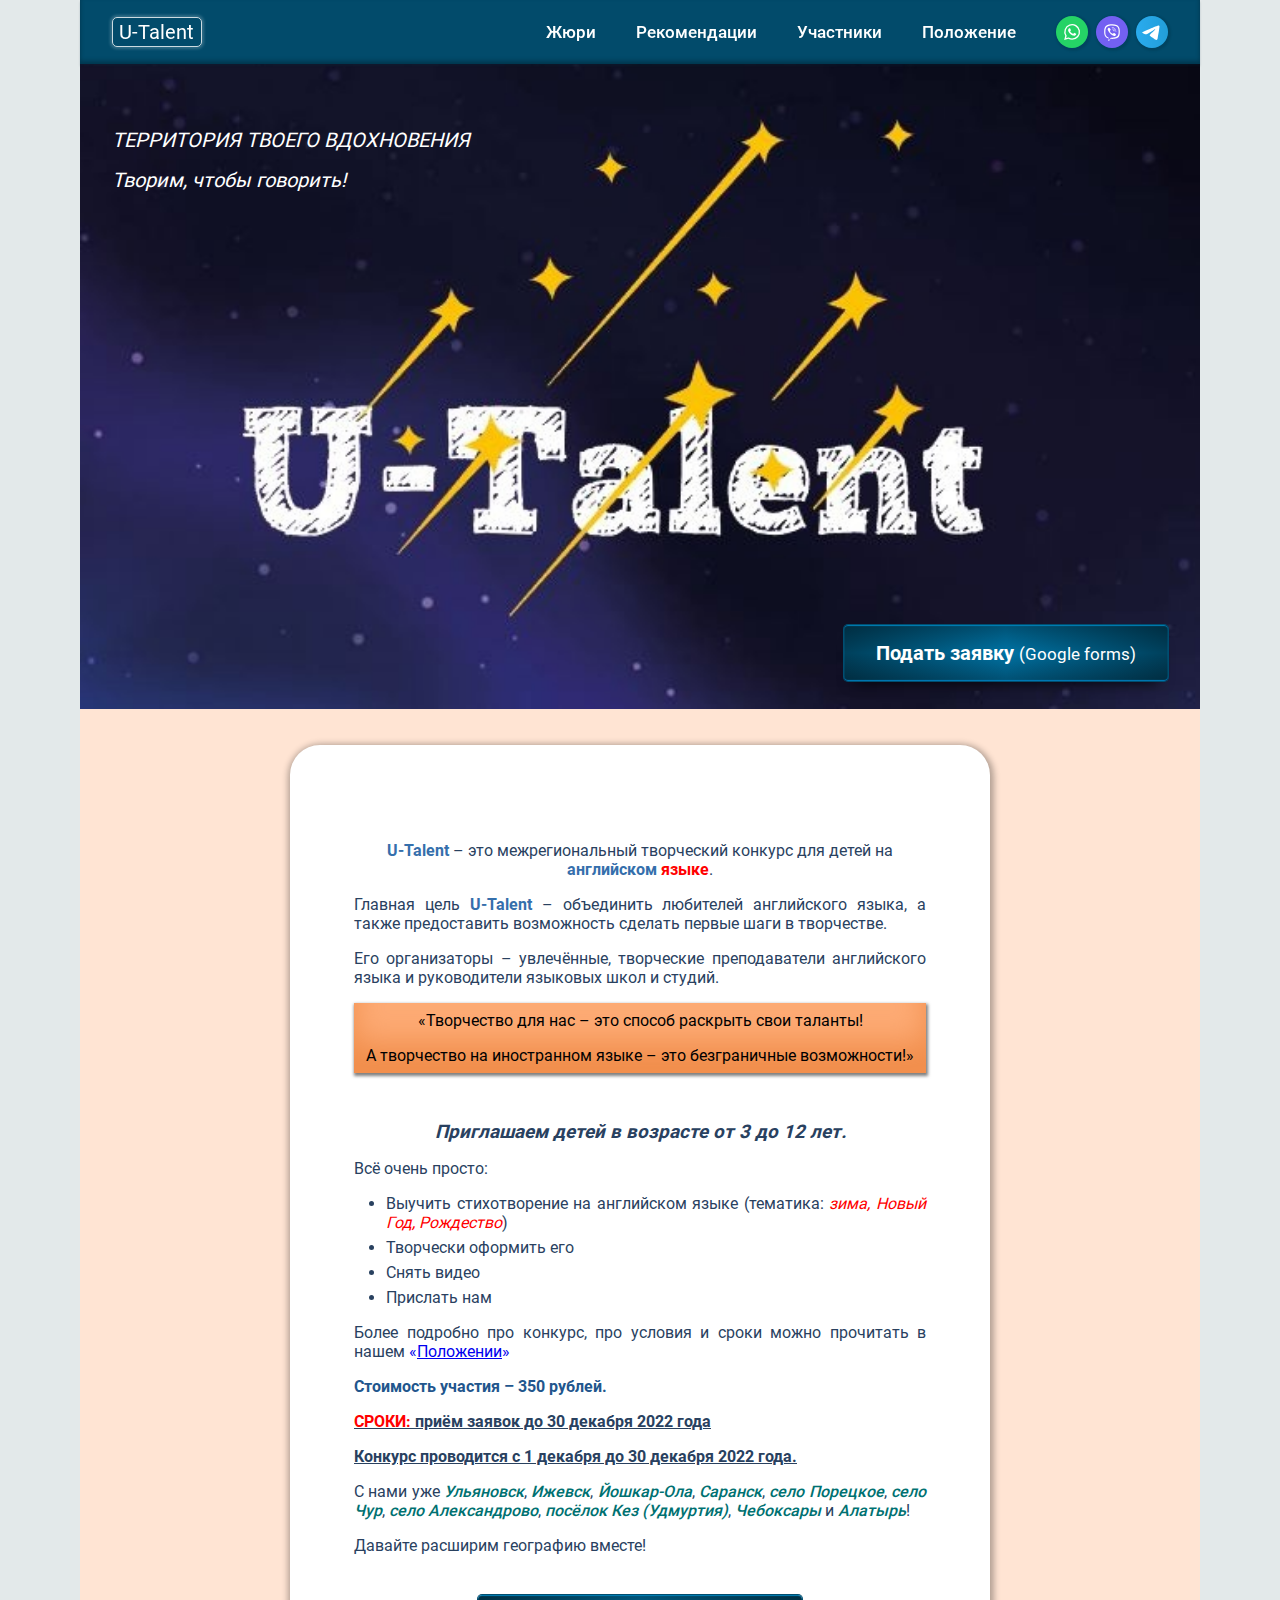
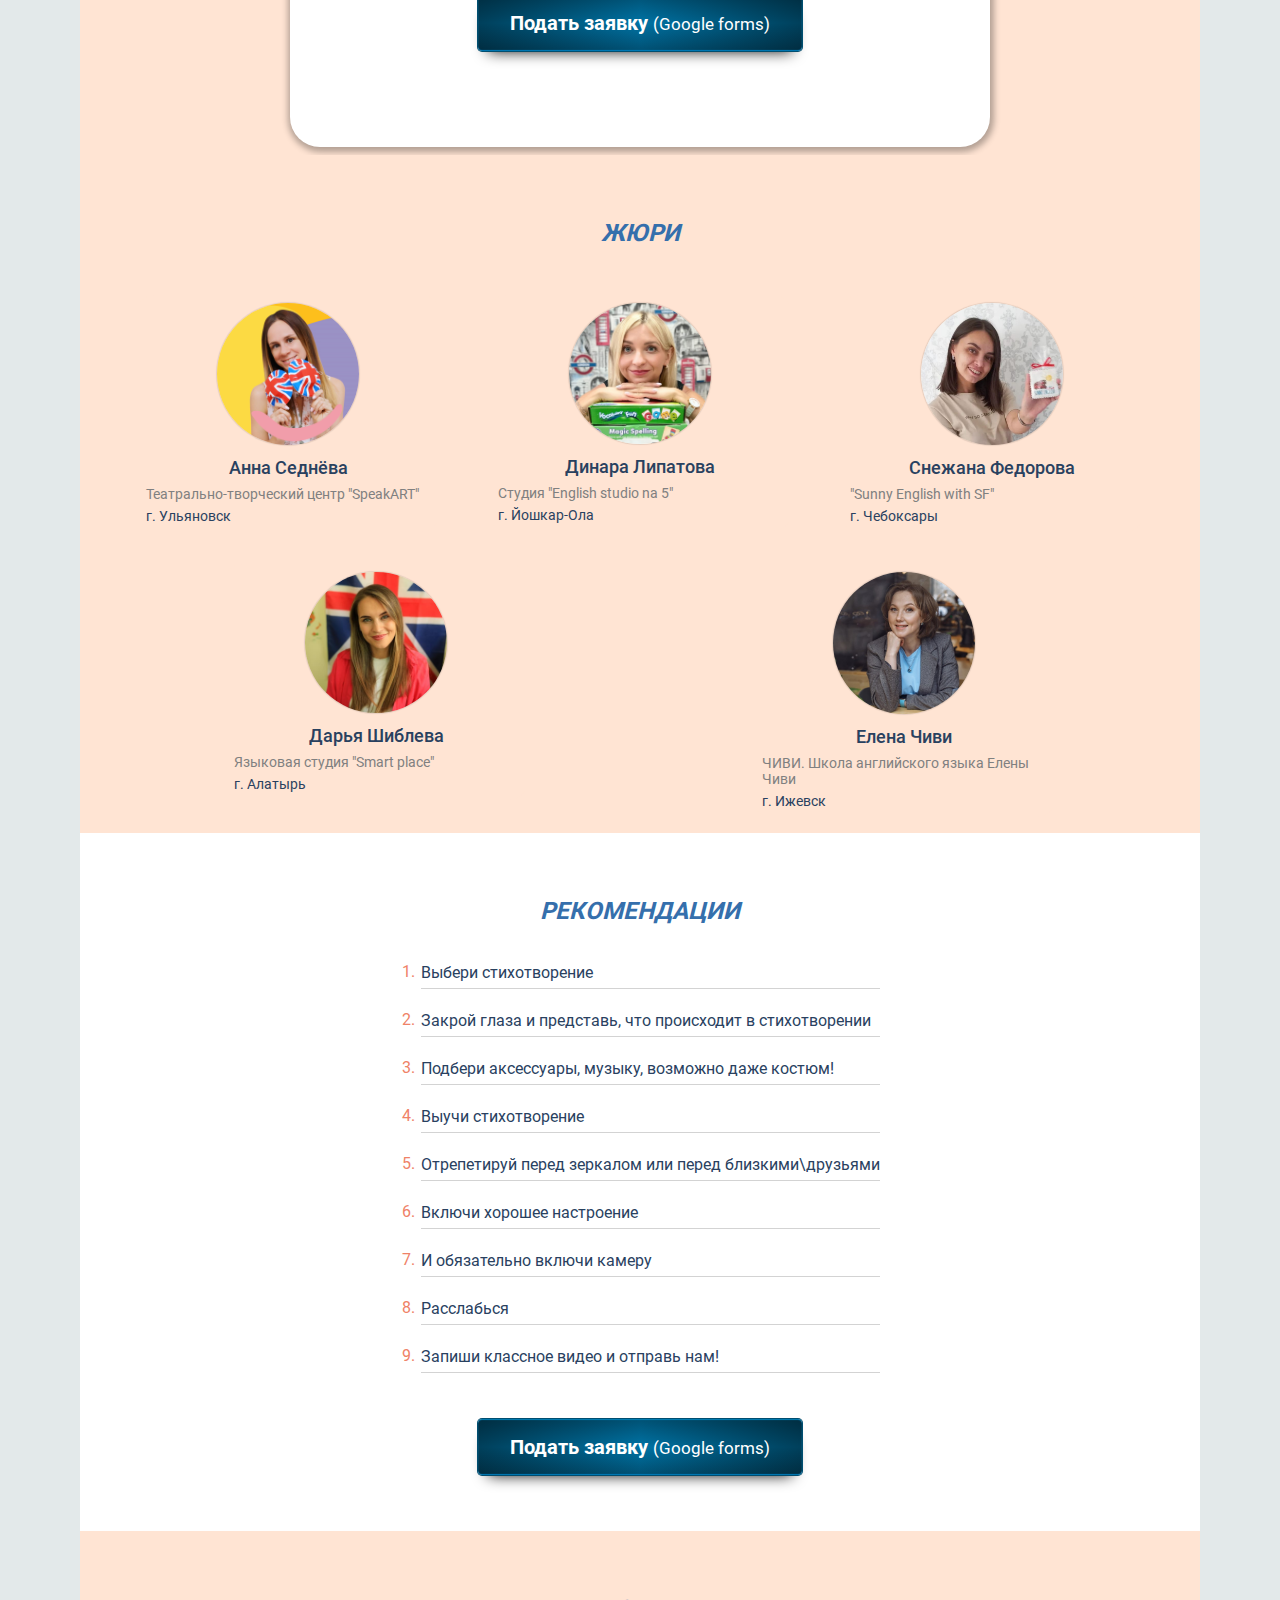
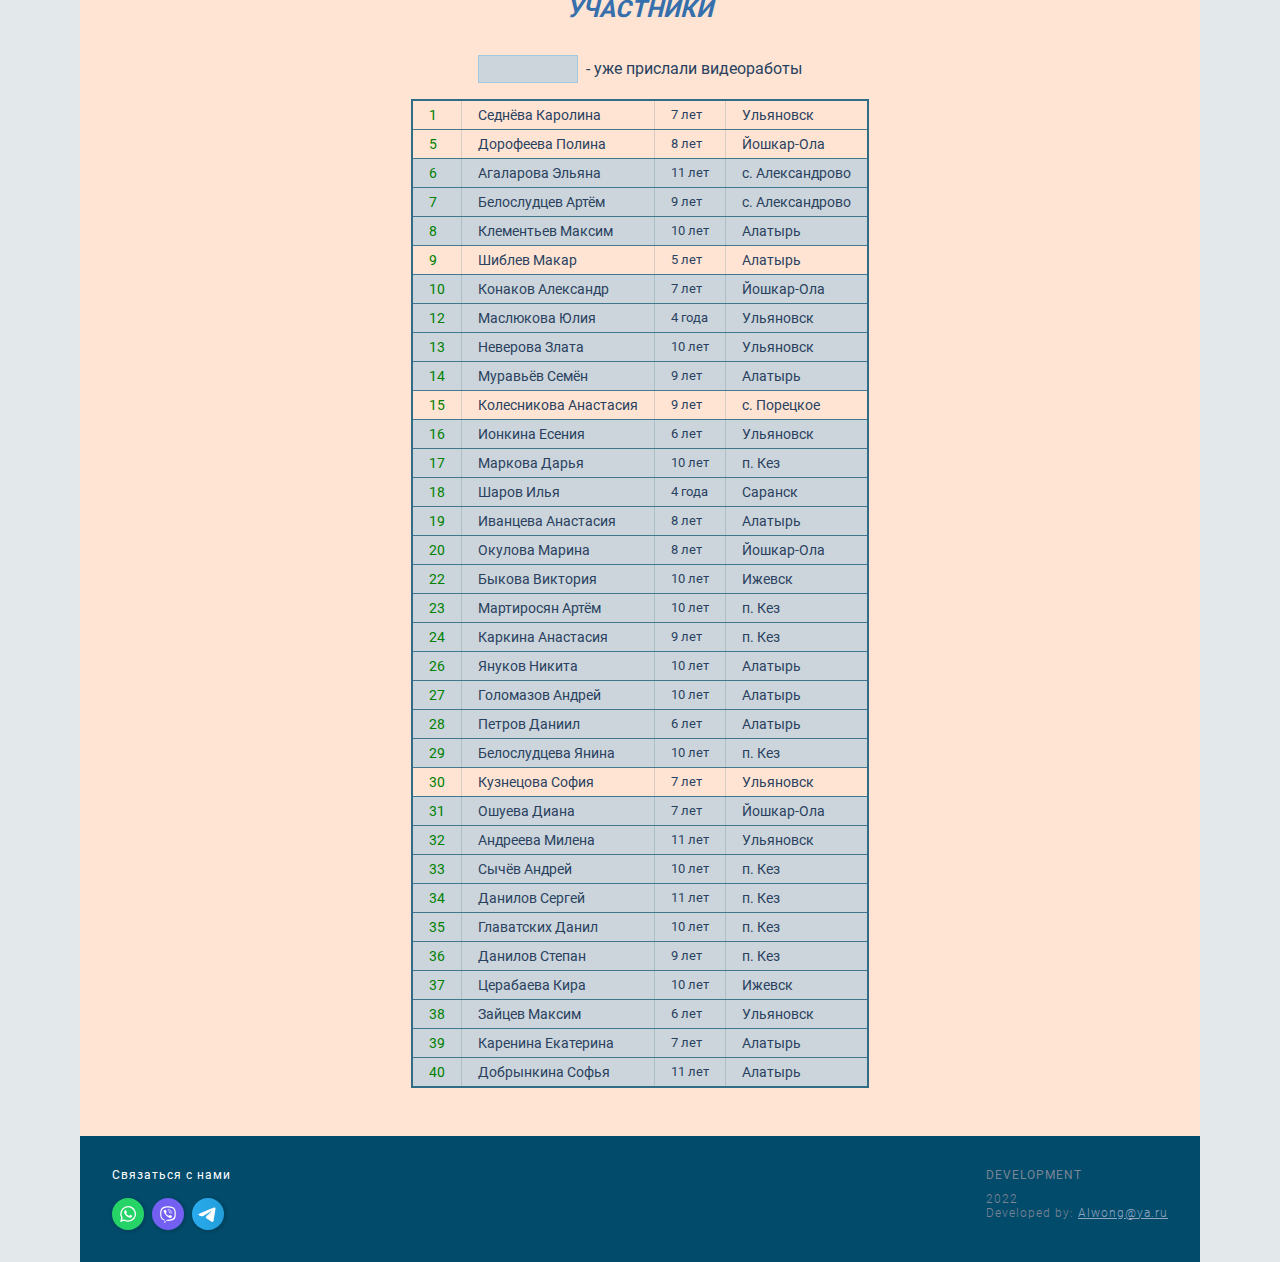
==== index.html @ 957dec99 "deleted some parts" ====
<!DOCTYPE html>
<html lang="ru">
<head>
    <meta charset="UTF-8">
    <meta http-equiv="X-UA-Compatible" content="IE=edge">
    <meta name="viewport" content="width=device-width, initial-scale=1.0">
    <link rel="icon" href="favicon.ico">
    <title>U-Talent</title>       
    <link rel="stylesheet" href="css/style.min.css">
</head>
<body>
    <div class="wrapper">
        <div class="nav-panel">
            <nav class="nav-panel__container">
                <div class="nav-panel__home">
                    <a href="#home">U-Talent</a>
                </div> 
                <ul class="nav-panel__list">
                    <li class="nav-panel__item"><a href="#jury">Жюри</a></li>
                    <li class="nav-panel__item"><a href="#recomendations">Рекомендации</a></li>
                    <li class="nav-panel__item"><a href="#participants">Участники</a></li>                            
                    <li class="nav-panel__item"><a target="_blank" href="./pdf/position.pdf" title="скачать">Положение</a></li> 
                    
                    <li class="nav-panel__item nav-panel__item-social-media">
                        <ul class="social-media">
                            <li class="social-media__whatsapp">
                                <a href="whatsapp://send?phone=79297990809&amp;text=" class="whatsapp" title="whatsapp"></a> 
                            </li>
                            <li class="social-media__viber">
                                <a href="viber://chat?number=%2B79297990809" class="viber" title="viber"></a>
                            </li>
                            <li class="social-media__telegram">
                                <a href="https://t.me/UTalent22" class="telegram" title="telegram"></a>
                            </li>
                        </ul>
                    </li>
                </ul>
                <button class="nav-panel__menu-btn"></button>                
            </nav>
        </div>        

        <section class="home" id="home">
            <div class="home__container">
                <img class="home__img" src="img/home/bg-main.jpg" alt="">
                <div class="home__content">
                    <p>ТЕРРИТОРИЯ ТВОЕГО ВДОХНОВЕНИЯ</p>
                    <p>Творим, чтобы говорить!</p>
                </div>
                <div class="app-button home__link">
                   <a href="https://docs.google.com/forms/d/e/1FAIpQLSfu6E7W_0shIkQJlI0VEFm3xjeNcvjaUx1IylLX9G5d7t27ww/viewform?usp=sf_link">

                        <b>Подать заявку</b> <small>(Google forms)</small>
                    </a>
                </div>
            </div>
            <div class="home__description">
                <p class="home__description-header">
                    <span class="blue-text"><b>U-Talent</b></span> – это межрегиональный творческий конкурс для детей на 
                    <span class="blue-text"><b>английском</b></span> <span class="red-text"><b>языке</b></span>.</p>

                <p class="home__description-text">Главная цель <span class="blue-text"><b>U-Talent</b></span> – объединить любителей английского языка, а также 
                    предоставить возможность сделать первые шаги в творчестве.</p>

                <p class="home__description-text">Его организаторы – увлечённые, творческие преподаватели английского 
                    языка и руководители языковых школ и студий.</p>
                    
                <div class="home__description-slogan">
                    <p>«Творчество для нас – это способ раскрыть свои таланты!</p>
                    <p>А творчество на иностранном языке – это безграничные возможности!»</p>
                </div>

                <h3 class="home__description-title">Приглашаем детей в возрасте от 3 до 12 лет.</h3>
                
                <p class="home__description-list-title">Всё очень просто:</p>
                
                <ul>
                    <li>Выучить стихотворение на английском языке (тематика: <i class="red-text">зима, Новый Год, Рождество</i>)</li>
                    <li>Творчески оформить его</li>
                    <li>Снять видео</li>
                    <li>Прислать нам</li>
                </ul>

                <p class="home__description-text">Более подробно про конкурс, про условия и сроки можно прочитать в нашем 
                    <a target="_blank" href="./pdf/position.pdf" title="скачать">«<u>Положении</u>»</a></p>

                <p class="home__description-price">Стоимость участия – 350 рублей.</p>

                <p class="home__description-deadline"><span class="red-text">СРОКИ:</span> приём заявок до 30 декабря 2022 года</p>

                <p class="home__description-deadline">Конкурс проводится с 1 декабря до 30 декабря 2022 года.</p>

                <p class="home__description-text">
                    С нами уже 
                    <span class="light-bold">Ульяновск</span>, 
                    <span class="light-bold">Ижевск</span>, 
                    <span class="light-bold">Йошкар-Ола</span>, 
                    <span class="light-bold">Саранск</span>, 
                    <span class="light-bold">село Порецкое</span>, 
                    <span class="light-bold">село Чур</span>, 
                    <span class="light-bold">село Александрово</span>, 
                    <span class="light-bold">посёлок Кез (Удмуртия)</span>, 
                    <span class="light-bold">Чебоксары</span> и 
                    <span class="light-bold">Алатырь</span>!</p>
                <p class="home__description-text">Давайте расширим географию вместе!</p>

                <div class="app-button home__description-link">
                    <a href="https://docs.google.com/forms/d/e/1FAIpQLSfu6E7W_0shIkQJlI0VEFm3xjeNcvjaUx1IylLX9G5d7t27ww/viewform?usp=sf_link">
                        <b>Подать заявку</b> <small>(Google forms)</small>
                    </a>
                </div>
            </div>
        </section>

        <section class="jury" id="jury">
            <div class="jury__container">
                <h2 class="jury__title">ЖЮРИ</h2>
                <ul class="jury__card-list">
                    <li class="jury__card-item">
                        <div class="jury__image-block">
                            <img src="img/jury/anna_sedneva.jpg" alt="фото жюри">
                        </div>
                        <h3 class="jury__name">Анна Седнёва</h3>
                        <p class="jury__company">Театрально-творческий центр "SpeakART"</p>
                        <p class="jury__city">г. Ульяновск</p>
                    </li>
                    <li class="jury__card-item">
                        <div class="jury__image-block">
                            <img src="img/jury/diana_lipatova.jpg" alt="фото жюри">
                        </div>
                        <h3 class="jury__name">Динара Липатова</h3>
                        <p class="jury__company">Студия "English studio na 5"</p>
                        <p class="jury__city">г. Йошкар-Ола</p>
                    </li>
                    <li class="jury__card-item">
                        <div class="jury__image-block">
                            <img src="img/jury/snezhana_fedorova.jpg" alt="фото жюри">
                        </div>
                        <h3 class="jury__name">Снежана Фeдорова</h3>
                        <p class="jury__company">"Sunny English with SF"</p>
                        <p class="jury__city">г. Чебоксары</p>
                    </li>
                    <li class="jury__card-item">
                        <div class="jury__image-block">
                            <img src="img/jury/darja_shibleva.jpg" alt="фото жюри">
                        </div>
                        <h3 class="jury__name">Дарья Шиблева</h3>
                        <p class="jury__company">Языковая студия "Smart place"</p>
                        <p class="jury__city">г. Алатырь</p>
                    </li>
                    <li class="jury__card-item">
                        <div class="jury__image-block">
                            <img src="img/jury/elena_chivi.jpg" alt="фото жюри">
                        </div>
                        <h3 class="jury__name">Елена Чиви</h3>
                        <p class="jury__company">ЧИВИ. Школа английского языка Елены Чиви</p>
                        <p class="jury__city">г. Ижевск</p>
                    </li>
                </ul>
            </div>
        </section>

        <section class="recomendations" id="recomendations">
            <div class="recomendations__container">
                <h2 class="recomendations__title">РЕКОМЕНДАЦИИ</h2>
                <ol class="recomendations__list">
                    <li class="recomendations__item">Выбери стихотворение</li>
                    <li class="recomendations__item">Закрой глаза и представь, что происходит в стихотворении</li>
                    <li class="recomendations__item">Подбери аксессуары, музыку, возможно даже костюм!</li>
                    <li class="recomendations__item">Выучи стихотворение</li>
                    <li class="recomendations__item">Отрепетируй перед зеркалом или перед близкими\друзьями</li>
                    <li class="recomendations__item">Включи хорошее настроение</li>
                    <li class="recomendations__item">И обязательно включи камеру</li>
                    <li class="recomendations__item">Расслабься</li>
                    <li class="recomendations__item">Запиши классное видео и отправь нам!</li>                  
                </ol>

                <div class="app-button recomendations__link">
                    <a href="https://docs.google.com/forms/d/e/1FAIpQLSfu6E7W_0shIkQJlI0VEFm3xjeNcvjaUx1IylLX9G5d7t27ww/viewform?usp=sf_link">
                        <b>Подать заявку</b> <small>(Google forms)</small>
                    </a>
                </div>                
            </div>
        </section>

        <section class="participants" id="participants">
            <div class="participants__container">
                <h2 class="participants__title">УЧАСТНИКИ</h2>

                <div class="participants__note">
                    <p class="participants__note-color bg-blue"></p>
                    <p class="participants__note-label"> - уже прислали видеоработы</p>
                </div>

                
                <table class="participants-table">
                    <tr class="participants-table__row">
                        <td class="participants-table__number">1</td>
                        <td class="participants-table__name">Седнёва Каролина</td>
                        <td class="participants-table__age">7 лет</td>
                        <td class="participants-table__city">Ульяновск</td>
                    </tr>  
 

                    <tr class="participants-table__row">
                        <td class="participants-table__number">5</td>
                        <td class="participants-table__name">Дорофеева Полина</td>
                        <td class="participants-table__age">8 лет</td>
                        <td class="participants-table__city">Йошкар-Ола</td>
                    </tr> 

                    <tr class="participants-table__row bg-blue">
                        <td class="participants-table__number">6</td>
                        <td class="participants-table__name">Агаларова Эльяна</td>
                        <td class="participants-table__age">11 лет</td>
                        <td class="participants-table__city">с. Александрово</td>
                    </tr>       

                    <tr class="participants-table__row bg-blue">
                        <td class="participants-table__number">7</td>
                        <td class="participants-table__name">Белослудцев Артём</td>
                        <td class="participants-table__age">9 лет</td>
                        <td class="participants-table__city">с. Александрово</td>
                    </tr> 

                    <tr class="participants-table__row bg-blue">
                        <td class="participants-table__number">8</td>
                        <td class="participants-table__name">Клементьев Максим</td>
                        <td class="participants-table__age">10 лет</td>
                        <td class="participants-table__city">Алатырь</td>
                    </tr> 

                    <tr class="participants-table__row">
                        <td class="participants-table__number">9</td>
                        <td class="participants-table__name">Шиблев Макар</td>
                        <td class="participants-table__age">5 лет</td>
                        <td class="participants-table__city">Алатырь</td>
                    </tr>  

                    <tr class="participants-table__row bg-blue">
                        <td class="participants-table__number">10</td>
                        <td class="participants-table__name">Конаков Александр</td>
                        <td class="participants-table__age">7 лет</td>
                        <td class="participants-table__city">Йошкар-Ола</td>
                    </tr>                    

                    <tr class="participants-table__row bg-blue">
                        <td class="participants-table__number">12</td>
                        <td class="participants-table__name">Маслюкова Юлия</td>
                        <td class="participants-table__age">4 года</td>
                        <td class="participants-table__city">Ульяновск</td>
                    </tr>  

                    <tr class="participants-table__row bg-blue">
                        <td class="participants-table__number">13</td>
                        <td class="participants-table__name">Неверова Злата</td>
                        <td class="participants-table__age">10 лет</td>
                        <td class="participants-table__city">Ульяновск</td>
                    </tr>                    

                    <tr class="participants-table__row bg-blue">
                        <td class="participants-table__number">14</td>
                        <td class="participants-table__name">Муравьёв Семён</td>
                        <td class="participants-table__age">9 лет</td>
                        <td class="participants-table__city">Алатырь</td>
                    </tr>                    

                    <tr class="participants-table__row">
                        <td class="participants-table__number">15</td>
                        <td class="participants-table__name">Колесникова Анастасия</td>
                        <td class="participants-table__age">9 лет</td>
                        <td class="participants-table__city">с. Порецкое</td>
                    </tr>                    

                    <tr class="participants-table__row bg-blue">
                        <td class="participants-table__number">16</td>
                        <td class="participants-table__name">Ионкина Есения</td>
                        <td class="participants-table__age">6 лет</td>
                        <td class="participants-table__city">Ульяновск</td>
                    </tr>                    

                    <tr class="participants-table__row bg-blue">
                        <td class="participants-table__number">17</td>
                        <td class="participants-table__name">Маркова Дарья</td>
                        <td class="participants-table__age">10 лет</td>
                        <td class="participants-table__city">п. Кез</td>
                    </tr> 

                    <tr class="participants-table__row bg-blue">
                        <td class="participants-table__number">18</td>
                        <td class="participants-table__name">Шаров Илья</td>
                        <td class="participants-table__age">4 года</td>
                        <td class="participants-table__city">Саранск</td>
                    </tr> 

                    <tr class="participants-table__row bg-blue">
                        <td class="participants-table__number">19</td>
                        <td class="participants-table__name">Иванцева Анастасия</td>
                        <td class="participants-table__age">8 лет</td>
                        <td class="participants-table__city">Алатырь</td>
                    </tr> 

                    <tr class="participants-table__row bg-blue">
                        <td class="participants-table__number">20</td>
                        <td class="participants-table__name">Окулова Марина</td>
                        <td class="participants-table__age">8 лет</td>
                        <td class="participants-table__city">Йошкар-Ола</td>
                    </tr> 

                    <tr class="participants-table__row bg-blue">
                        <td class="participants-table__number">22</td>
                        <td class="participants-table__name">Быкова Виктория</td>
                        <td class="participants-table__age">10 лет</td>
                        <td class="participants-table__city">Ижевск</td>
                    </tr> 

                    <tr class="participants-table__row bg-blue">
                        <td class="participants-table__number">23</td>
                        <td class="participants-table__name">Мартиросян Артём</td>
                        <td class="participants-table__age">10 лет</td>
                        <td class="participants-table__city">п. Кез</td>
                    </tr> 

                    <tr class="participants-table__row bg-blue">
                        <td class="participants-table__number">24</td>
                        <td class="participants-table__name">Каркина Анастасия</td>
                        <td class="participants-table__age">9 лет</td>
                        <td class="participants-table__city">п. Кез</td>
                    </tr> 

                    <tr class="participants-table__row bg-blue">
                        <td class="participants-table__number">26</td>
                        <td class="participants-table__name">Януков Никита</td>
                        <td class="participants-table__age">10 лет</td>
                        <td class="participants-table__city">Алатырь</td>
                    </tr> 

                    <tr class="participants-table__row bg-blue">
                        <td class="participants-table__number">27</td>
                        <td class="participants-table__name">Голомазов Андрей</td>
                        <td class="participants-table__age">10 лет</td>
                        <td class="participants-table__city">Алатырь</td>
                    </tr> 

                    <tr class="participants-table__row bg-blue">
                        <td class="participants-table__number">28</td>
                        <td class="participants-table__name">Петров Даниил</td>
                        <td class="participants-table__age">6 лет</td>
                        <td class="participants-table__city">Алатырь</td>
                    </tr> 

                    <tr class="participants-table__row bg-blue">
                        <td class="participants-table__number">29</td>
                        <td class="participants-table__name">Белослудцева Янина</td>
                        <td class="participants-table__age">10 лет</td>
                        <td class="participants-table__city">п. Кез</td>
                    </tr> 

                    <tr class="participants-table__row">
                        <td class="participants-table__number">30</td>
                        <td class="participants-table__name">Кузнецова София</td>
                        <td class="participants-table__age">7 лет</td>
                        <td class="participants-table__city">Ульяновск</td>
                    </tr> 

                    <tr class="participants-table__row bg-blue">
                        <td class="participants-table__number">31</td>
                        <td class="participants-table__name">Ошуева Диана</td>
                        <td class="participants-table__age">7 лет</td>
                        <td class="participants-table__city">Йошкар-Ола</td>
                    </tr> 

                    <tr class="participants-table__row bg-blue">
                        <td class="participants-table__number">32</td>
                        <td class="participants-table__name">Андреева Милена</td>
                        <td class="participants-table__age">11 лет</td>
                        <td class="participants-table__city">Ульяновск</td>
                    </tr> 

                    <tr class="participants-table__row bg-blue">
                        <td class="participants-table__number">33</td>
                        <td class="participants-table__name">Сычёв Андрей</td>
                        <td class="participants-table__age">10 лет</td>
                        <td class="participants-table__city">п. Кез</td>
                    </tr> 

                    <tr class="participants-table__row bg-blue">
                        <td class="participants-table__number">34</td>
                        <td class="participants-table__name">Данилов Сергей</td>
                        <td class="participants-table__age">11 лет</td>
                        <td class="participants-table__city">п. Кез</td>
                    </tr> 

                    <tr class="participants-table__row bg-blue">
                        <td class="participants-table__number">35</td>
                        <td class="participants-table__name">Главатских Данил</td>
                        <td class="participants-table__age">10 лет</td>
                        <td class="participants-table__city">п. Кез</td>
                    </tr> 

                    <tr class="participants-table__row bg-blue">
                        <td class="participants-table__number">36</td>
                        <td class="participants-table__name">Данилов Степан</td>
                        <td class="participants-table__age">9 лет</td>
                        <td class="participants-table__city">п. Кез</td>
                    </tr> 

                    <tr class="participants-table__row bg-blue">
                        <td class="participants-table__number">37</td>
                        <td class="participants-table__name">Церабаева Кира</td>
                        <td class="participants-table__age">10 лет</td>
                        <td class="participants-table__city">Ижевск</td>
                    </tr> 

                    <tr class="participants-table__row bg-blue">
                        <td class="participants-table__number">38</td>
                        <td class="participants-table__name">Зайцев Максим</td>
                        <td class="participants-table__age">6 лет</td>
                        <td class="participants-table__city">Ульяновск</td>
                    </tr> 

                    <tr class="participants-table__row bg-blue">
                        <td class="participants-table__number">39</td>
                        <td class="participants-table__name">Каренина Екатерина</td>
                        <td class="participants-table__age">7 лет</td>
                        <td class="participants-table__city">Алатырь</td>
                    </tr> 

                    <tr class="participants-table__row bg-blue">
                        <td class="participants-table__number">40</td>
                        <td class="participants-table__name">Добрынкина Софья</td>
                        <td class="participants-table__age">11 лет</td>
                        <td class="participants-table__city">Алатырь</td>
                    </tr> 
                </table>
            </div>
        </section>      

        <footer class="app-footer">
            <div class="app-footer__contacts">
                <h4>Cвязаться с нами</h4>
                <ul class="social-media">
                    <li class="social-media__whatsapp">
                        <a href="whatsapp://send?phone=79297990809&amp;text=" class="whatsapp" title="whatsapp"></a> 
                    </li>
                    <li class="social-media__viber">
                        <a href="viber://chat?number=%2B79297990809" class="viber" title="viber"></a>
                    </li>
                    <li class="social-media__telegram">
                        <a href="https://t.me/UTalent22" class="telegram" title="telegram"></a>
                    </li>
                </ul>
            </div>
            <div class="app-footer__devider"></div>
            <div class="app-footer__dev-info">
                <h4>Development</h4>
                <p>2022</p>
                <p>Developed by: <a class="app-footer__dev-email" href="mailto:Alwong@ya.ru">Alwong@ya.ru</a></p>
            </div>
        </footer>
    </div>
    <script src="js/index.js"></script>    
</body>
</html>
---- css/style.min.css ----
@font-face{font-family:"Roboto";src:url("../fonts/Roboto-Bold.woff2") format("woff2"),url("../fonts/Roboto-Bold.woff") format("woff"),url("../fonts/Roboto-Bold.ttf") format("truetype");font-weight:700;font-style:bold}@font-face{font-family:"Roboto";src:url("../fonts/Roboto-Medium.woff2") format("woff2"),url("../fonts/Roboto-Medium.woff") format("woff"),url("../fonts/Roboto-Medium.ttf") format("truetype");font-weight:500;font-style:medium}@font-face{font-family:"Roboto";src:url("../fonts/Roboto-Regular.woff2") format("woff2"),url("../fonts/Roboto-Regular.woff") format("woff"),url("../fonts/Roboto-Regular.ttf") format("truetype");font-weight:400;font-style:normal}@font-face{font-family:"Roboto";src:url("../fonts/Roboto-Light.woff2") format("woff2"),url("../fonts/Roboto-Light.woff") format("woff"),url("../fonts/Roboto-Light.ttf") format("truetype");font-weight:300;font-style:light}*,*::before,*::after{box-sizing:border-box;margin:0;padding:0;scroll-behavior:smooth}ul{list-style:none}a{text-decoration:none}button{background:rgba(0,0,0,0);border:none}body{background:#e3e9ea;font-family:"Roboto",serif;color:#29415f}.wrapper{background:#fff;max-width:1120px;margin:0 auto}h2{text-align:center;font-style:italic;color:#356fac;width:70%;margin:0 auto;padding:16px 0;margin-bottom:32px}@media(min-width: 1024px)and (max-width: 1439px){h2{margin-bottom:16px}}@media(min-width: 768px)and (max-width: 1023px){h2{width:80%}}@media(max-width: 767px){h2{width:100%;padding:12px 0;font-size:15px}}td{margin:0;padding:0}.bg-blue{background-color:rgba(0,153,255,.2)}.background{position:fixed;left:0;right:0;top:0;bottom:0;background-color:rgba(24,34,41,.8);z-index:3}.modal{border-radius:10px;padding:32px 48px;position:absolute;left:50%;top:50%;transform:translate(-50%, -50%);z-index:1;background-color:#fff;box-shadow:2px 1px 3px 2px rgba(0,0,0,.4);text-align:center;font-size:18px}.modal p{margin-bottom:16px}@media(min-width: 1024px)and (max-width: 1439px){.modal{font-size:16px}}@media(min-width: 768px)and (max-width: 1023px){.modal{font-size:15px}}@media(max-width: 767px){.modal{width:75%;font-size:14px;padding:48px 0}}.modal-btn-ok{background-color:#e0eee7;border-radius:3px;border:1px solid #65816f;box-shadow:1px 1px 2px 1px rgba(0,0,0,.3);width:70px;height:30px;color:#003b15;font-size:14px;cursor:pointer}.modal-btn-ok:active{box-shadow:1px 1px 0px 0px rgba(0,0,0,.3);font-size:13px}.modal-btn-ok:hover{background-color:#389e6b;color:#fff}.app-button{width:100%;display:flex}.app-button a{background:linear-gradient(to left, rgba(0, 0, 0, 0.5), rgba(0, 0, 0, 0.1) 50%, rgba(0, 0, 0, 0.5)),linear-gradient(rgb(0, 90, 129), rgb(0, 128, 183), rgb(1, 89, 128));background-size:100% 100%,auto;background-position:50% 50%;box-shadow:inset #007dbb 0 -1px 1px,inset 0 1px 1px #0081b8,#004e70 0 0 0 1px,#000 0 10px 15px -10px;transition:.2s;border-radius:4px;width:fit-content;font-size:20px;color:#fff;padding:16px 32px}.app-button a:hover{background-size:140% 100%,auto}.app-button a:active{bottom:33px;color:#ffdead;box-shadow:inset #ebab00 0 -1px 1px,inset 0 1px 1px #ffbf00,#c72 0 0 0 1px,0 10px 10px -9px #000}@media(min-width: 768px)and (max-width: 1023px){.app-button a{font-size:16px;width:fit-content;padding:16px 32px}}@media(max-width: 767px){.app-button a{font-size:18px;width:100%;padding:24px 0;text-align:center}}.red-text{color:red}.blue-text{color:#356fac}.bold-text{font-weight:900}.light-bold{font-weight:500;color:#007171;font-style:italic}.nav-panel{position:fixed;top:0;left:0;height:64px;width:100%;z-index:2}.nav-panel__container{background:#024b6b;height:100%;box-shadow:inset 0px -3px 4px rgba(0,45,65,.7),0px 2px 2px 0px rgba(0,45,65,.2);max-width:1120px;display:flex;flex-wrap:wrap;justify-content:space-between;align-items:center;margin:0 auto;padding:0 32px;transition:.5s}.nav-panel__container.transparent{transition:.5s;background:rgba(0,0,0,0);box-shadow:none}@media(max-width: 767px){.nav-panel__container{padding:16px}}.nav-panel__home{display:flex;flex-wrap:wrap;justify-content:center;align-items:center;z-index:1;cursor:pointer}@media(max-width: 767px){.nav-panel__home{background-image:url("../img/svg/home.svg");background-repeat:no-repeat;background-position:center;width:32px;height:32px}.nav-panel__home:hover{border-radius:2px;box-shadow:1px 1px 10px 3px rgba(255,255,255,.4)}}.nav-panel__home:active{box-shadow:1px 1px 3px 1px rgba(0,0,0,.2)}.nav-panel__home a{border:1px solid rgba(255,255,255,.8);box-shadow:0px 0px 3px 2px rgba(255,255,255,.2);border-radius:5px;padding:2px 7px 2px 6px;font-size:20px;color:#fff;transition:.3s}@media(min-width: 767px){.nav-panel__home a:hover{border:1px solid #e8c300;box-shadow:0px 0px 5px 3px rgba(255,255,255,.4);color:#e8c300}.nav-panel__home a:active{border:1px solid #e8c300;box-shadow:0px 0px 3px 1px rgba(255,255,255,.4);color:#e8c300}}@media(max-width: 767px){.nav-panel__home a{color:rgba(0,0,0,0);border:none;box-shadow:none;padding:0}}.nav-panel__list{display:flex;flex-wrap:wrap;justify-content:center;align-items:center}@media(max-width: 767px){.nav-panel__list{background-color:#024b6b;flex-direction:column;justify-content:center;position:absolute;top:0;left:0;width:100%;height:100vh;margin-top:-100vh;transition:margin-top .5s}.nav-panel__list.active{display:flex;margin-top:0}}.nav-panel__item{margin:0 25px}@media(min-width: 1024px)and (max-width: 1439px){.nav-panel__item{margin:0 20px}}@media(min-width: 768px)and (max-width: 1023px){.nav-panel__item{margin:0 10px}}@media(max-width: 767px){.nav-panel__item{text-align:center;margin:0;margin-bottom:32px;border-bottom:1px solid #fff}}.nav-panel__item:last-child{margin-right:0}@media(max-width: 767px){.nav-panel__item:last-child{border-bottom:none;margin-top:32px}}.nav-panel__item a{color:#fff;font-size:18px;font-weight:500;transition:.3s}.nav-panel__item a:hover{color:#e8c300}@media(min-width: 1024px)and (max-width: 1439px){.nav-panel__item a{font-size:17px}}@media(min-width: 768px)and (max-width: 1023px){.nav-panel__item a{font-size:14px}}@media(max-width: 767px){.nav-panel__item a{font-size:30px;font-weight:400}}.nav-panel__menu-btn{display:none}@media(max-width: 767px){.nav-panel__menu-btn{z-index:4;cursor:pointer;content:"222";display:block;width:32px;height:32px;background-image:url("../img/svg/menu_btn.svg");background-repeat:no-repeat}.nav-panel__menu-btn:hover{border-radius:2px;box-shadow:1px 1px 10px 3px rgba(255,255,255,.4)}.nav-panel__menu-btn.active{background-image:url("../img/svg/menu_close_btn.svg");background-repeat:no-repeat}}.social-media{display:flex}.social-media li{border-radius:50%;box-shadow:1px 1px 2px 2px rgba(0,0,0,.1)}.social-media li:hover{box-shadow:0px 0px 5px 5px rgba(255,255,255,.4)}.social-media li:active{box-shadow:0px 0px 10px 10px rgba(14,129,252,.4)}.social-media li a{display:block;width:32px;height:32px}@media(max-width: 767px){.social-media li a{width:48px;height:48px}}.social-media li:not(:last-child){margin-right:8px}@media(max-width: 767px){.social-media li:not(:last-child){margin-right:24px}}.social-media__whatsapp a{background-image:url("../img/svg/whatsapp.svg")}.social-media__viber a{background-image:url("../img/svg/viber.svg")}.social-media__telegram a{background-image:url("../img/svg/telegram.svg")}.home{height:fit-content;background-color:#ffe4d3;padding-bottom:8px}@media(max-width: 767px){.home{background-color:#fff}}.home__container{margin-bottom:32px;position:relative;height:100%}.home__container img{width:100%;height:100%}@media(min-width: 768px)and (max-width: 1023px){.home__container img{height:auto}}@media(max-width: 767px){.home__container img{height:auto}}.home__content{position:absolute;left:0;top:128px;width:35%;color:#fff;font-size:20px;font-style:italic;font-weight:400;padding:32px}.home__content p:not(:last-child){margin-bottom:16px}@media(min-width: 1024px)and (max-width: 1439px){.home__content{width:45%;top:96px}}@media(min-width: 768px)and (max-width: 1023px){.home__content{width:55%;top:64px;font-size:17px}}@media(max-width: 767px){.home__content{width:55%;top:48px;font-size:12px;padding:16px}.home__content p:not(:last-child){margin-bottom:8px}.home__content p:last-child{display:none}}.home__link{position:absolute;padding:16px 32px 32px;right:0;bottom:0;justify-content:flex-end}@media(max-width: 767px){.home__link{position:static;width:100%;padding:16px 16px 16px}}.home__description{background-color:#fff;box-shadow:1px 2px 6px 3px rgba(0,0,0,.3);border-radius:30px;max-width:700px;text-align:justify;margin:0 auto;padding:96px 64px 96px}.home__description p{margin-bottom:16px}.home__description h3{text-align:center;font-style:italic;margin-bottom:16px}.home__description ul{list-style:disc;padding-left:32px;margin-bottom:16px}.home__description ul li{margin-bottom:6px}@media(max-width: 767px){.home__description{padding:16px;border-radius:0;box-shadow:none}}.home__description-header{text-align:center}.home__description-slogan{background-color:rgba(252,101,0,.547);box-shadow:1px 2px 3px 1px rgba(0,0,0,.5),inset 0px -30px 30px rgba(220,88,0,.35);text-align:center;padding:8px;color:#000;margin-bottom:48px}.home__description-slogan p:last-child{margin-bottom:0}.home__description-price{color:#22568d;font-weight:bold}.home__description-deadline{text-decoration:underline;font-weight:bold}.home__description-link{justify-content:center;padding-top:24px}.jury{background-color:#ffe4d3;height:fit-content;padding:48px 32px 0}@media(max-width: 767px){.jury{padding:48px 16px 0}}.jury__card-list{display:flex;justify-content:space-around;list-style:none;flex-wrap:wrap}@media(max-width: 767px){.jury__card-list{justify-content:space-around}}.jury__card-item{background-color:#ffe4d3;border-radius:16px;margin:16px;padding:16px;width:300px;height:100%}@media(min-width: 1024px)and (max-width: 1439px){.jury__card-item{width:300px;padding:8px}}@media(min-width: 768px)and (max-width: 1023px){.jury__card-item{width:30%;margin:16px;padding:16px;max-width:fit-content}}@media(max-width: 767px){.jury__card-item{width:40%;margin:16px 0;padding:8px;max-width:fit-content;box-shadow:0px 0px 2px 2px rgba(230,180,180,.3)}}.jury__image-block{display:flex;flex-wrap:wrap;justify-content:center;align-items:center;margin:0 auto;width:60%;height:auto;overflow:hidden;border-radius:50%;margin-bottom:24px;box-shadow:0px 0px 1px 1px rgba(0,0,0,.1)}.jury__image-block img{object-fit:cover;max-width:100%;max-height:100%;min-width:100%;min-height:100%}@media(min-width: 1024px)and (max-width: 1439px){.jury__image-block{width:50%;margin-bottom:12px}}@media(min-width: 768px)and (max-width: 1023px){.jury__image-block{margin-bottom:16px}}@media(max-width: 767px){.jury__image-block{margin-bottom:8px;box-shadow:none}}.jury__name{text-align:center;font-size:20px;font-weight:500;margin-bottom:16px}@media(min-width: 1024px)and (max-width: 1439px){.jury__name{font-size:18px;margin-bottom:8px}}@media(min-width: 768px)and (max-width: 1023px){.jury__name{font-size:16px;margin-bottom:12px}}@media(max-width: 767px){.jury__name{font-size:14px;line-height:16px;margin-bottom:6px}}.jury__company{margin-bottom:16px;color:gray}@media(min-width: 1024px)and (max-width: 1439px){.jury__company{font-size:14px;margin-bottom:6px}}@media(min-width: 768px)and (max-width: 1023px){.jury__company{font-size:12px;margin-bottom:12px}}@media(max-width: 767px){.jury__company{margin-bottom:6px;font-size:10px}}.jury__city{font-size:16px}@media(min-width: 1024px)and (max-width: 1439px){.jury__city{font-size:14px}}@media(min-width: 768px)and (max-width: 1023px){.jury__city{font-size:12px}}@media(max-width: 767px){.jury__city{font-size:10px}}.recomendations{padding:48px 32px 32px}@media(min-width: 768px)and (max-width: 1023px){.recomendations{padding:48px 16px 16px;font-size:14px}}@media(max-width: 767px){.recomendations{font-size:13px;padding:48px 16px 16px}}.recomendations__container{width:fit-content;margin:0 auto;list-style:none}.recomendations__container ol{list-style-type:none;counter-reset:num;margin:0 0 0 20px}.recomendations__container ol li{position:relative;font-size:16px;font-weight:400;border-bottom:1px solid #d3d3d3;padding:6px 0}@media(min-width: 768px)and (max-width: 1023px){.recomendations__container ol li{font-size:16px}}@media(max-width: 767px){.recomendations__container ol li{font-size:16px}}.recomendations__container ol li:before{content:counter(num) ".";counter-increment:num;display:inline-block;position:absolute;top:5px;left:-26px;width:20px;color:#ef8267;text-align:right}.recomendations__item{font-size:16px;margin-bottom:16px}.recomendations__link{justify-content:center;padding:30px 0 24px}.participants{background-color:#ffe4d3;padding:48px 32px 48px}@media(min-width: 768px)and (max-width: 1023px){.participants{padding:48px 16px 16px;font-size:14px}}@media(max-width: 767px){.participants{font-size:13px;padding:48px 16px 16px}}.participants__container{width:fit-content;margin:0 auto;list-style:none}@media(max-width: 767px){.participants__container{width:100%;margin:0}}.participants__note{margin-bottom:16px;height:28px;display:flex;align-items:center;justify-content:center}.participants__note-color{border:1px solid rgba(0,153,255,.2);width:100px;height:100%}.participants__note-label{padding-left:8px}.participants__container ol{list-style-type:none;counter-reset:num;margin:0 0 0 20px}.participants__container ol li{position:relative;font-size:16px;font-weight:400;border-bottom:1px dotted #00b903;padding:6px 0}@media(min-width: 768px)and (max-width: 1023px){.participants__container ol li{font-size:16px}}@media(max-width: 767px){.participants__container ol li{font-size:16px}}.participants__container ol li:before{content:counter(num) ".";counter-increment:num;display:inline-block;position:absolute;top:5px;left:-26px;width:20px;color:#00b903;font-weight:500;text-align:right}.participants__item{font-size:16px;margin-bottom:16px}.participants-table{border-collapse:collapse;border:2px solid #316d86}@media(max-width: 767px){.participants-table{min-width:100%}}.participants-table__row td{border:1px solid rgba(49,109,134,.2);border-bottom:1px solid rgba(49,109,134,.9);padding:6px 16px;font-size:14px}@media(max-width: 767px){.participants-table__row td{font-size:10px;padding:4px}}.participants-table__number{color:green;font-size:12px}@media(max-width: 767px){.participants-table__number{font-size:9px !important;padding:4px 6px}}.participants-table__age{font-size:13px !important}@media(max-width: 767px){.participants-table__age{font-size:9px !important}}.app-footer{background:#024b6b;display:flex;justify-content:space-between;align-items:flex-start;color:#fff;height:100%;font-size:16px;font-weight:300;letter-spacing:1px;padding:32px}@media(max-width: 767px){.app-footer{font-size:14px;font-weight:light;flex-direction:column;justify-content:center;align-items:center;padding:24px 16px 32px}}.app-footer__contacts h4{font-weight:normal;font-size:12px;margin-bottom:16px;text-align:center}.app-footer__contacts ul{width:100%}@media(max-width: 767px){.app-footer__contacts{margin-bottom:32px}}@media(max-width: 767px){.app-footer__devider{width:100%;box-shadow:0px 0px 1px .5px rgba(255,255,255,.2);margin-bottom:32px}}.app-footer__dev-info{color:#7a8596}.app-footer__dev-info h4{font-weight:normal;font-size:12px;margin-bottom:10px;text-transform:uppercase}.app-footer__dev-info p{font-size:12px;font-weight:300}@media(max-width: 767px){.app-footer__dev-info{width:100%}.app-footer__dev-info p{font-size:10px;font-weight:300}}.app-footer__dev-email{color:#8ea5c0;text-decoration:underline}.app-footer__dev-email:hover{color:#ffb384}/*# sourceMappingURL=style.min.css.map */
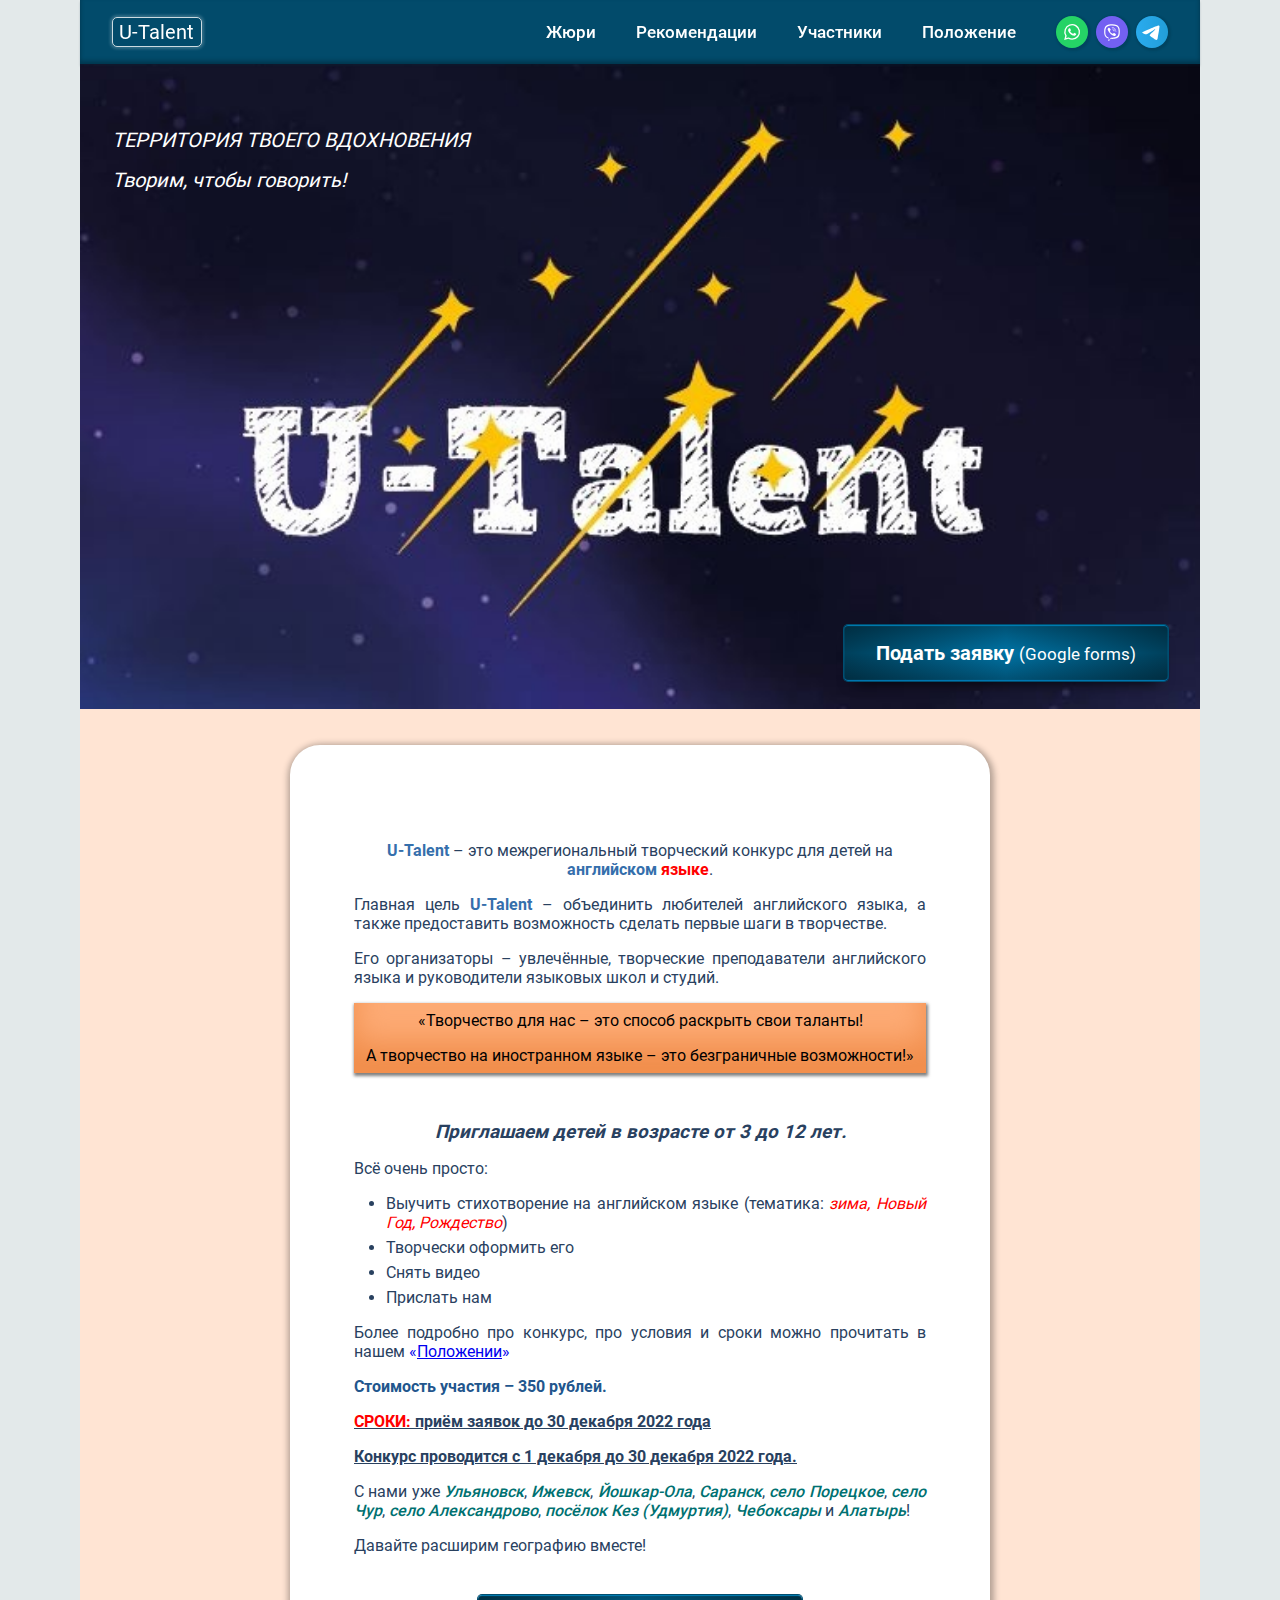
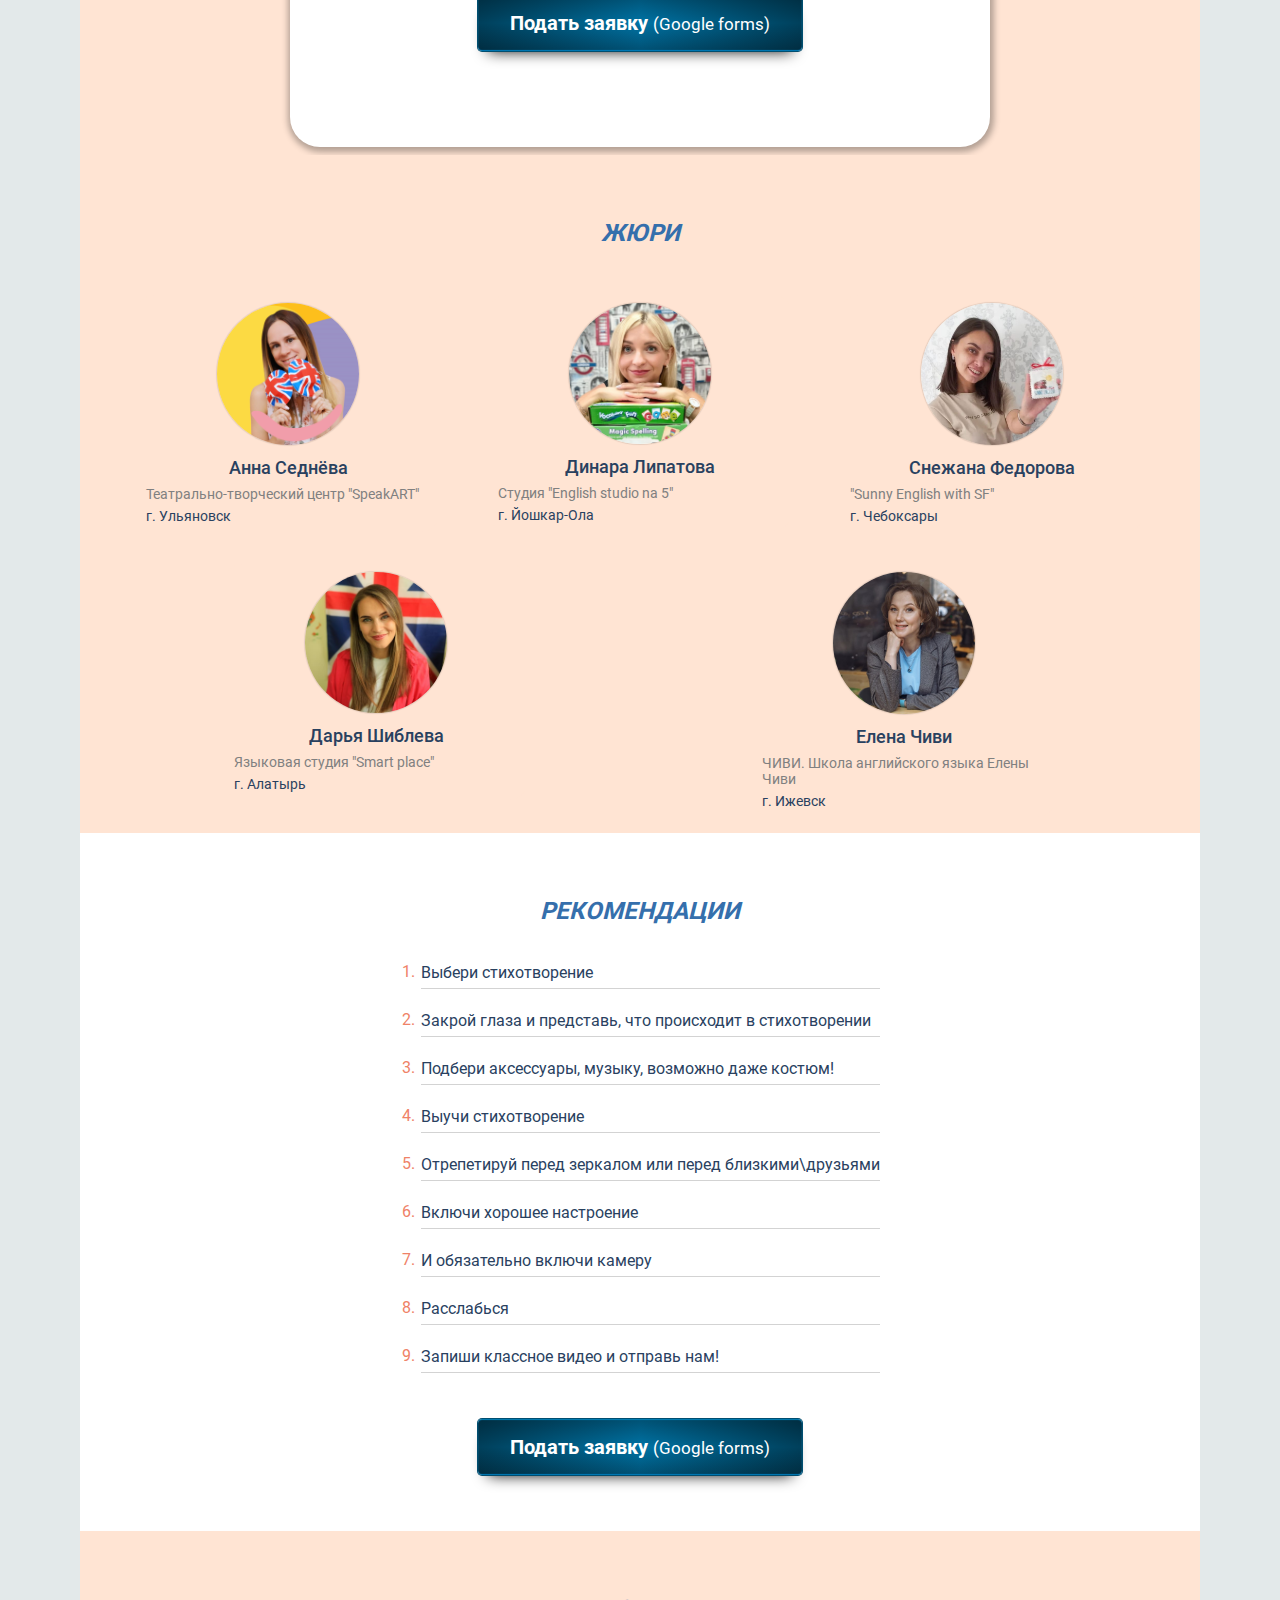
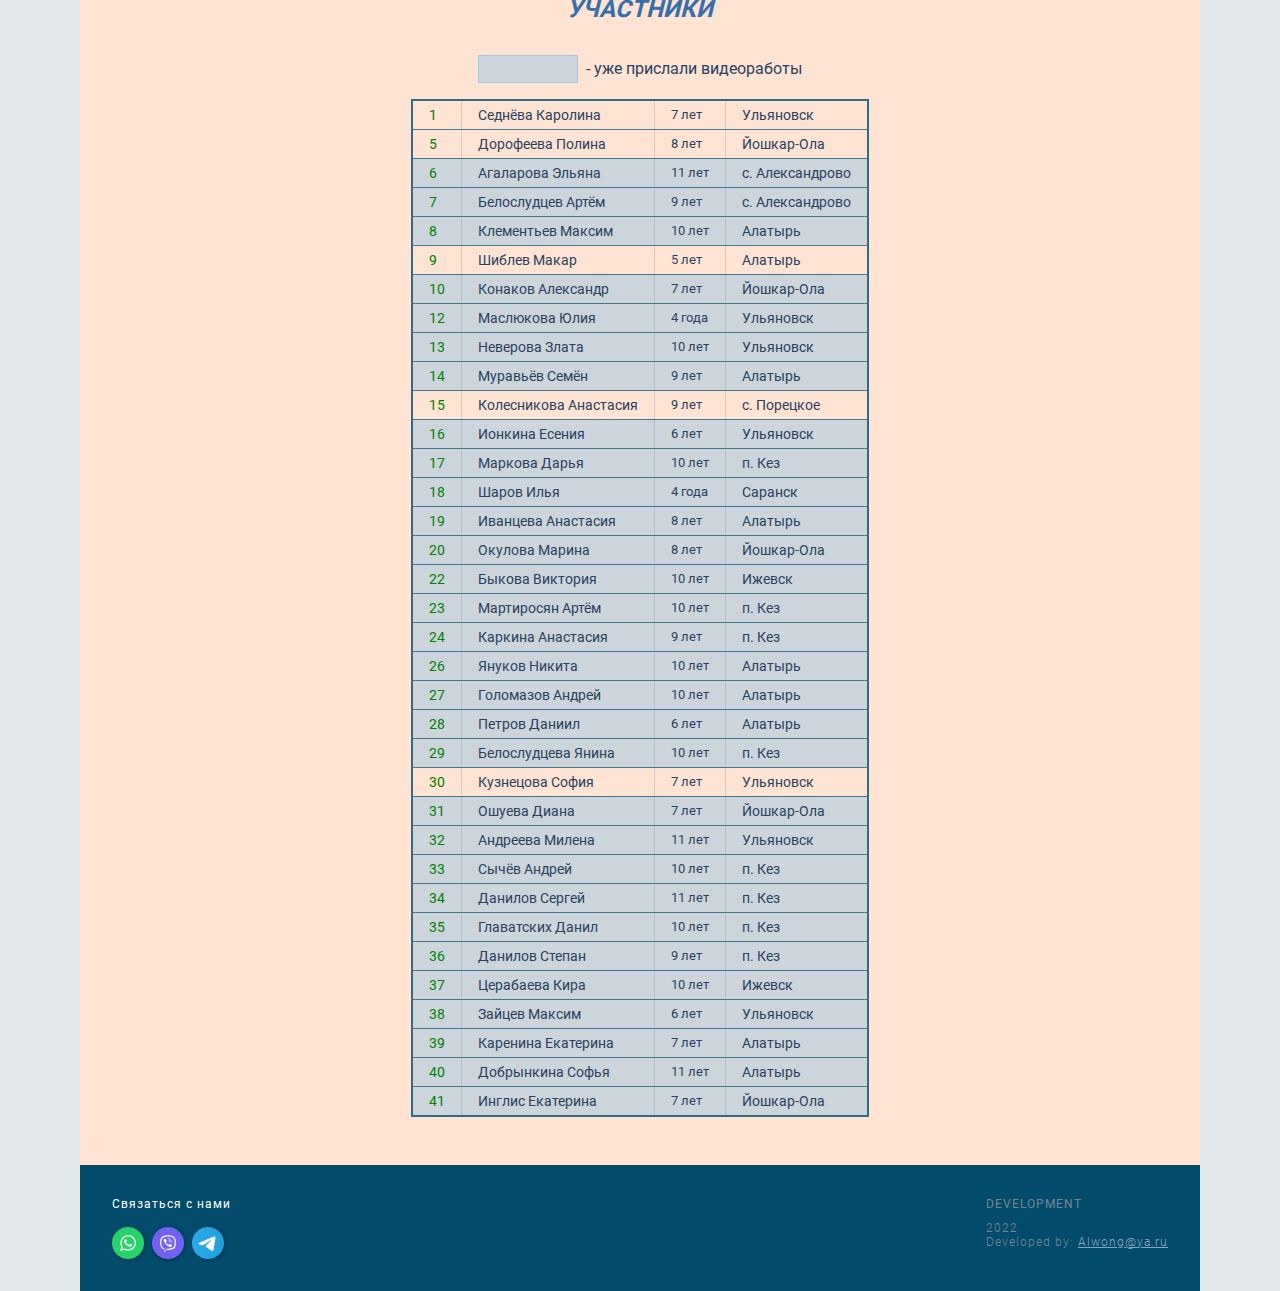
==== commit de4cc1dd: "add new part" ====
--- a/index.html
+++ b/index.html
@@ -431,6 +431,13 @@
                         <td class="participants-table__age">11 лет</td>
                         <td class="participants-table__city">Алатырь</td>
                     </tr> 
+
+                    <tr class="participants-table__row bg-blue">
+                        <td class="participants-table__number">41</td>
+                        <td class="participants-table__name">Инглис Екатерина</td>
+                        <td class="participants-table__age">7 лет</td>
+                        <td class="participants-table__city">Йошкар-Ола</td>
+                    </tr> 
                 </table>
             </div>
         </section>      
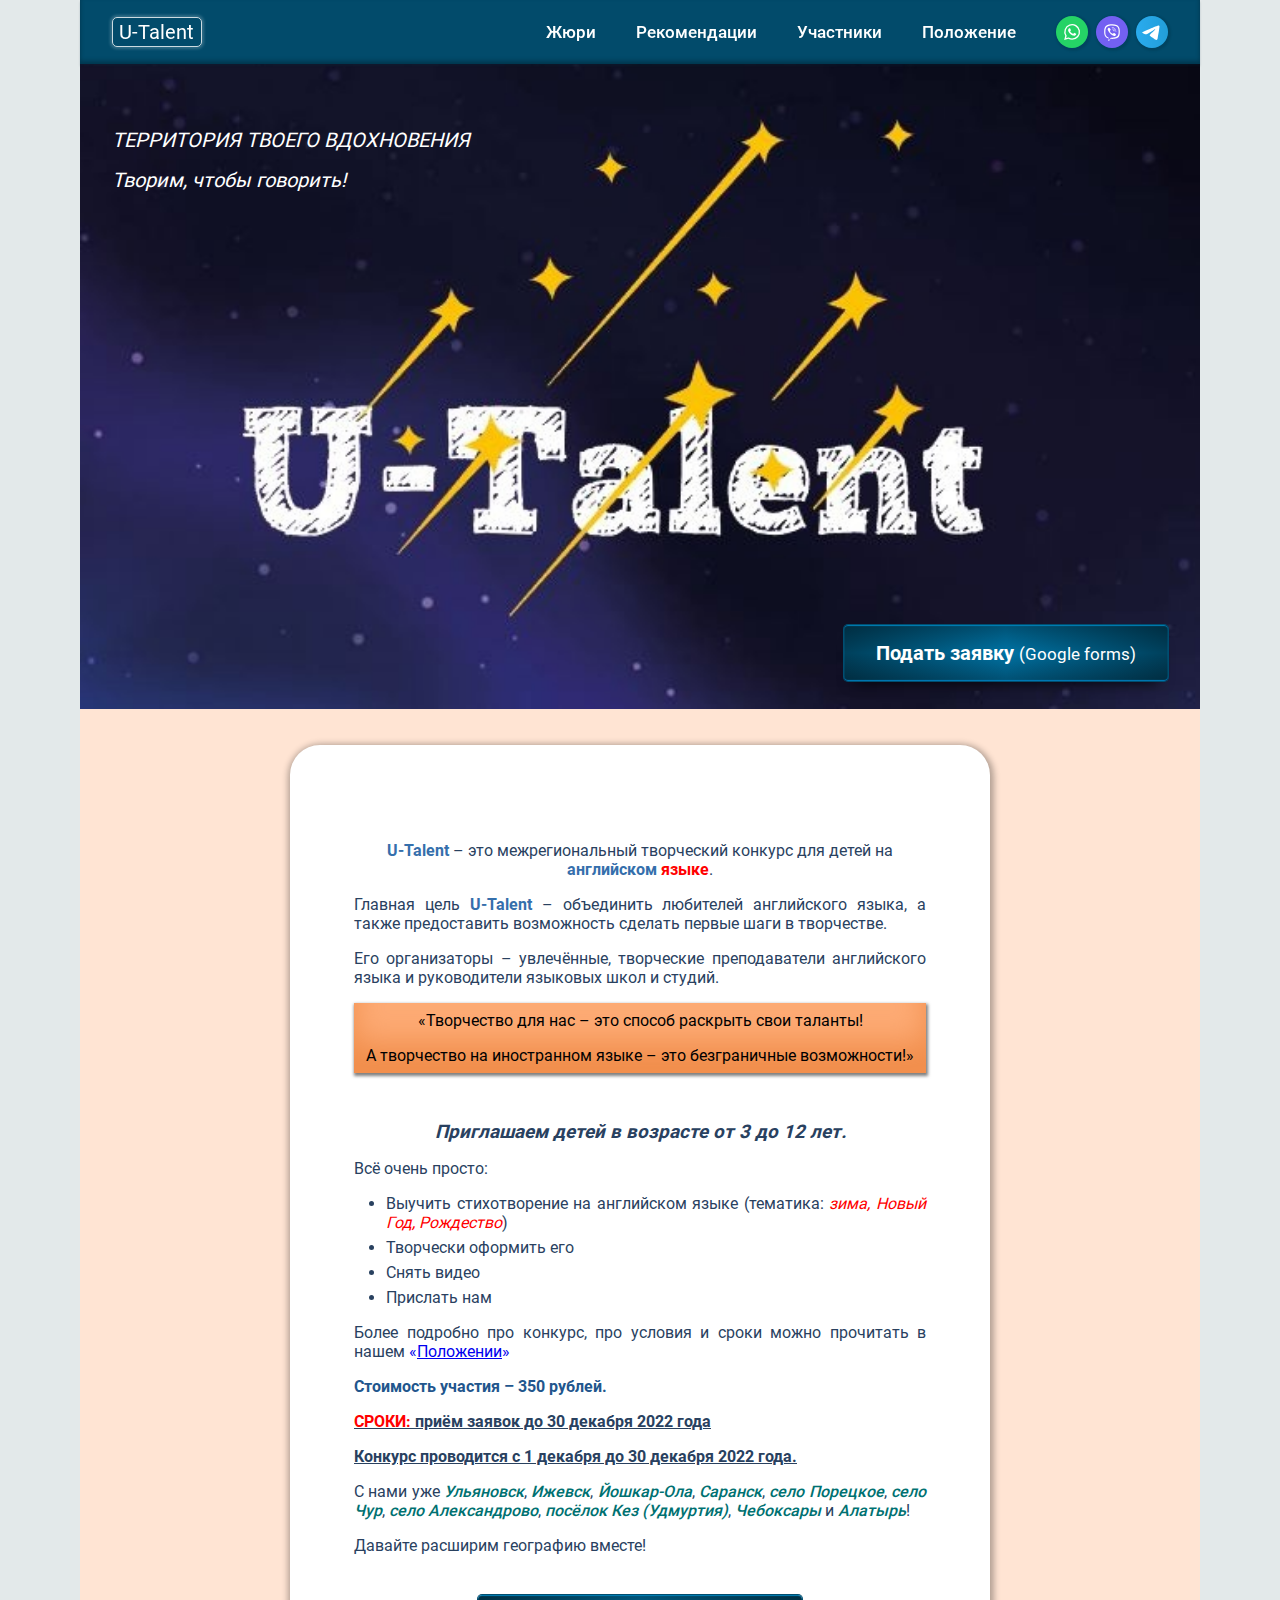
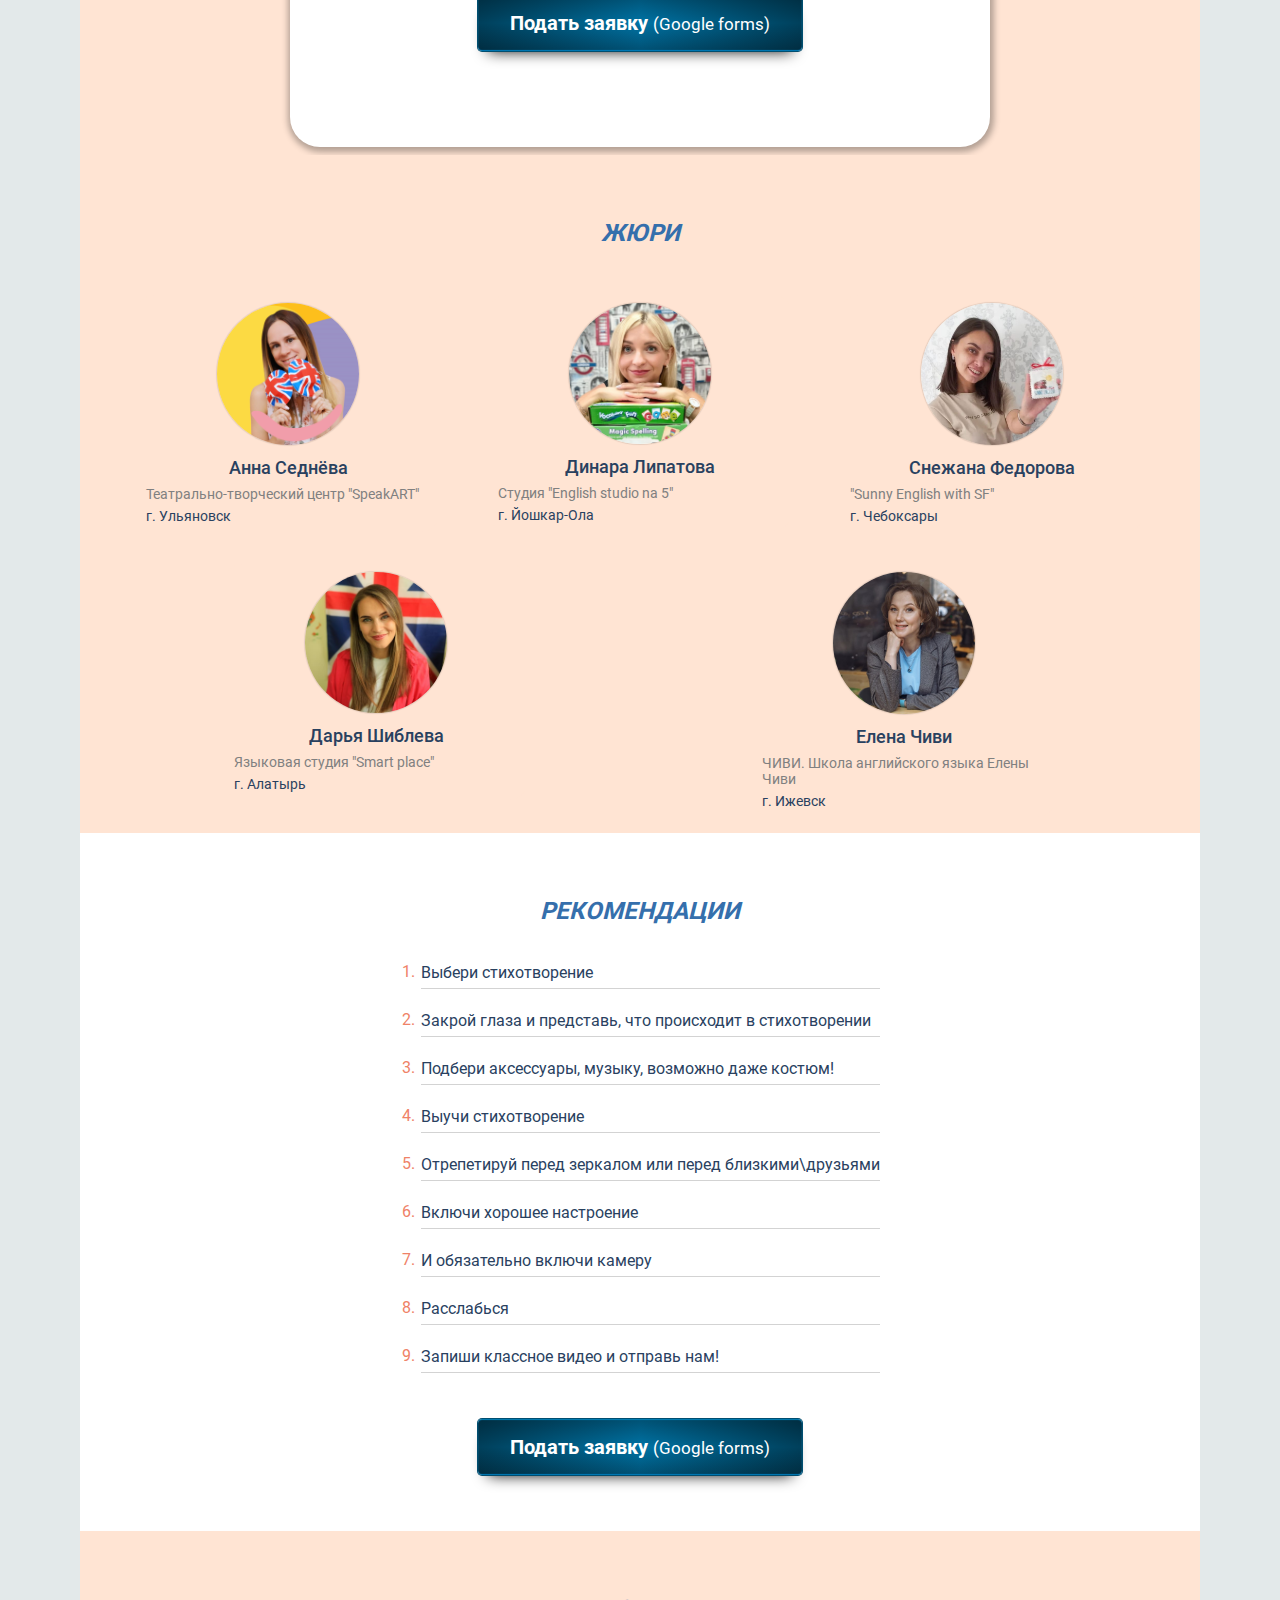
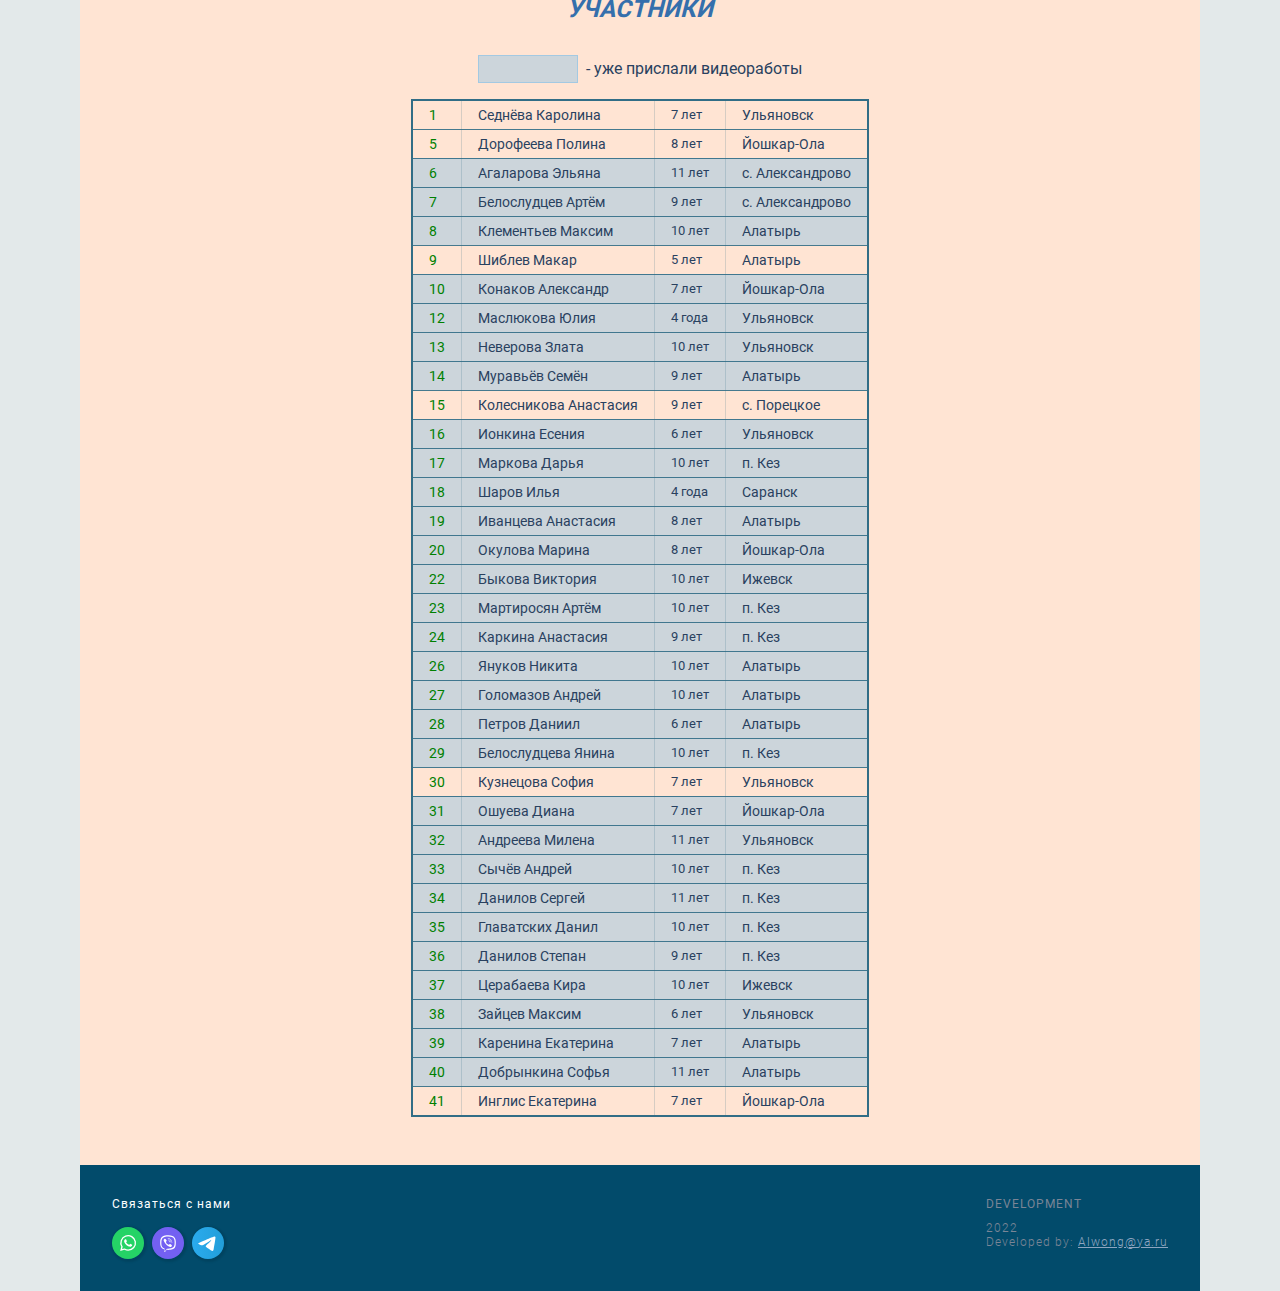
==== commit a75f8c59: "correction" ====
--- a/index.html
+++ b/index.html
@@ -432,7 +432,7 @@
                         <td class="participants-table__city">Алатырь</td>
                     </tr> 
 
-                    <tr class="participants-table__row bg-blue">
+                    <tr class="participants-table__row">
                         <td class="participants-table__number">41</td>
                         <td class="participants-table__name">Инглис Екатерина</td>
                         <td class="participants-table__age">7 лет</td>
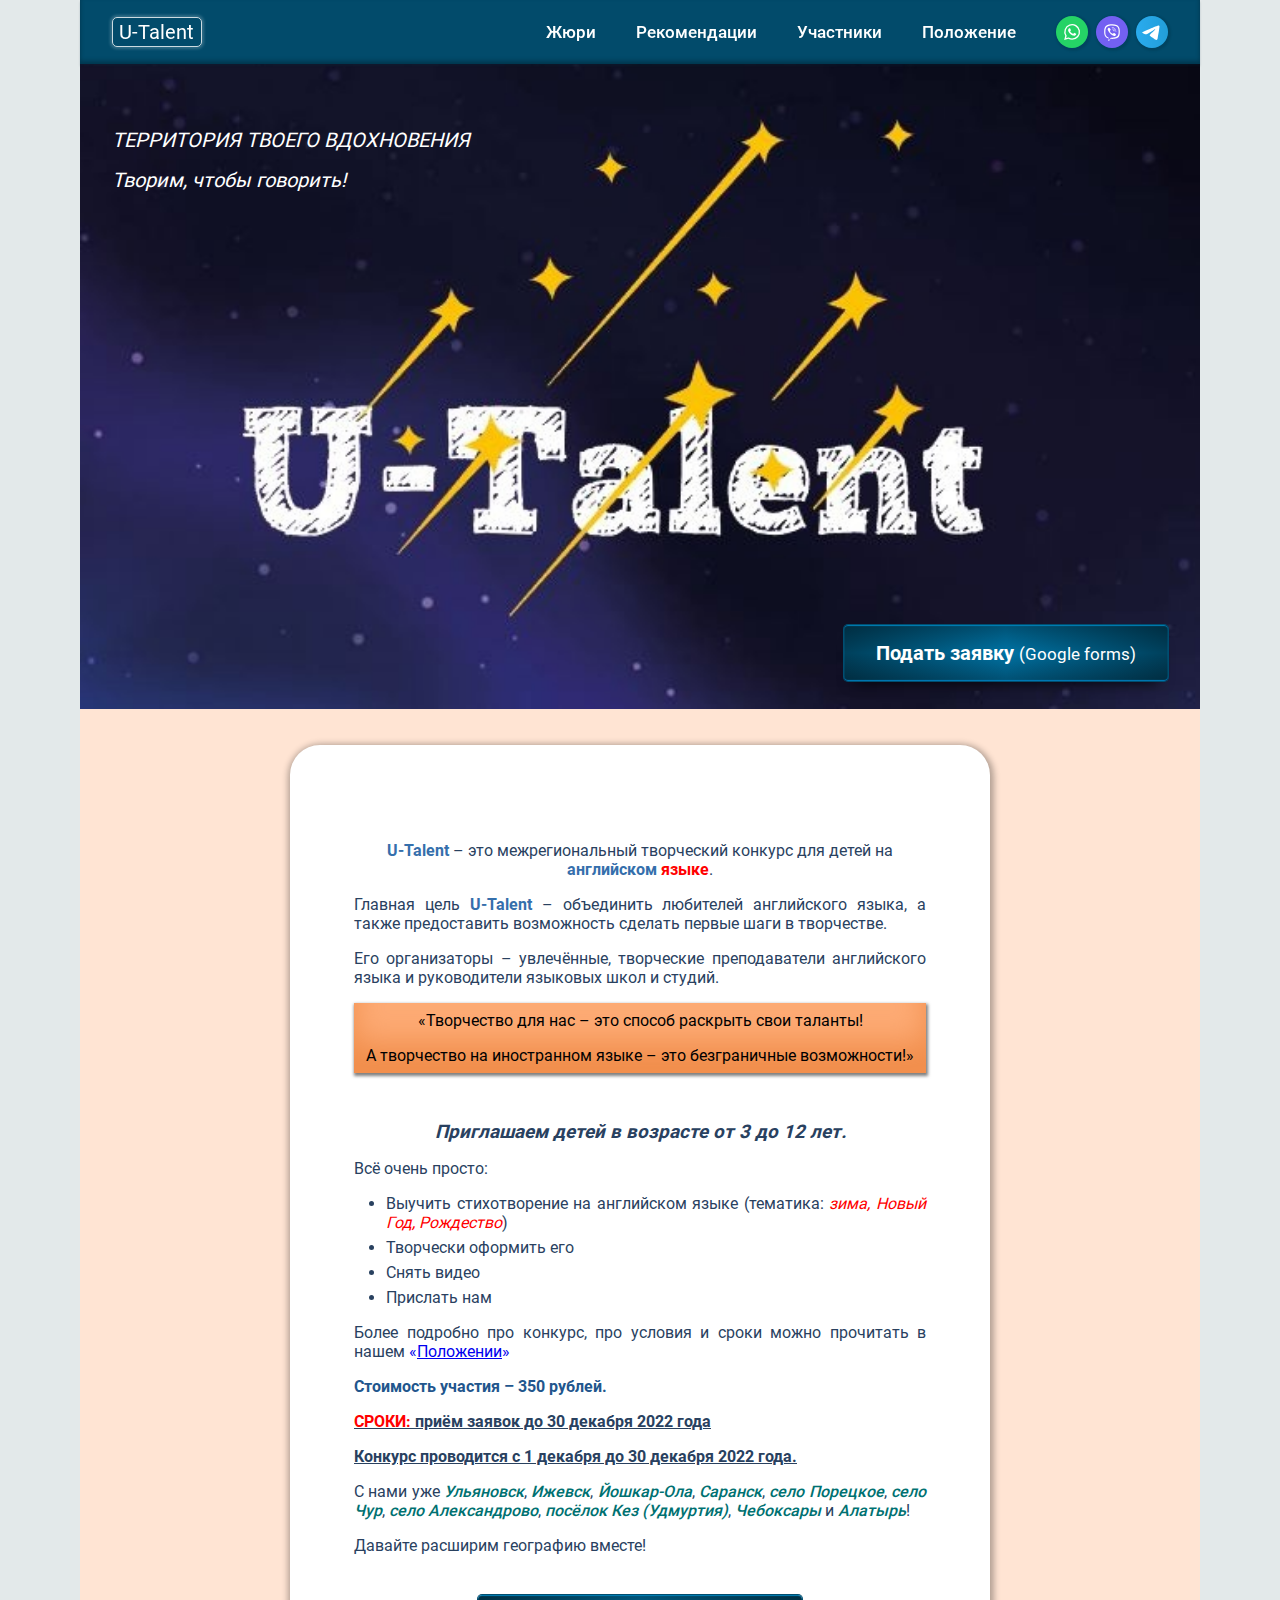
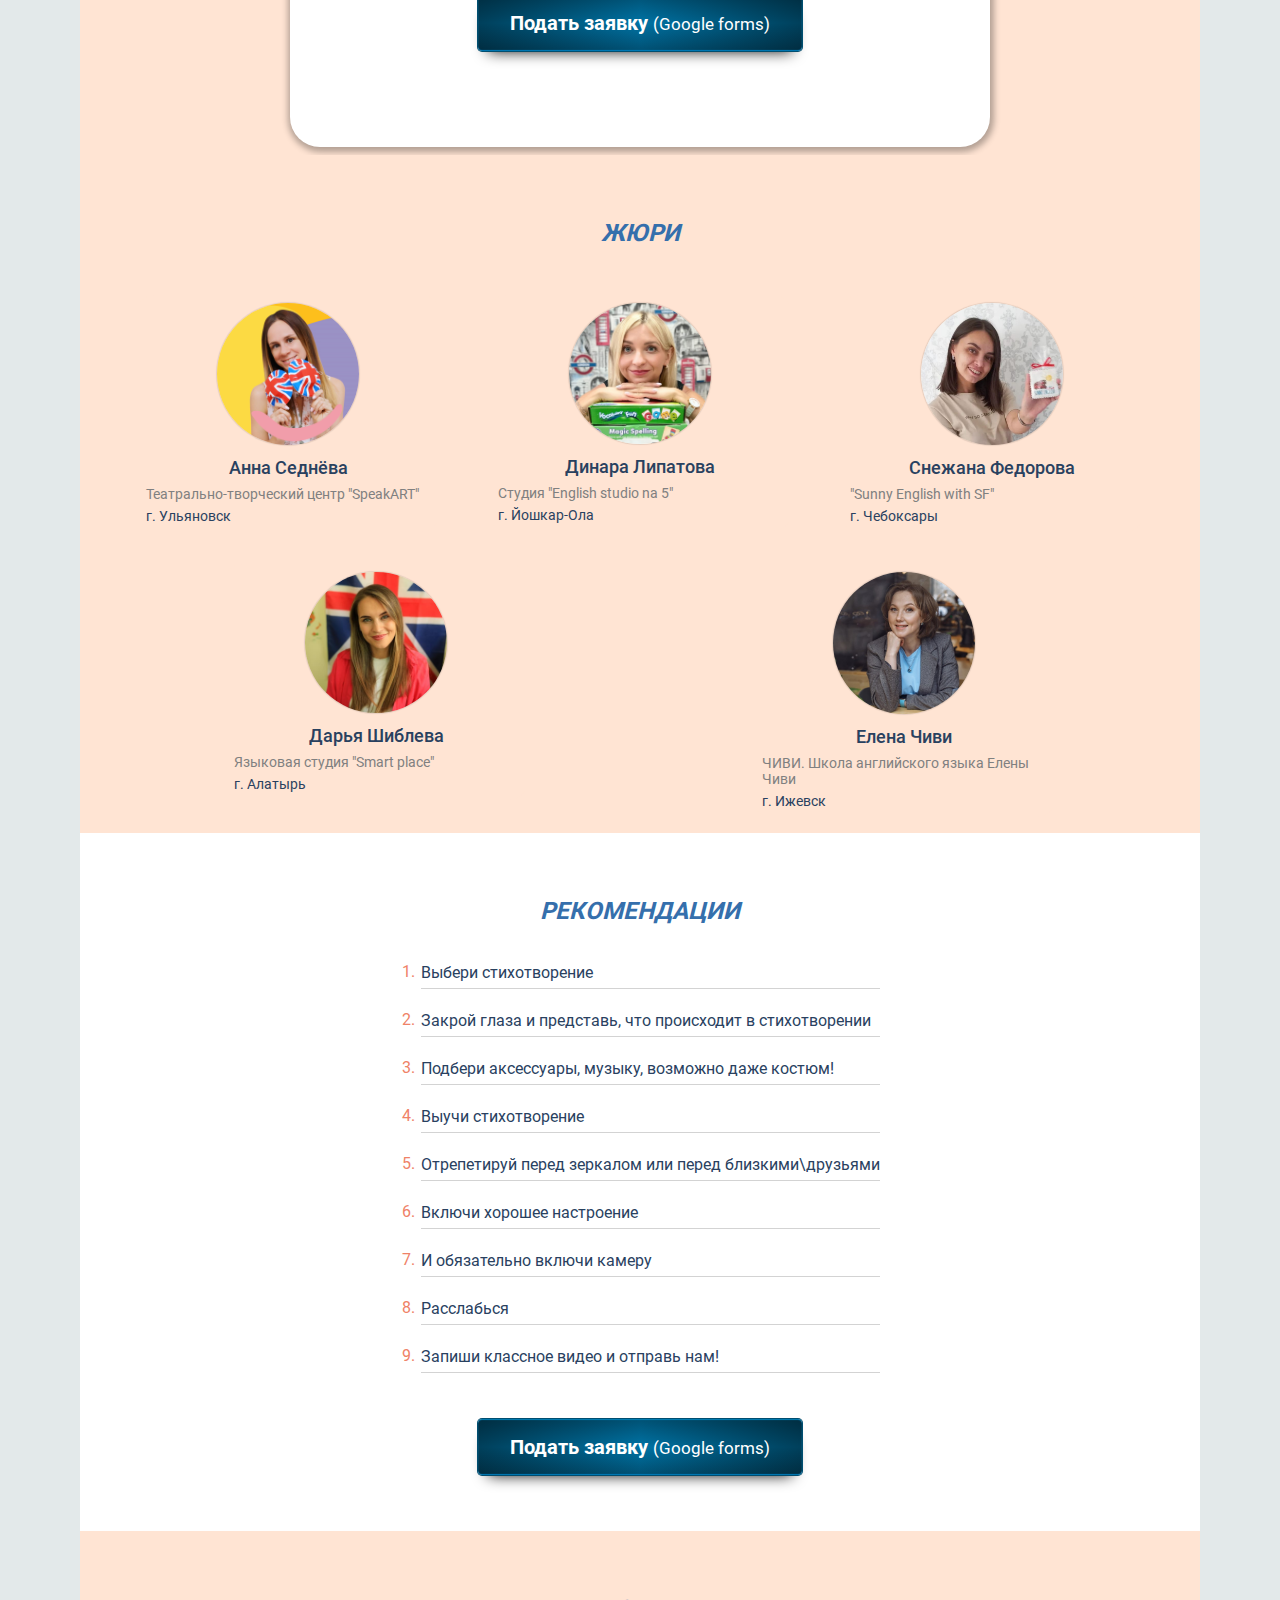
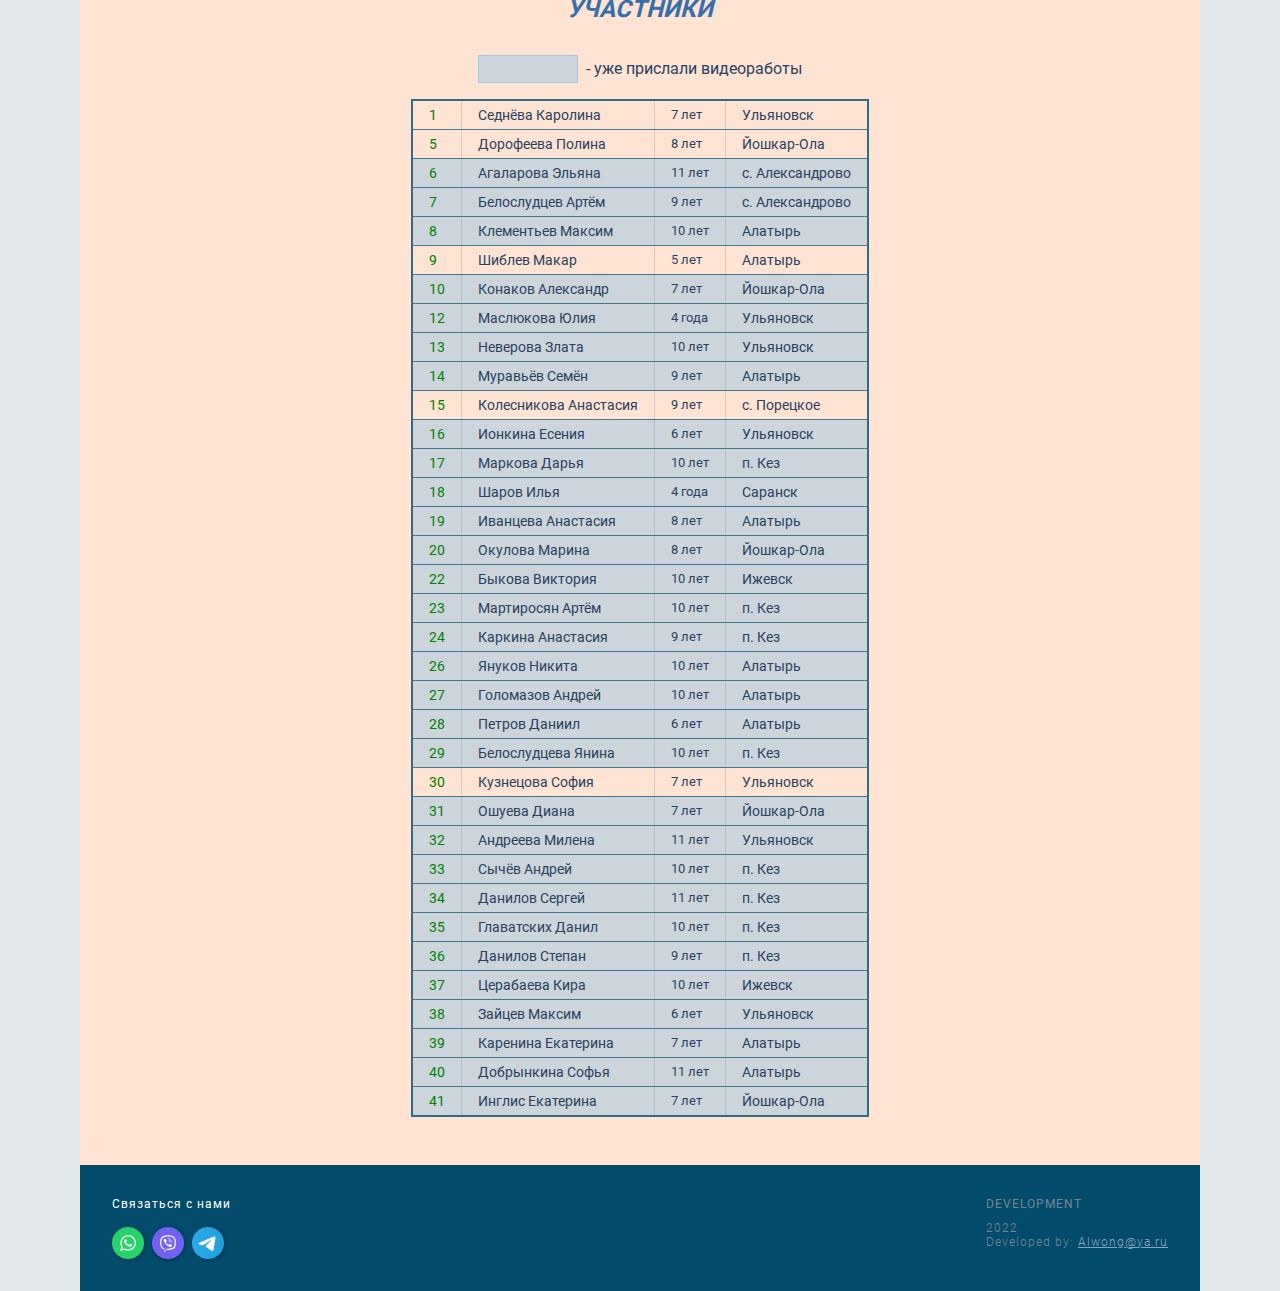
==== commit 47b596c1: "one more video added" ====
--- a/index.html
+++ b/index.html
@@ -432,7 +432,7 @@
                         <td class="participants-table__city">Алатырь</td>
                     </tr> 
 
-                    <tr class="participants-table__row">
+                    <tr class="participants-table__row bg-blue">
                         <td class="participants-table__number">41</td>
                         <td class="participants-table__name">Инглис Екатерина</td>
                         <td class="participants-table__age">7 лет</td>
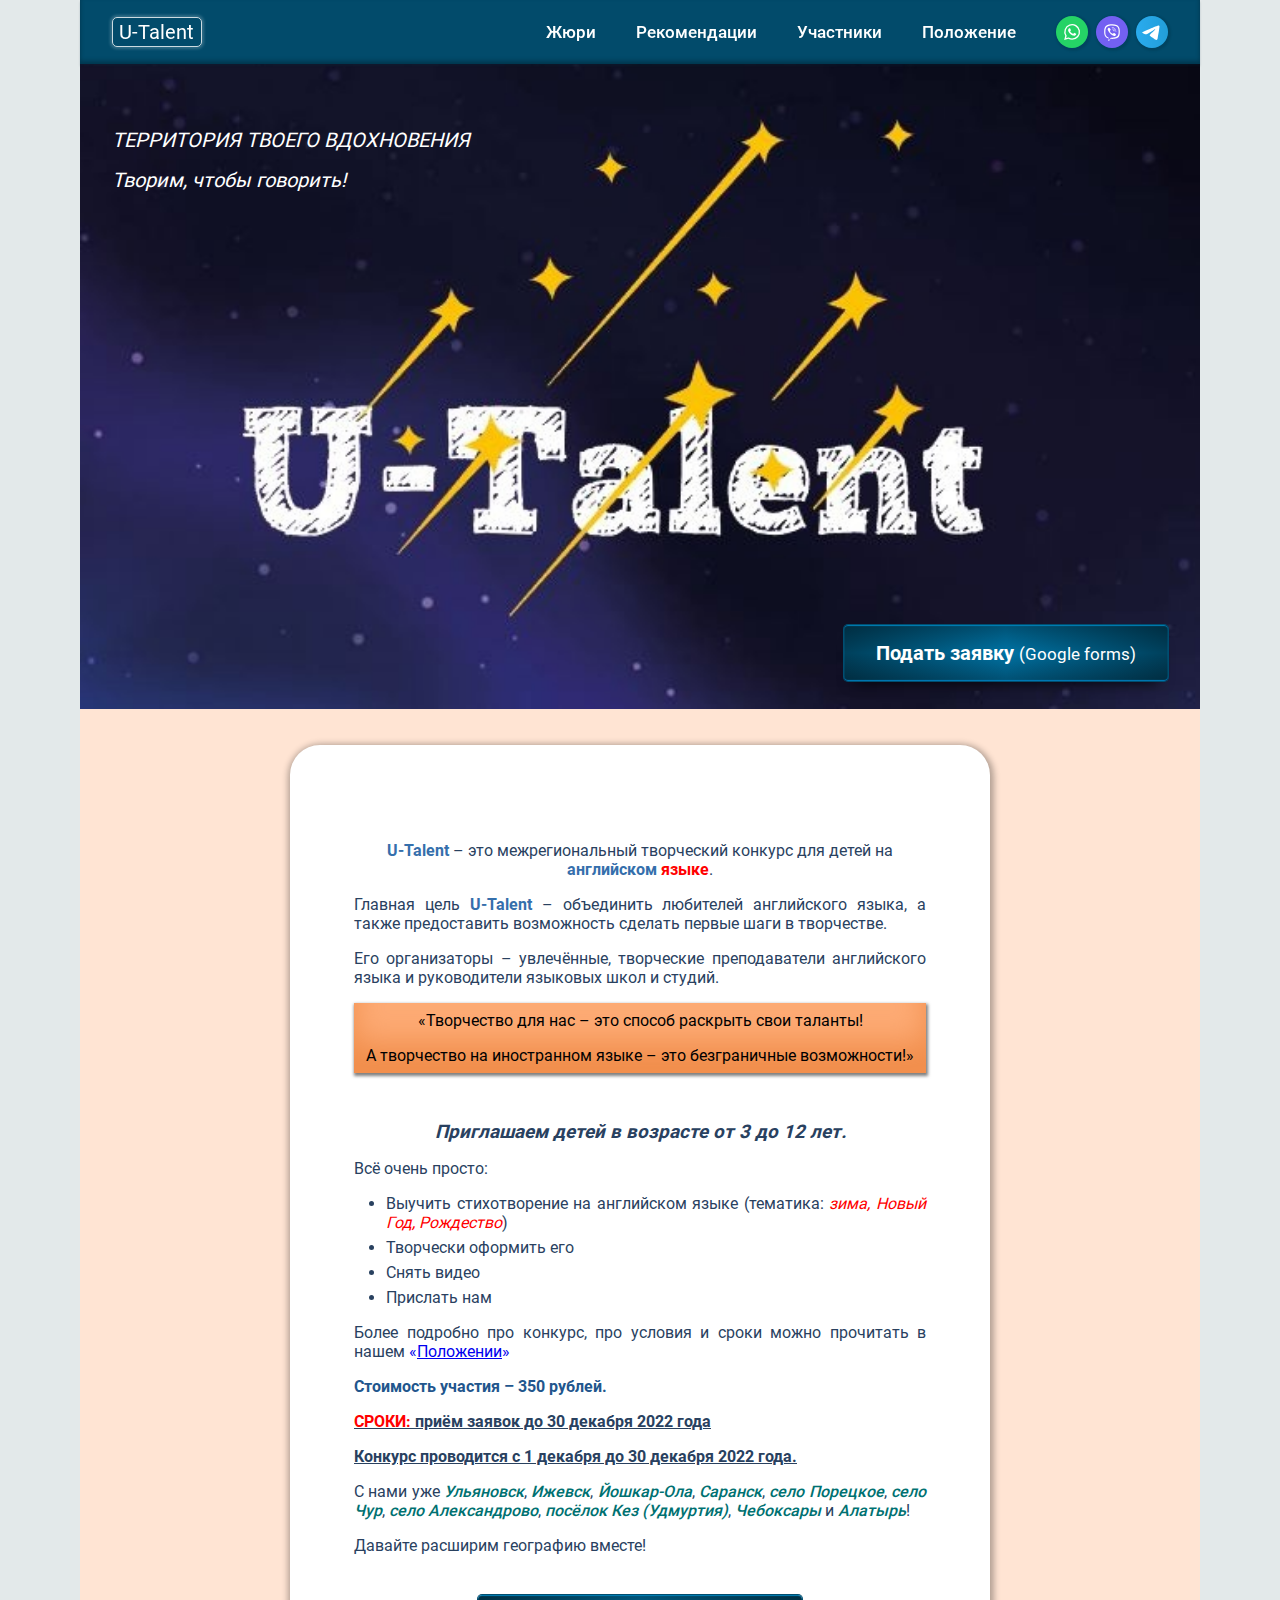
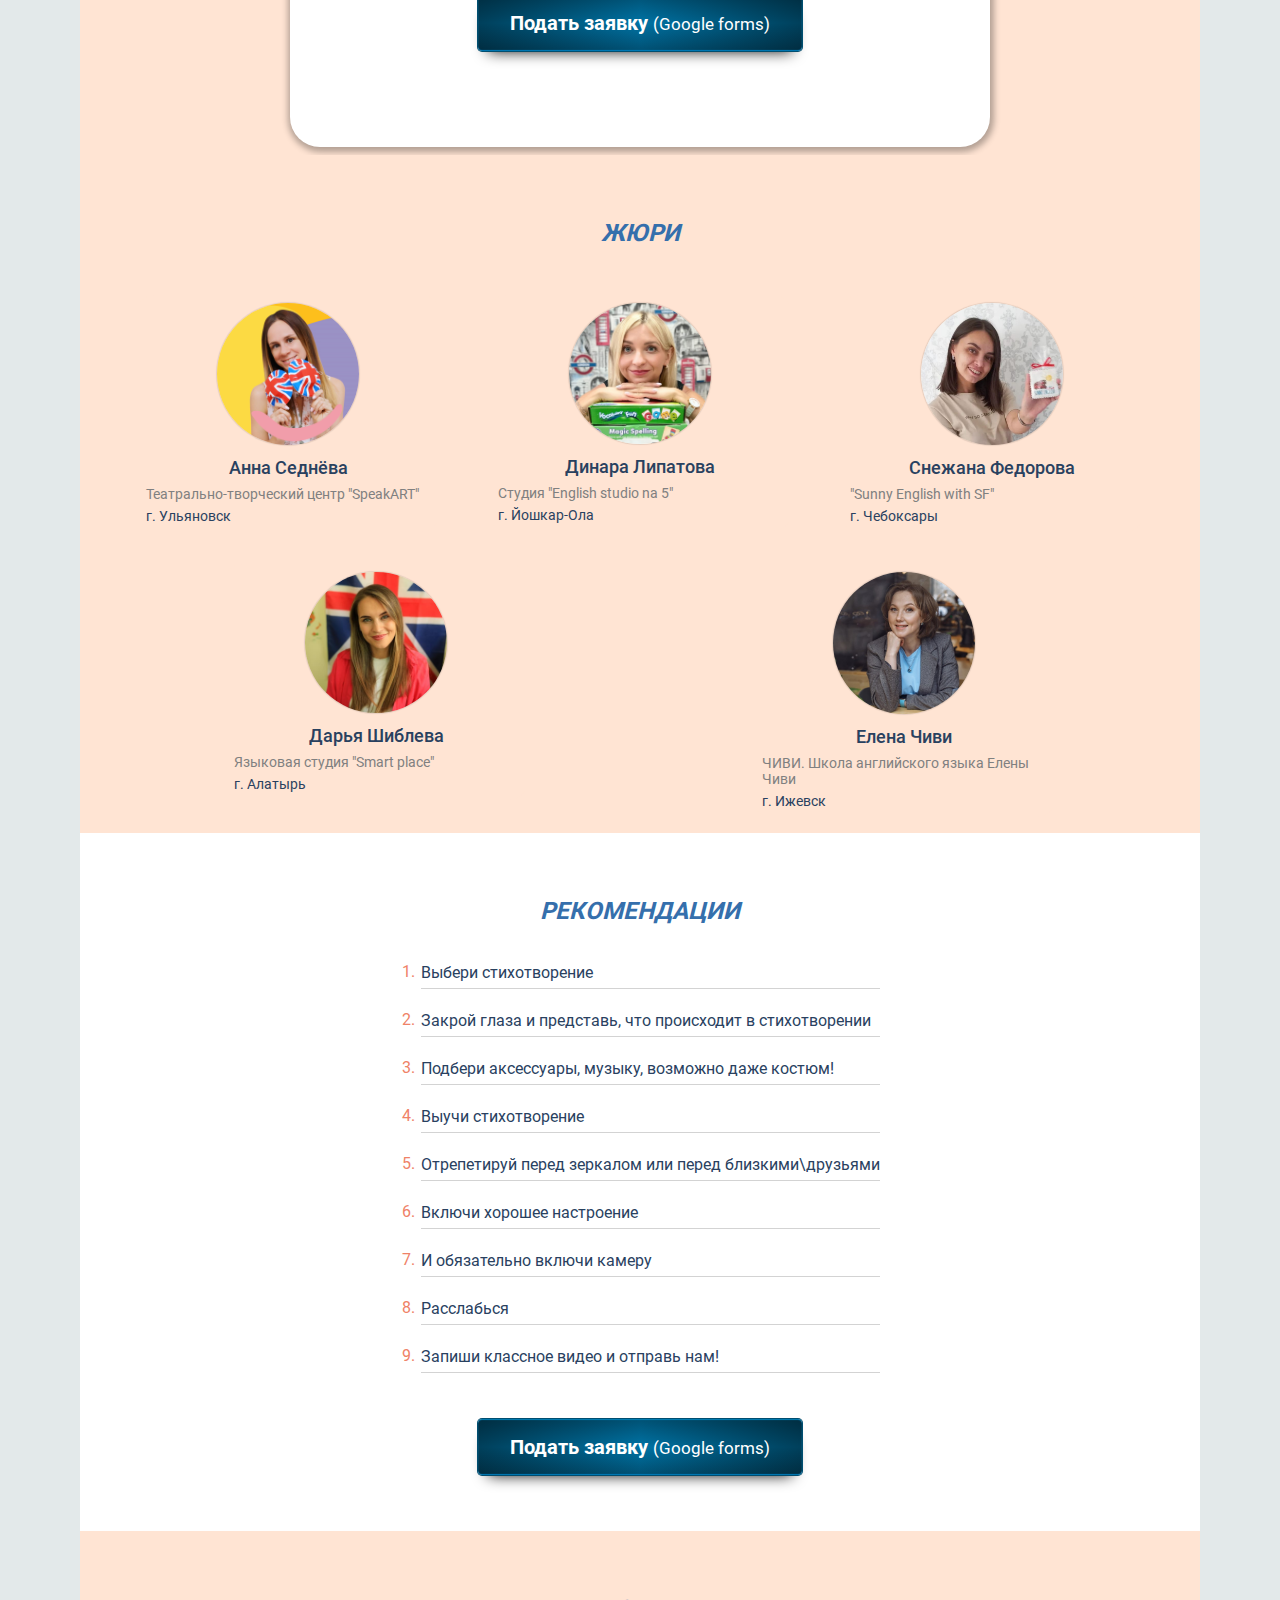
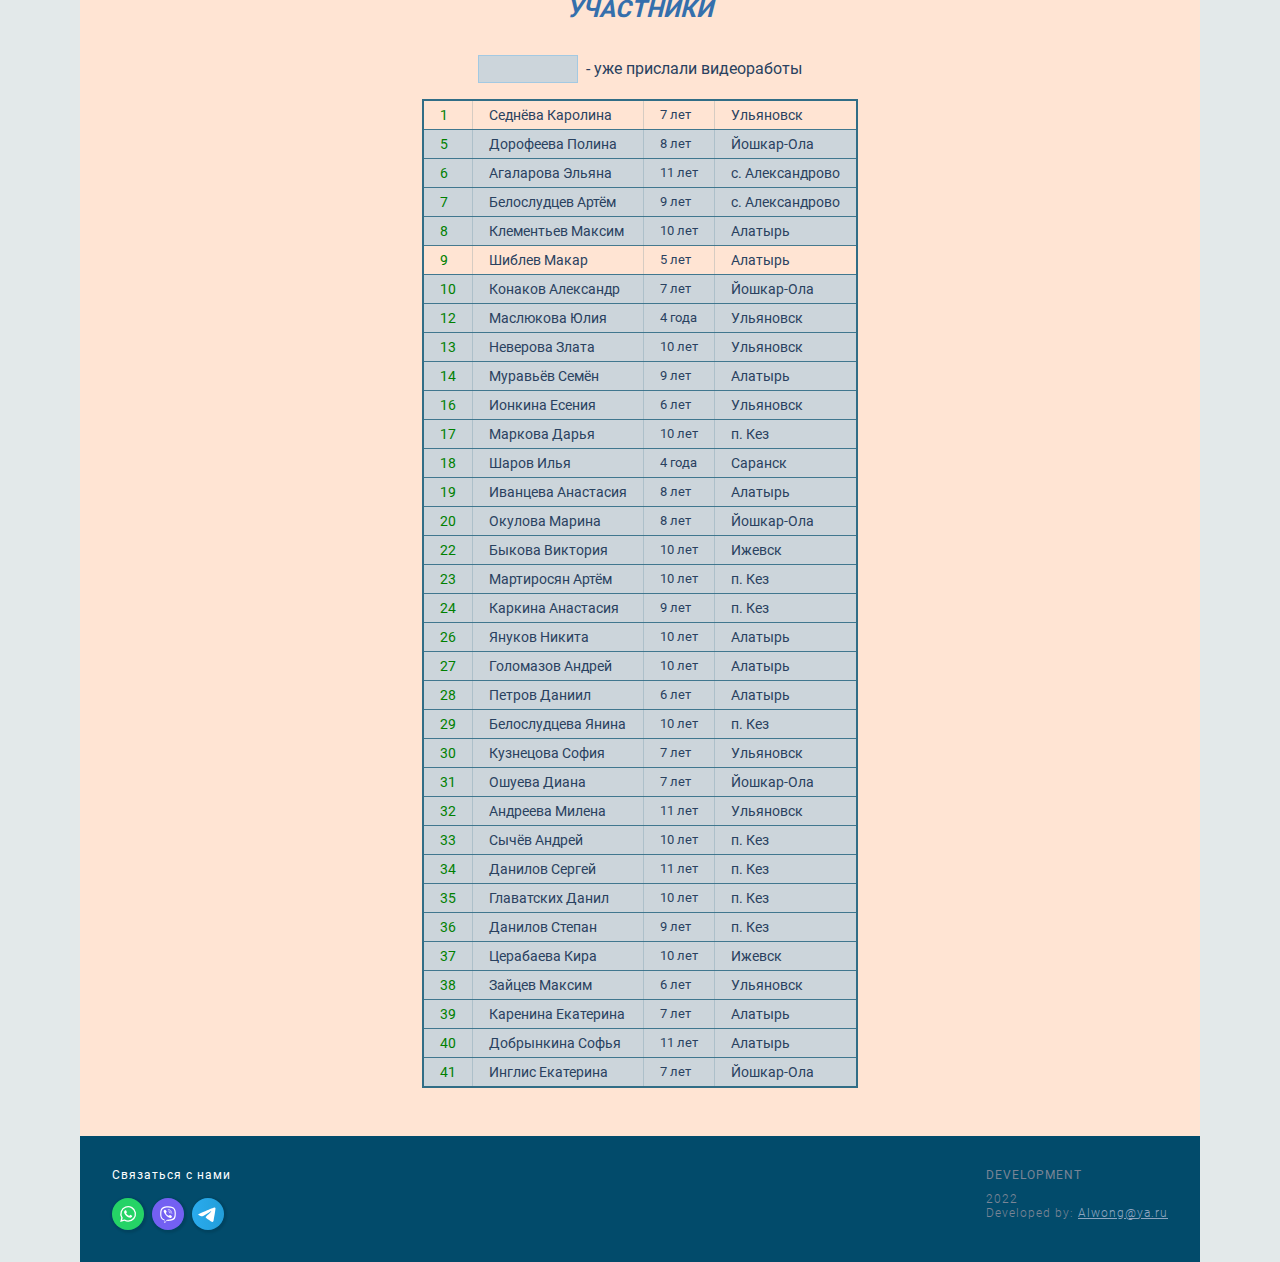
==== commit e64dd71e: "update content" ====
--- a/index.html
+++ b/index.html
@@ -201,7 +201,7 @@
                     </tr>  
  
 
-                    <tr class="participants-table__row">
+                    <tr class="participants-table__row bg-blue">
                         <td class="participants-table__number">5</td>
                         <td class="participants-table__name">Дорофеева Полина</td>
                         <td class="participants-table__age">8 лет</td>
@@ -262,14 +262,7 @@
                         <td class="participants-table__name">Муравьёв Семён</td>
                         <td class="participants-table__age">9 лет</td>
                         <td class="participants-table__city">Алатырь</td>
-                    </tr>                    
-
-                    <tr class="participants-table__row">
-                        <td class="participants-table__number">15</td>
-                        <td class="participants-table__name">Колесникова Анастасия</td>
-                        <td class="participants-table__age">9 лет</td>
-                        <td class="participants-table__city">с. Порецкое</td>
-                    </tr>                    
+                    </tr>                                       
 
                     <tr class="participants-table__row bg-blue">
                         <td class="participants-table__number">16</td>
@@ -355,7 +348,7 @@
                         <td class="participants-table__city">п. Кез</td>
                     </tr> 
 
-                    <tr class="participants-table__row">
+                    <tr class="participants-table__row bg-blue">
                         <td class="participants-table__number">30</td>
                         <td class="participants-table__name">Кузнецова София</td>
                         <td class="participants-table__age">7 лет</td>
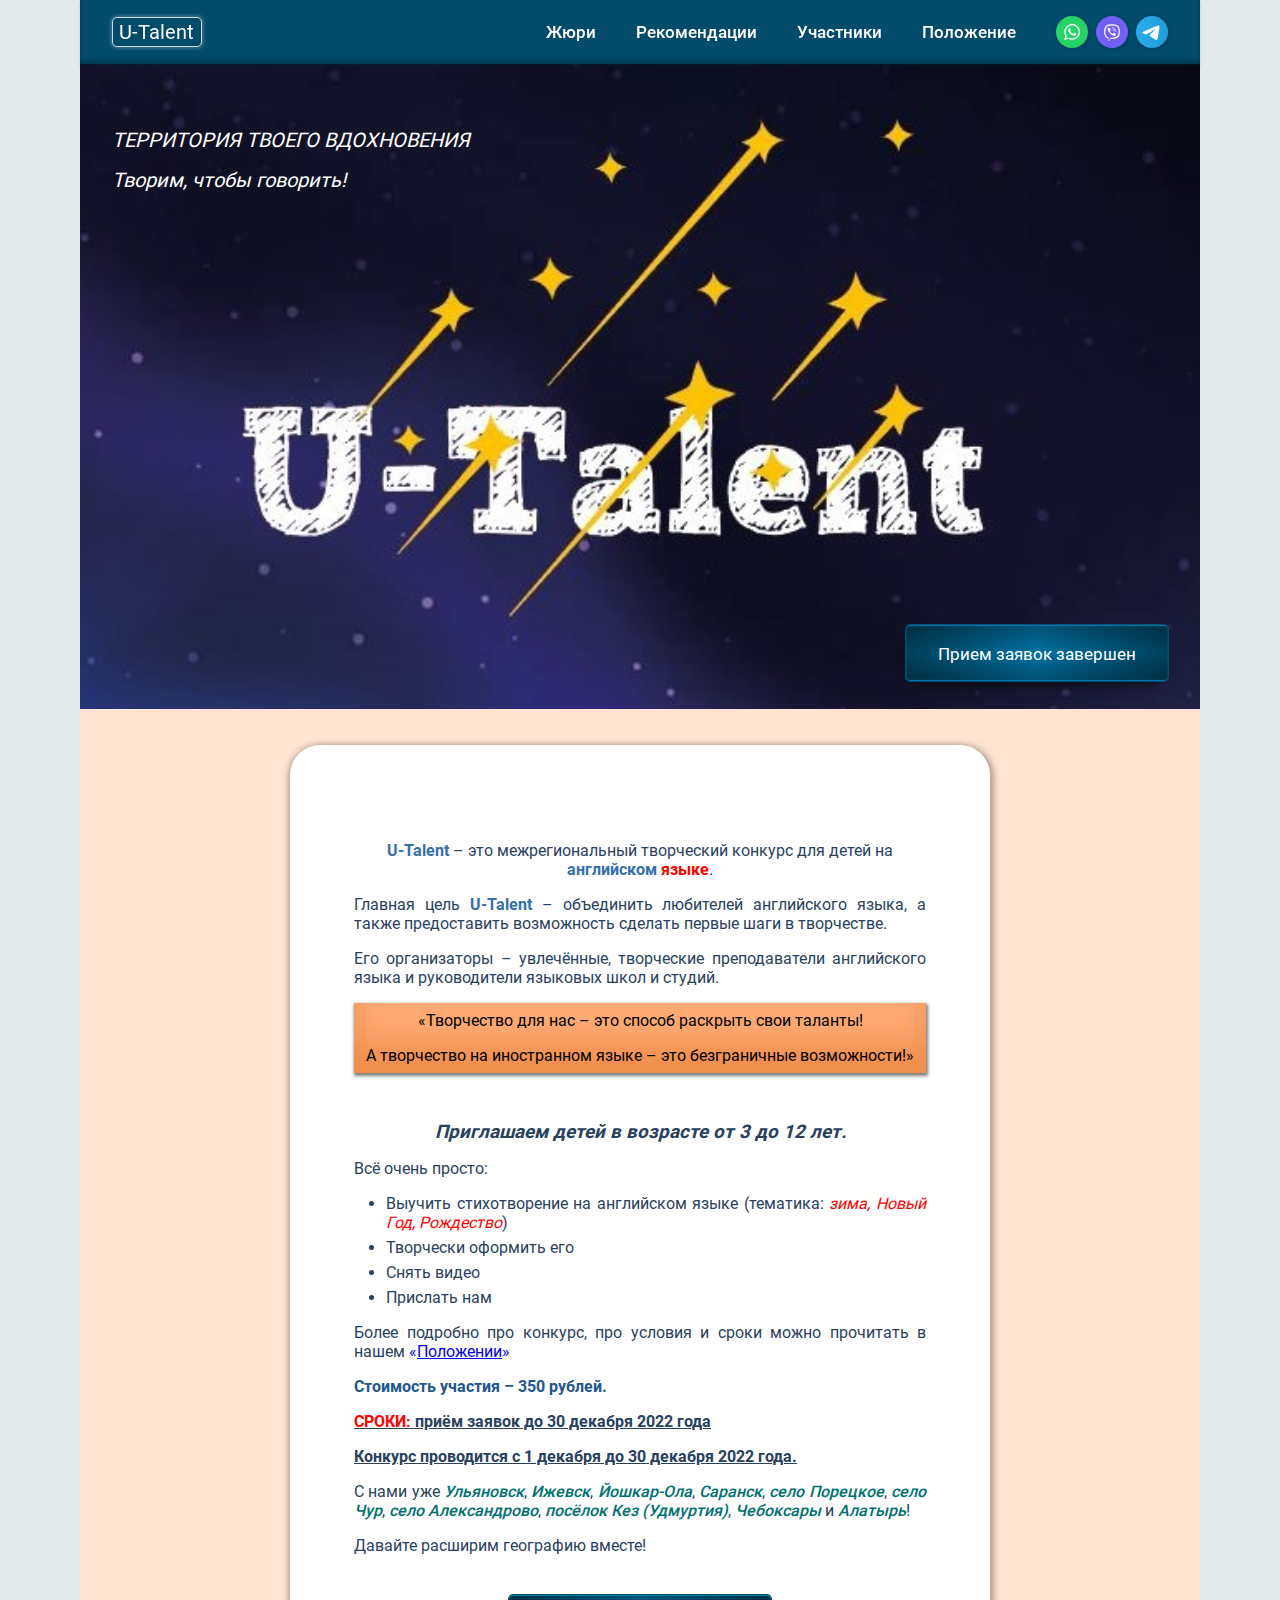
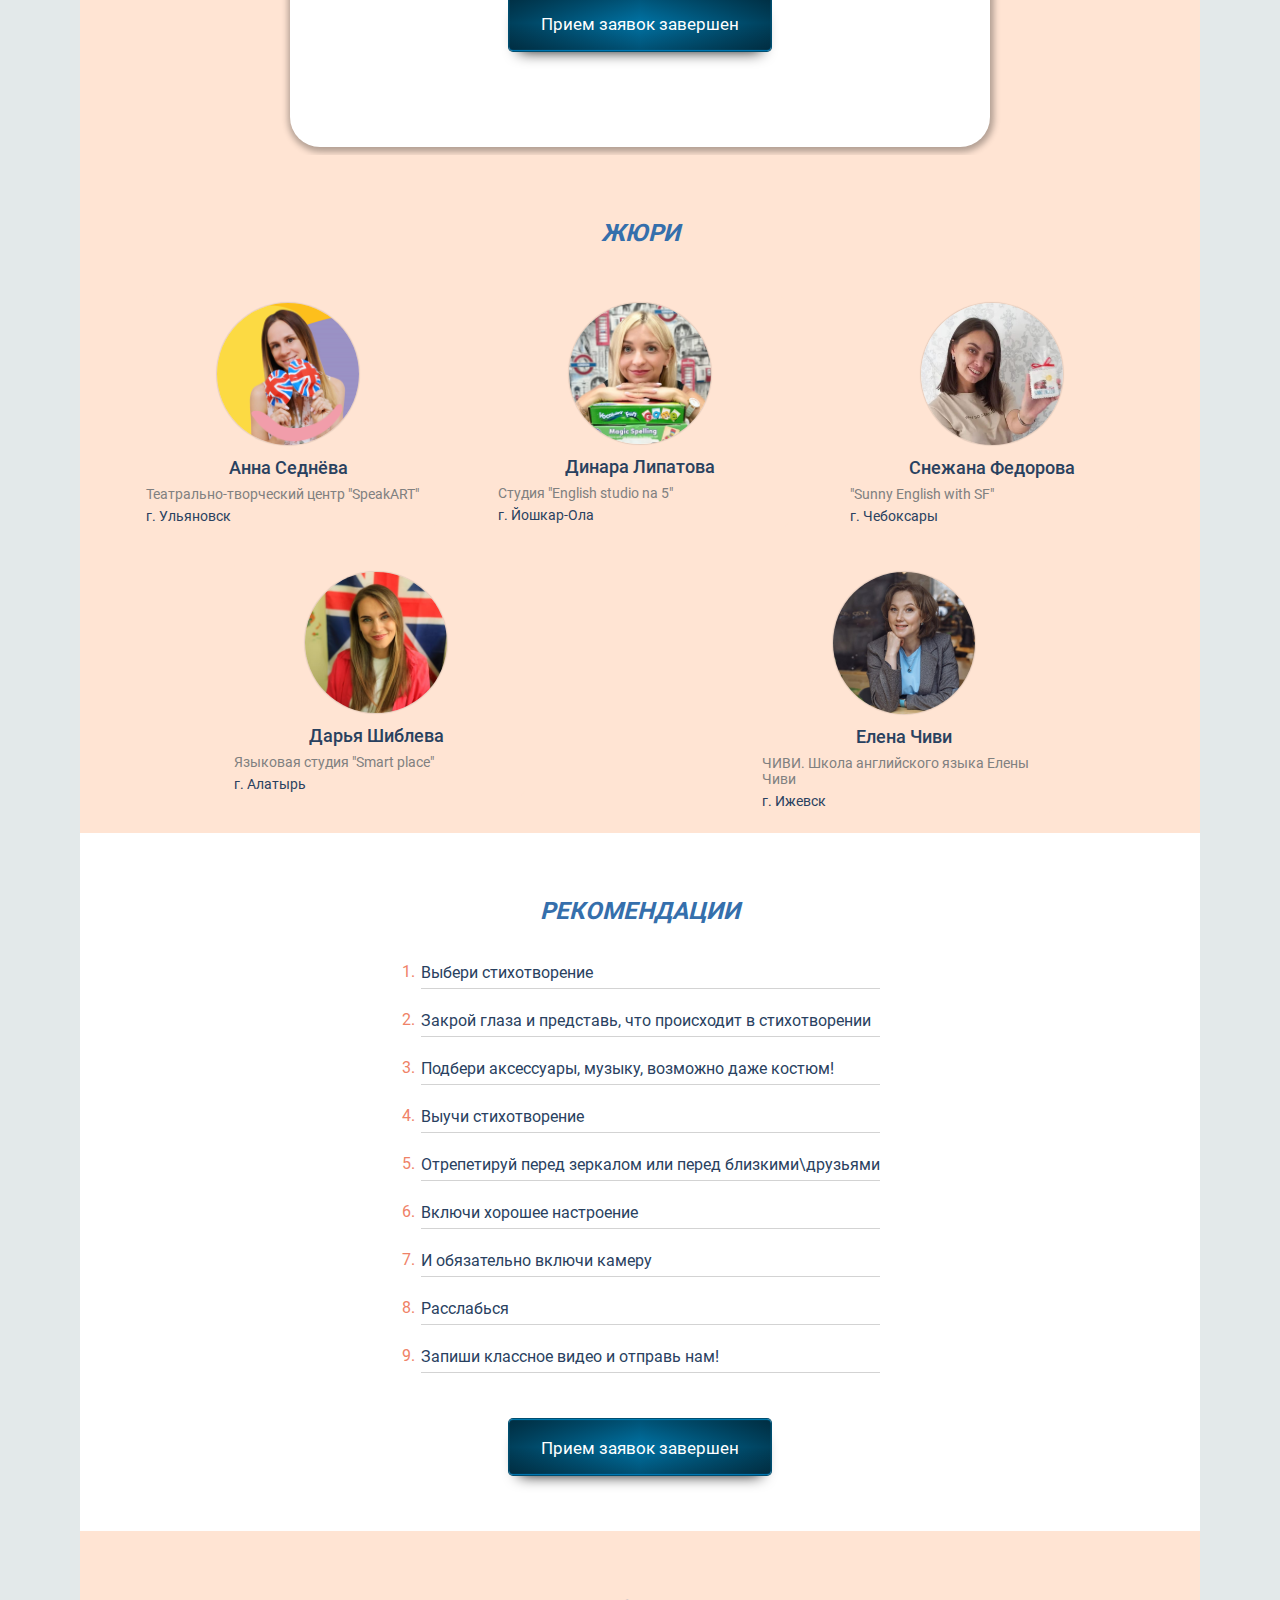
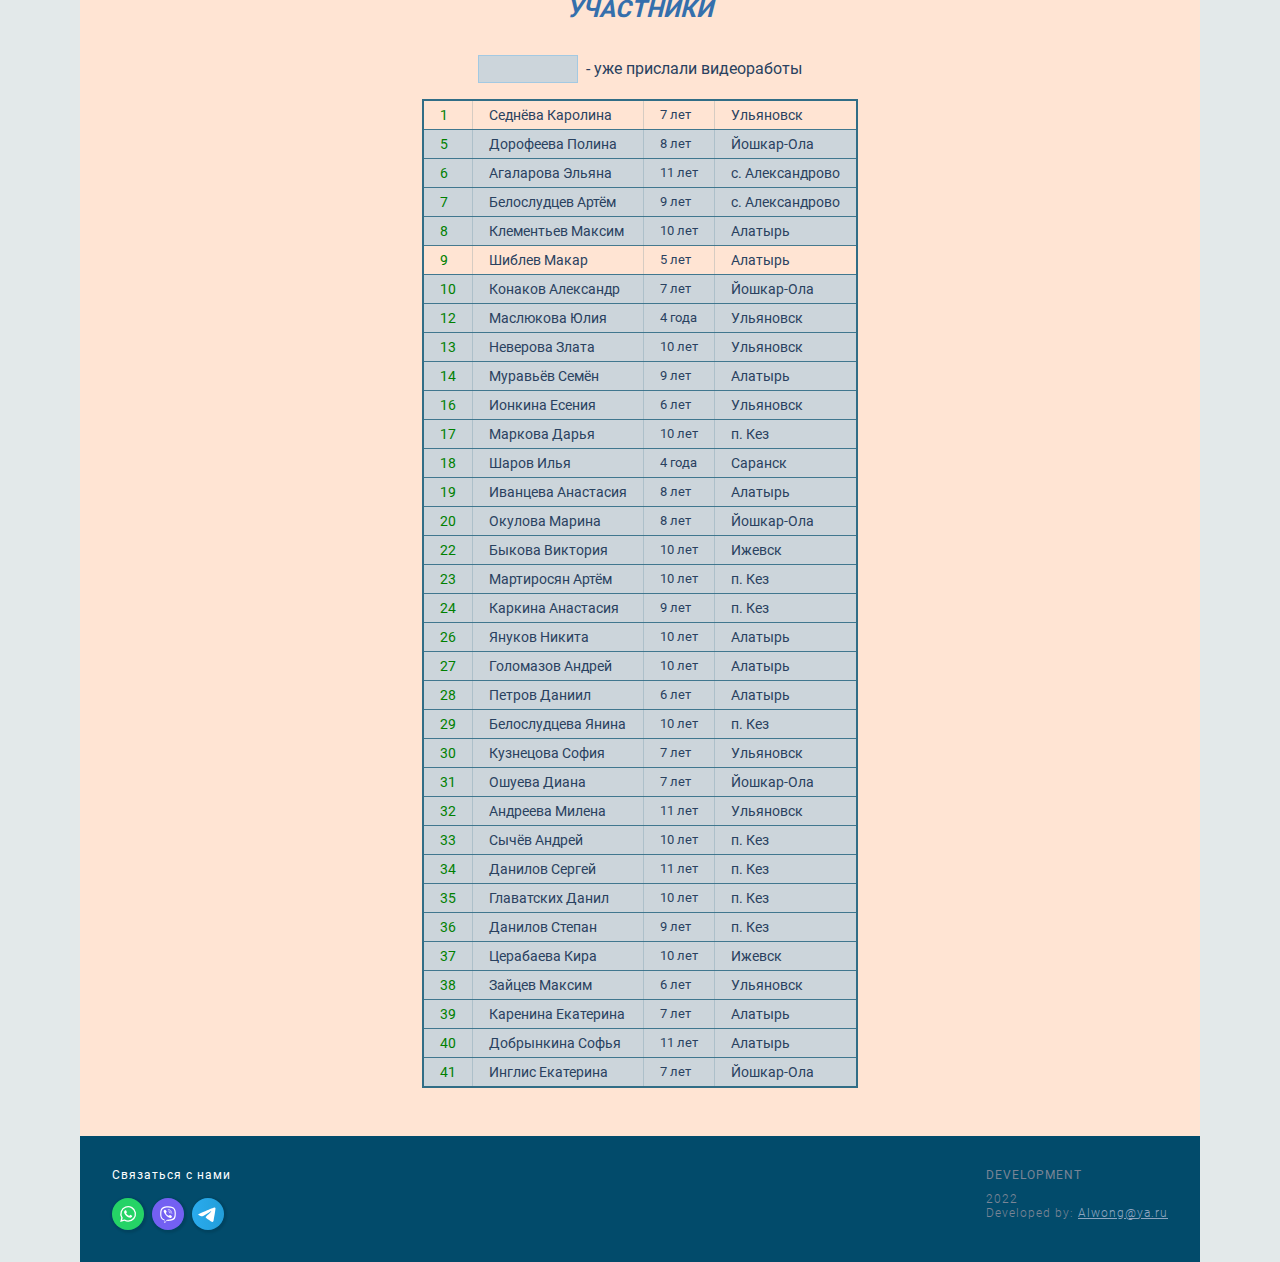
==== commit 51dbfcfc: "disable links to google form" ====
--- a/index.html
+++ b/index.html
@@ -1,3 +1,5 @@
+<!-- <a href="https://docs.google.com/forms/d/e/1FAIpQLSfu6E7W_0shIkQJlI0VEFm3xjeNcvjaUx1IylLX9G5d7t27ww/viewform?usp=sf_link"></a> -->
+
 <!DOCTYPE html>
 <html lang="ru">
 <head>
@@ -47,9 +49,8 @@
                     <p>Творим, чтобы говорить!</p>
                 </div>
                 <div class="app-button home__link">
-                   <a href="https://docs.google.com/forms/d/e/1FAIpQLSfu6E7W_0shIkQJlI0VEFm3xjeNcvjaUx1IylLX9G5d7t27ww/viewform?usp=sf_link">
-
-                        <b>Подать заявку</b> <small>(Google forms)</small>
+                   <a>
+                        <b></b> <small>Прием заявок завершен</small>
                     </a>
                 </div>
             </div>
@@ -104,8 +105,8 @@
                 <p class="home__description-text">Давайте расширим географию вместе!</p>
 
                 <div class="app-button home__description-link">
-                    <a href="https://docs.google.com/forms/d/e/1FAIpQLSfu6E7W_0shIkQJlI0VEFm3xjeNcvjaUx1IylLX9G5d7t27ww/viewform?usp=sf_link">
-                        <b>Подать заявку</b> <small>(Google forms)</small>
+                    <a>
+                        <b></b> <small>Прием заявок завершен</small>
                     </a>
                 </div>
             </div>
@@ -175,8 +176,8 @@
                 </ol>
 
                 <div class="app-button recomendations__link">
-                    <a href="https://docs.google.com/forms/d/e/1FAIpQLSfu6E7W_0shIkQJlI0VEFm3xjeNcvjaUx1IylLX9G5d7t27ww/viewform?usp=sf_link">
-                        <b>Подать заявку</b> <small>(Google forms)</small>
+                    <a>
+                        <b></b> <small>Прием заявок завершен</small>
                     </a>
                 </div>                
             </div>
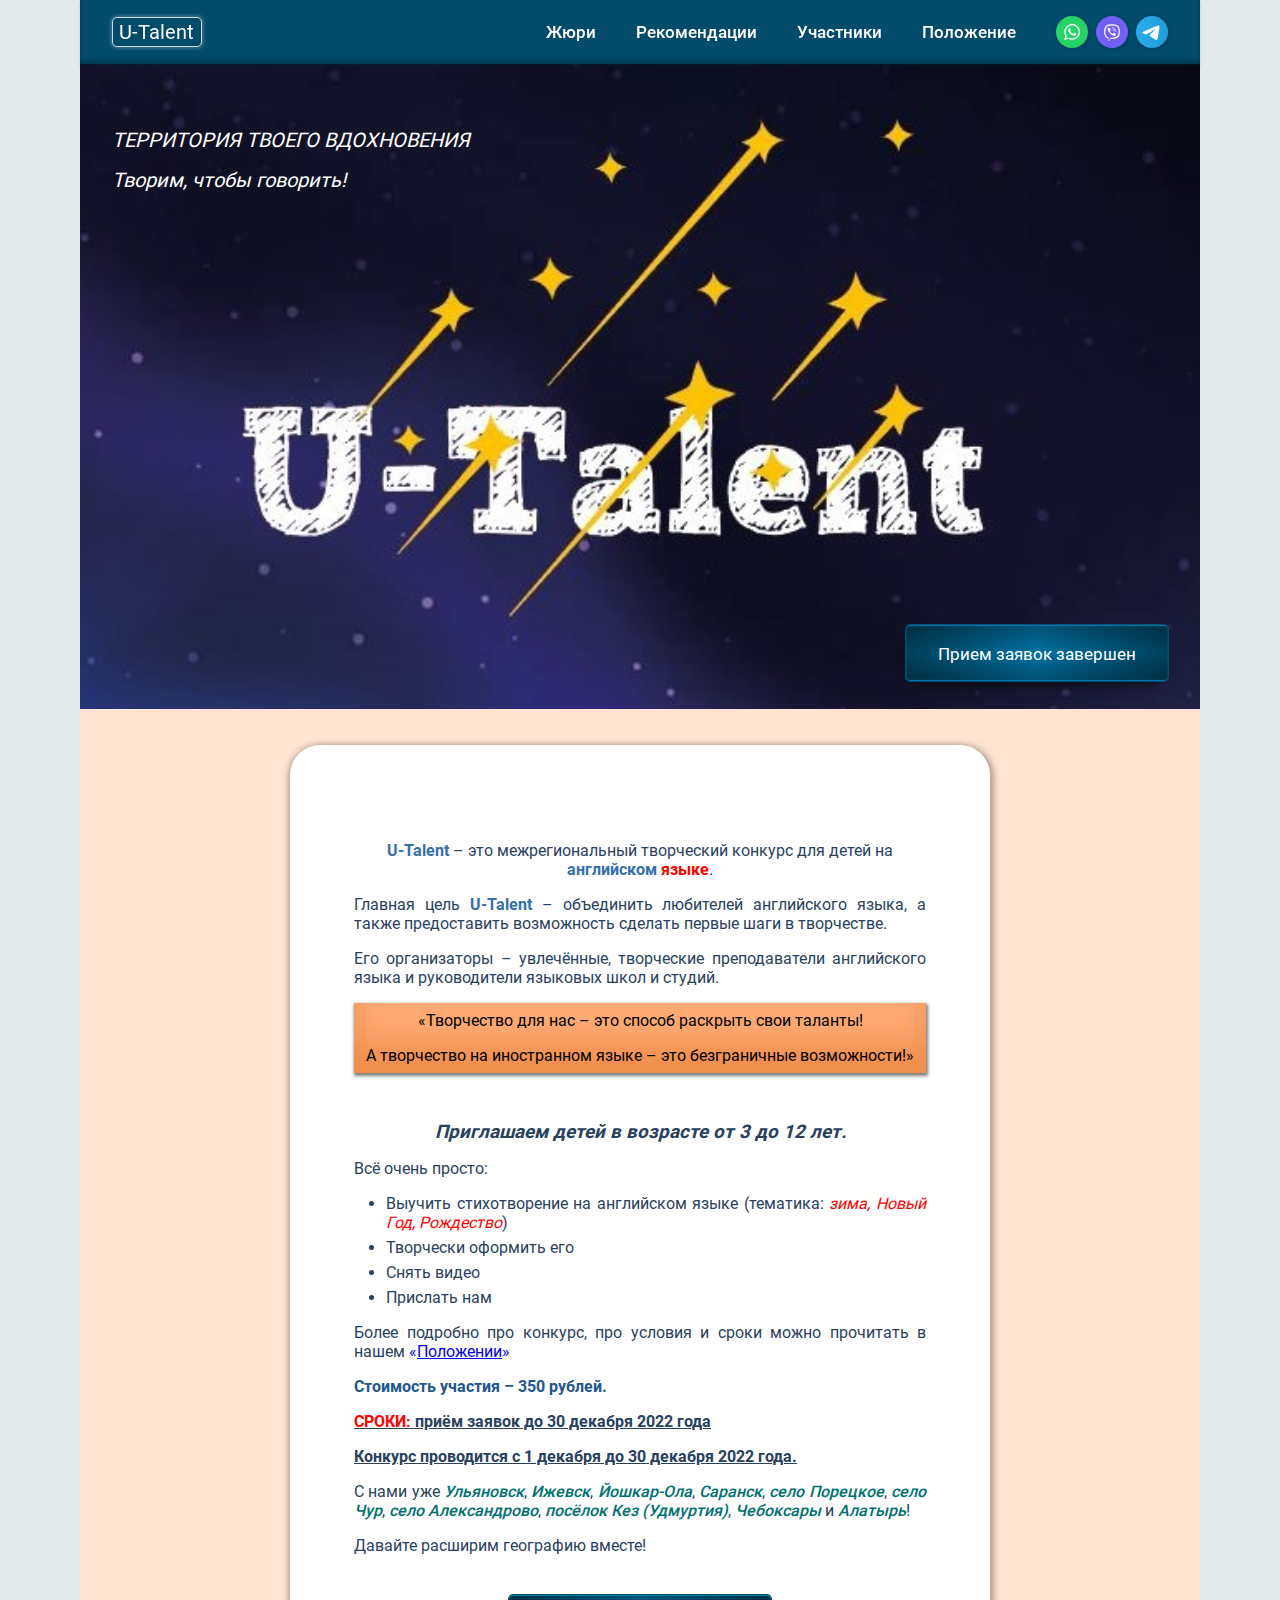
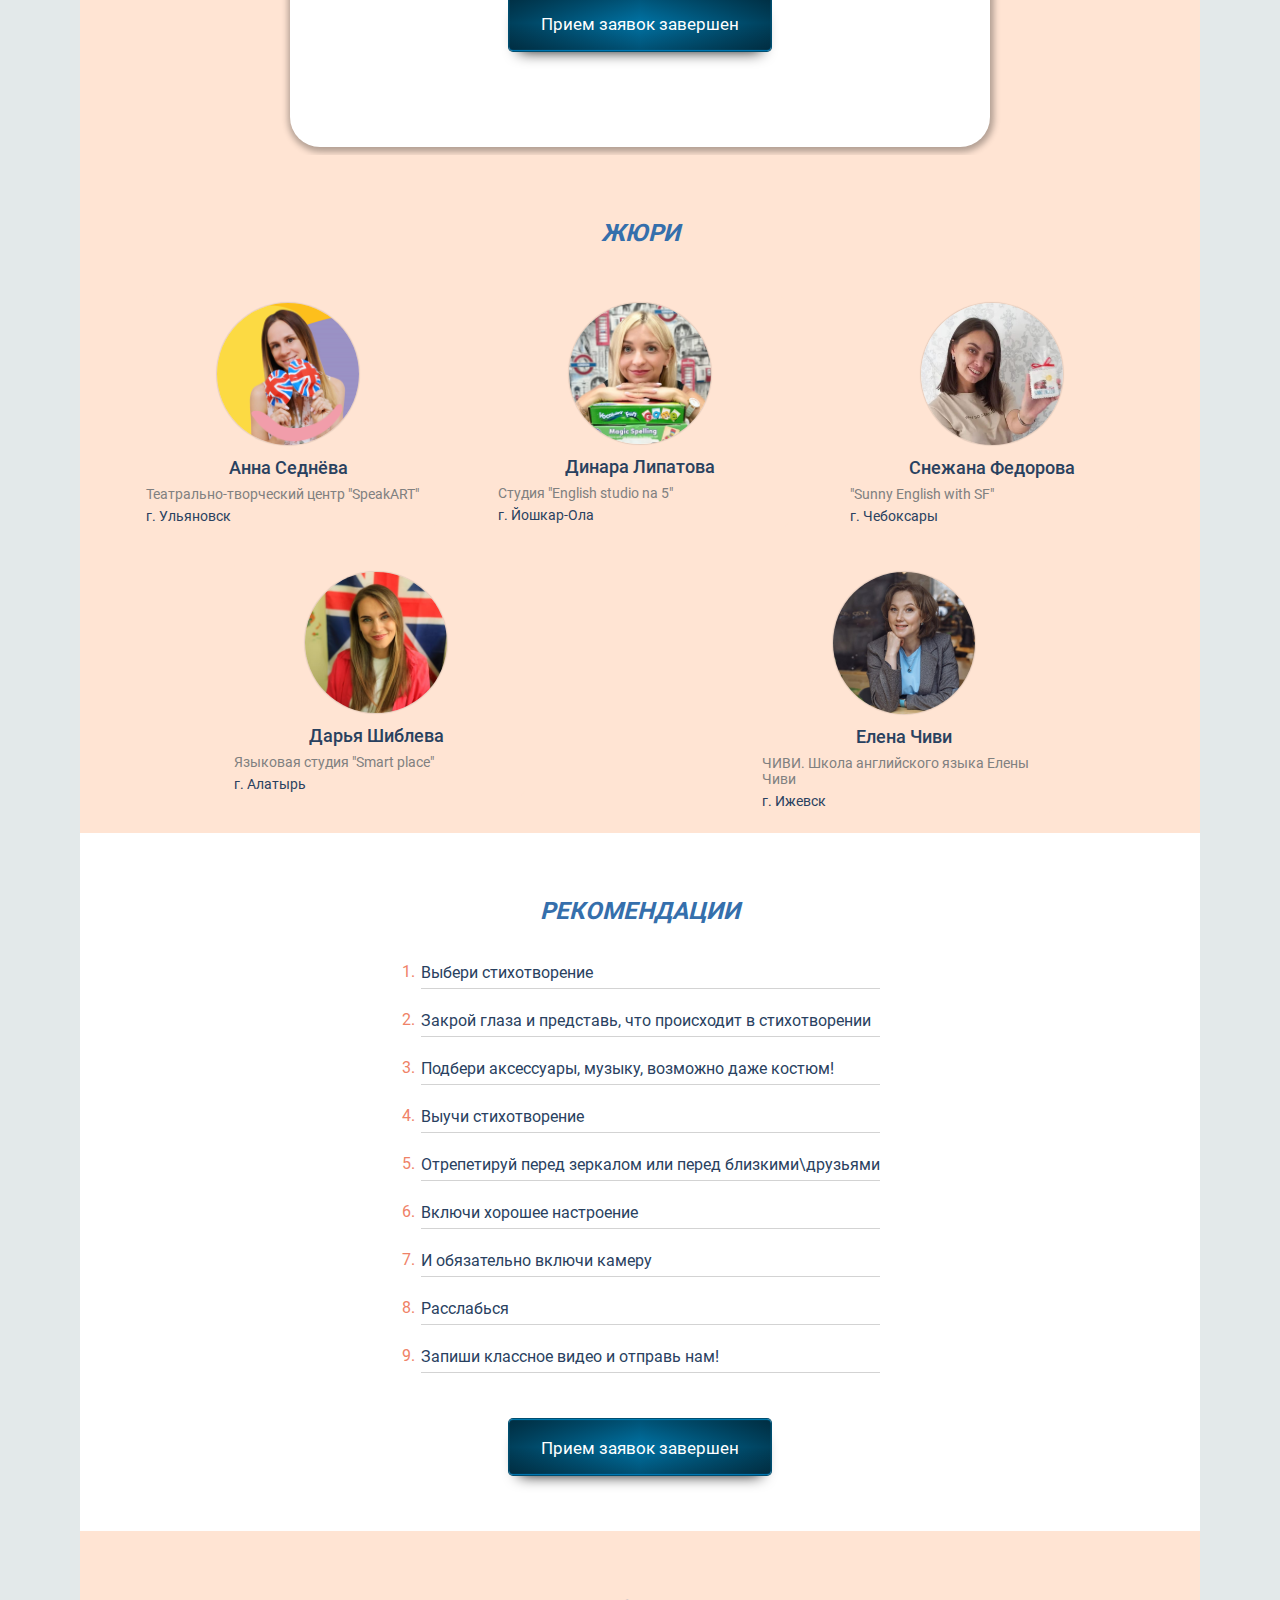
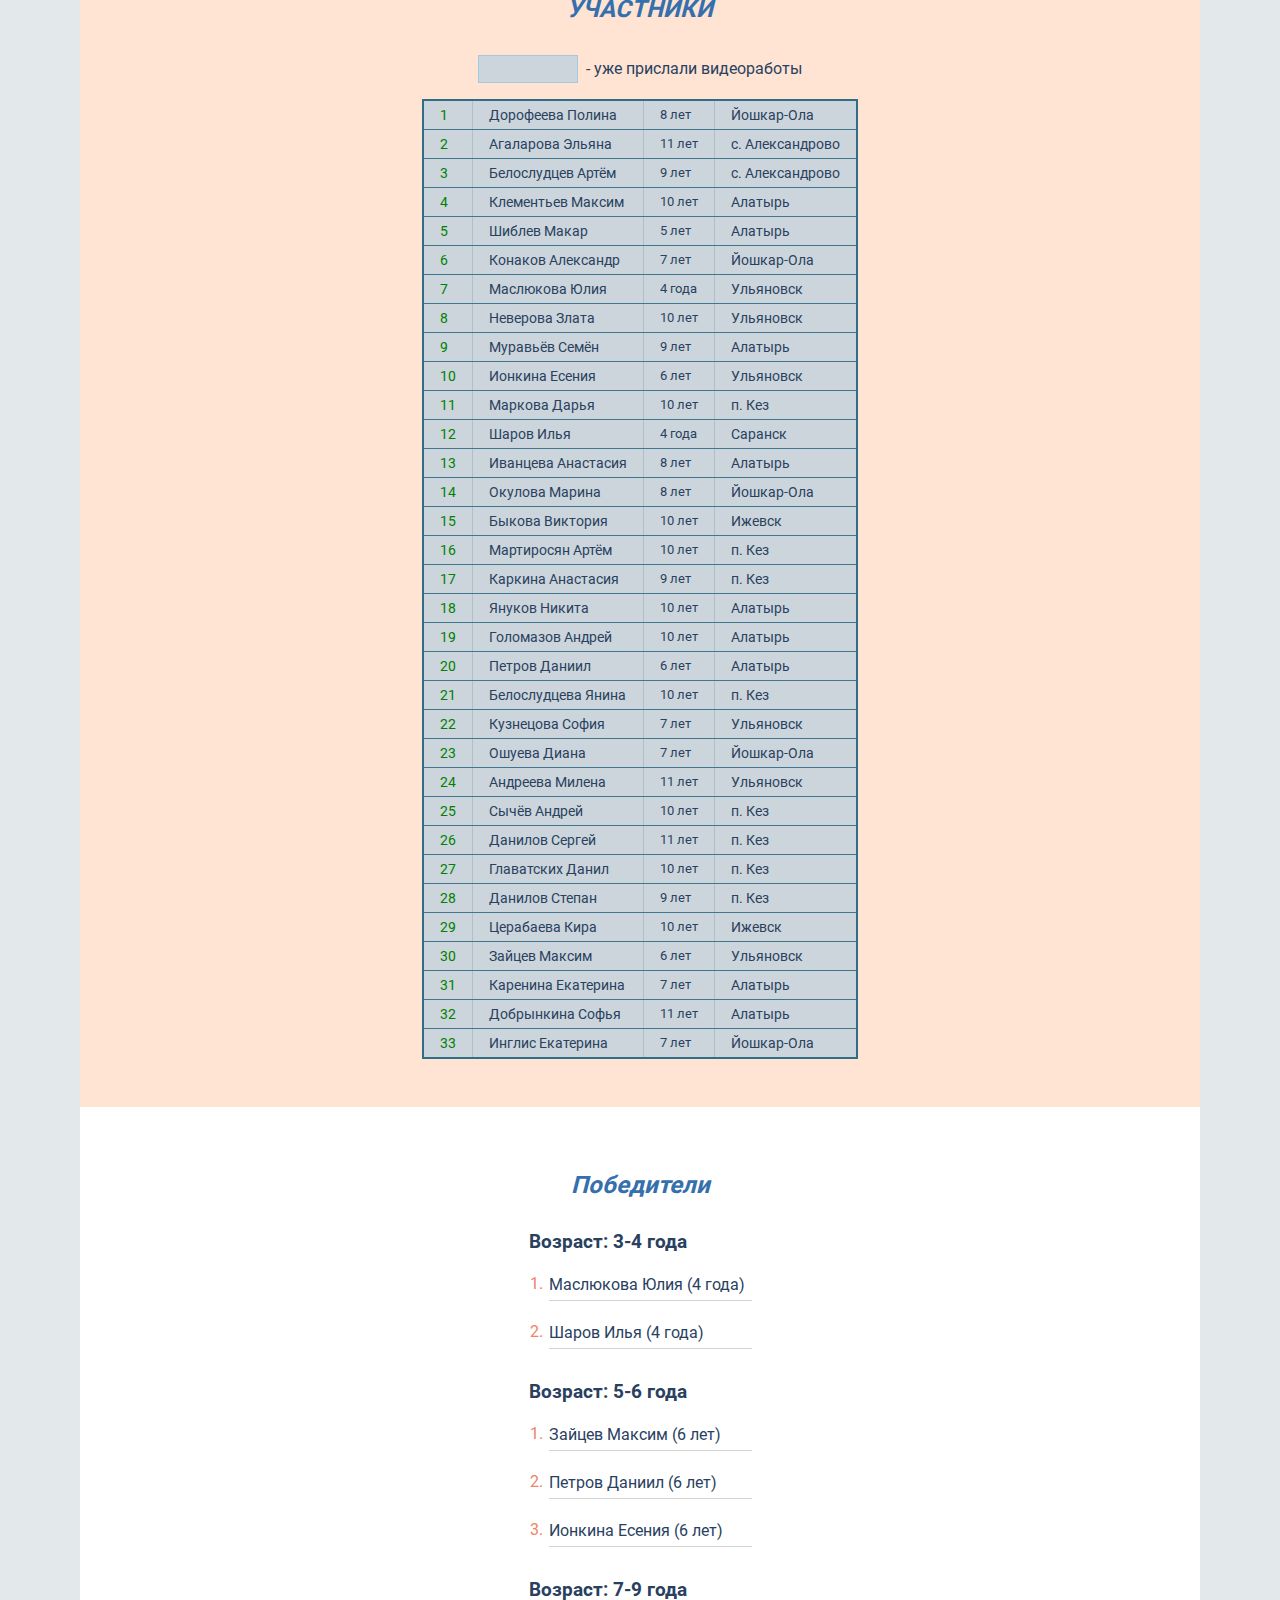
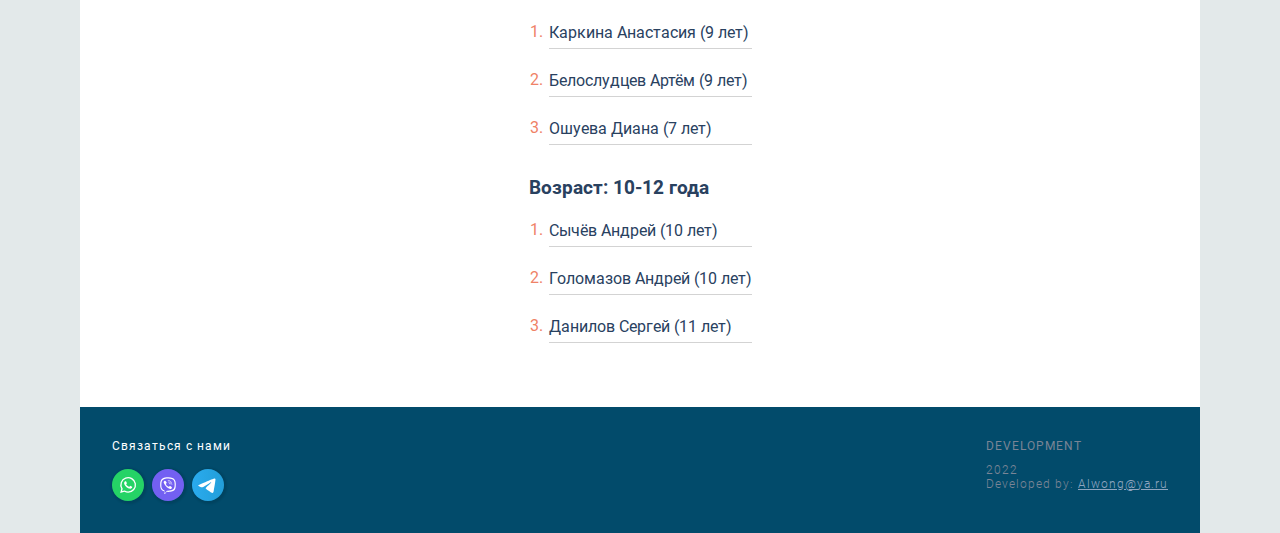
==== commit 46e35d1e: "add winners" ====
--- a/index.html
+++ b/index.html
@@ -193,248 +193,286 @@
                 </div>
 
                 
-                <table class="participants-table">
-                    <tr class="participants-table__row">
+                <table class="participants-table"> 
+
+                    <tr class="participants-table__row bg-blue">
                         <td class="participants-table__number">1</td>
-                        <td class="participants-table__name">Седнёва Каролина</td>
-                        <td class="participants-table__age">7 лет</td>
-                        <td class="participants-table__city">Ульяновск</td>
-                    </tr>  
- 
-
-                    <tr class="participants-table__row bg-blue">
-                        <td class="participants-table__number">5</td>
                         <td class="participants-table__name">Дорофеева Полина</td>
                         <td class="participants-table__age">8 лет</td>
                         <td class="participants-table__city">Йошкар-Ола</td>
                     </tr> 
 
                     <tr class="participants-table__row bg-blue">
-                        <td class="participants-table__number">6</td>
+                        <td class="participants-table__number">2</td>
                         <td class="participants-table__name">Агаларова Эльяна</td>
                         <td class="participants-table__age">11 лет</td>
                         <td class="participants-table__city">с. Александрово</td>
                     </tr>       
 
                     <tr class="participants-table__row bg-blue">
-                        <td class="participants-table__number">7</td>
+                        <td class="participants-table__number">3</td>
                         <td class="participants-table__name">Белослудцев Артём</td>
                         <td class="participants-table__age">9 лет</td>
                         <td class="participants-table__city">с. Александрово</td>
                     </tr> 
 
                     <tr class="participants-table__row bg-blue">
-                        <td class="participants-table__number">8</td>
+                        <td class="participants-table__number">4</td>
                         <td class="participants-table__name">Клементьев Максим</td>
                         <td class="participants-table__age">10 лет</td>
                         <td class="participants-table__city">Алатырь</td>
                     </tr> 
 
-                    <tr class="participants-table__row">
-                        <td class="participants-table__number">9</td>
+                    <tr class="participants-table__row bg-blue">
+                        <td class="participants-table__number">5</td>
                         <td class="participants-table__name">Шиблев Макар</td>
                         <td class="participants-table__age">5 лет</td>
                         <td class="participants-table__city">Алатырь</td>
                     </tr>  
 
                     <tr class="participants-table__row bg-blue">
-                        <td class="participants-table__number">10</td>
+                        <td class="participants-table__number">6</td>
                         <td class="participants-table__name">Конаков Александр</td>
                         <td class="participants-table__age">7 лет</td>
                         <td class="participants-table__city">Йошкар-Ола</td>
                     </tr>                    
 
                     <tr class="participants-table__row bg-blue">
-                        <td class="participants-table__number">12</td>
+                        <td class="participants-table__number">7</td>
                         <td class="participants-table__name">Маслюкова Юлия</td>
                         <td class="participants-table__age">4 года</td>
                         <td class="participants-table__city">Ульяновск</td>
                     </tr>  
 
                     <tr class="participants-table__row bg-blue">
-                        <td class="participants-table__number">13</td>
+                        <td class="participants-table__number">8</td>
                         <td class="participants-table__name">Неверова Злата</td>
                         <td class="participants-table__age">10 лет</td>
                         <td class="participants-table__city">Ульяновск</td>
                     </tr>                    
 
                     <tr class="participants-table__row bg-blue">
-                        <td class="participants-table__number">14</td>
+                        <td class="participants-table__number">9</td>
                         <td class="participants-table__name">Муравьёв Семён</td>
                         <td class="participants-table__age">9 лет</td>
                         <td class="participants-table__city">Алатырь</td>
                     </tr>                                       
 
                     <tr class="participants-table__row bg-blue">
-                        <td class="participants-table__number">16</td>
+                        <td class="participants-table__number">10</td>
                         <td class="participants-table__name">Ионкина Есения</td>
                         <td class="participants-table__age">6 лет</td>
                         <td class="participants-table__city">Ульяновск</td>
                     </tr>                    
 
                     <tr class="participants-table__row bg-blue">
-                        <td class="participants-table__number">17</td>
+                        <td class="participants-table__number">11</td>
                         <td class="participants-table__name">Маркова Дарья</td>
                         <td class="participants-table__age">10 лет</td>
                         <td class="participants-table__city">п. Кез</td>
                     </tr> 
 
                     <tr class="participants-table__row bg-blue">
-                        <td class="participants-table__number">18</td>
+                        <td class="participants-table__number">12</td>
                         <td class="participants-table__name">Шаров Илья</td>
                         <td class="participants-table__age">4 года</td>
                         <td class="participants-table__city">Саранск</td>
                     </tr> 
 
                     <tr class="participants-table__row bg-blue">
-                        <td class="participants-table__number">19</td>
+                        <td class="participants-table__number">13</td>
                         <td class="participants-table__name">Иванцева Анастасия</td>
                         <td class="participants-table__age">8 лет</td>
                         <td class="participants-table__city">Алатырь</td>
                     </tr> 
 
                     <tr class="participants-table__row bg-blue">
-                        <td class="participants-table__number">20</td>
+                        <td class="participants-table__number">14</td>
                         <td class="participants-table__name">Окулова Марина</td>
                         <td class="participants-table__age">8 лет</td>
                         <td class="participants-table__city">Йошкар-Ола</td>
                     </tr> 
 
                     <tr class="participants-table__row bg-blue">
-                        <td class="participants-table__number">22</td>
+                        <td class="participants-table__number">15</td>
                         <td class="participants-table__name">Быкова Виктория</td>
                         <td class="participants-table__age">10 лет</td>
                         <td class="participants-table__city">Ижевск</td>
                     </tr> 
 
                     <tr class="participants-table__row bg-blue">
-                        <td class="participants-table__number">23</td>
+                        <td class="participants-table__number">16</td>
                         <td class="participants-table__name">Мартиросян Артём</td>
                         <td class="participants-table__age">10 лет</td>
                         <td class="participants-table__city">п. Кез</td>
                     </tr> 
 
                     <tr class="participants-table__row bg-blue">
-                        <td class="participants-table__number">24</td>
+                        <td class="participants-table__number">17</td>
                         <td class="participants-table__name">Каркина Анастасия</td>
                         <td class="participants-table__age">9 лет</td>
                         <td class="participants-table__city">п. Кез</td>
                     </tr> 
 
                     <tr class="participants-table__row bg-blue">
-                        <td class="participants-table__number">26</td>
+                        <td class="participants-table__number">18</td>
                         <td class="participants-table__name">Януков Никита</td>
                         <td class="participants-table__age">10 лет</td>
                         <td class="participants-table__city">Алатырь</td>
                     </tr> 
 
                     <tr class="participants-table__row bg-blue">
-                        <td class="participants-table__number">27</td>
+                        <td class="participants-table__number">19</td>
                         <td class="participants-table__name">Голомазов Андрей</td>
                         <td class="participants-table__age">10 лет</td>
                         <td class="participants-table__city">Алатырь</td>
                     </tr> 
 
                     <tr class="participants-table__row bg-blue">
-                        <td class="participants-table__number">28</td>
+                        <td class="participants-table__number">20</td>
                         <td class="participants-table__name">Петров Даниил</td>
                         <td class="participants-table__age">6 лет</td>
                         <td class="participants-table__city">Алатырь</td>
                     </tr> 
 
                     <tr class="participants-table__row bg-blue">
-                        <td class="participants-table__number">29</td>
+                        <td class="participants-table__number">21</td>
                         <td class="participants-table__name">Белослудцева Янина</td>
                         <td class="participants-table__age">10 лет</td>
                         <td class="participants-table__city">п. Кез</td>
                     </tr> 
 
                     <tr class="participants-table__row bg-blue">
-                        <td class="participants-table__number">30</td>
+                        <td class="participants-table__number">22</td>
                         <td class="participants-table__name">Кузнецова София</td>
                         <td class="participants-table__age">7 лет</td>
                         <td class="participants-table__city">Ульяновск</td>
                     </tr> 
 
                     <tr class="participants-table__row bg-blue">
-                        <td class="participants-table__number">31</td>
+                        <td class="participants-table__number">23</td>
                         <td class="participants-table__name">Ошуева Диана</td>
                         <td class="participants-table__age">7 лет</td>
                         <td class="participants-table__city">Йошкар-Ола</td>
                     </tr> 
 
                     <tr class="participants-table__row bg-blue">
-                        <td class="participants-table__number">32</td>
+                        <td class="participants-table__number">24</td>
                         <td class="participants-table__name">Андреева Милена</td>
                         <td class="participants-table__age">11 лет</td>
                         <td class="participants-table__city">Ульяновск</td>
                     </tr> 
 
                     <tr class="participants-table__row bg-blue">
-                        <td class="participants-table__number">33</td>
+                        <td class="participants-table__number">25</td>
                         <td class="participants-table__name">Сычёв Андрей</td>
                         <td class="participants-table__age">10 лет</td>
                         <td class="participants-table__city">п. Кез</td>
                     </tr> 
 
                     <tr class="participants-table__row bg-blue">
-                        <td class="participants-table__number">34</td>
+                        <td class="participants-table__number">26</td>
                         <td class="participants-table__name">Данилов Сергей</td>
                         <td class="participants-table__age">11 лет</td>
                         <td class="participants-table__city">п. Кез</td>
                     </tr> 
 
                     <tr class="participants-table__row bg-blue">
-                        <td class="participants-table__number">35</td>
+                        <td class="participants-table__number">27</td>
                         <td class="participants-table__name">Главатских Данил</td>
                         <td class="participants-table__age">10 лет</td>
                         <td class="participants-table__city">п. Кез</td>
                     </tr> 
 
                     <tr class="participants-table__row bg-blue">
-                        <td class="participants-table__number">36</td>
+                        <td class="participants-table__number">28</td>
                         <td class="participants-table__name">Данилов Степан</td>
                         <td class="participants-table__age">9 лет</td>
                         <td class="participants-table__city">п. Кез</td>
                     </tr> 
 
                     <tr class="participants-table__row bg-blue">
-                        <td class="participants-table__number">37</td>
+                        <td class="participants-table__number">29</td>
                         <td class="participants-table__name">Церабаева Кира</td>
                         <td class="participants-table__age">10 лет</td>
                         <td class="participants-table__city">Ижевск</td>
                     </tr> 
 
                     <tr class="participants-table__row bg-blue">
-                        <td class="participants-table__number">38</td>
+                        <td class="participants-table__number">30</td>
                         <td class="participants-table__name">Зайцев Максим</td>
                         <td class="participants-table__age">6 лет</td>
                         <td class="participants-table__city">Ульяновск</td>
                     </tr> 
 
                     <tr class="participants-table__row bg-blue">
-                        <td class="participants-table__number">39</td>
+                        <td class="participants-table__number">31</td>
                         <td class="participants-table__name">Каренина Екатерина</td>
                         <td class="participants-table__age">7 лет</td>
                         <td class="participants-table__city">Алатырь</td>
                     </tr> 
 
                     <tr class="participants-table__row bg-blue">
-                        <td class="participants-table__number">40</td>
+                        <td class="participants-table__number">32</td>
                         <td class="participants-table__name">Добрынкина Софья</td>
                         <td class="participants-table__age">11 лет</td>
                         <td class="participants-table__city">Алатырь</td>
                     </tr> 
 
                     <tr class="participants-table__row bg-blue">
-                        <td class="participants-table__number">41</td>
+                        <td class="participants-table__number">33</td>
                         <td class="participants-table__name">Инглис Екатерина</td>
                         <td class="participants-table__age">7 лет</td>
                         <td class="participants-table__city">Йошкар-Ола</td>
                     </tr> 
                 </table>
             </div>
-        </section>      
+        </section>  
+        
+        
+        <section class="winners" id="winners">
+            <div class="winners__container">
+                <h2 class="winners__title">Победители</h2>
+
+                <ul class="winners__list">
+                    <li class="winners__item">
+                        <h3>Возраст: 3-4 года</h3>
+                        <ol>
+                            <li>Маслюкова Юлия (4 года)</li>
+                            <li>Шаров Илья (4 года)</li>                 
+                        </ol>
+                    </li>
+
+                    <li class="winners__item">
+                        <h3>Возраст: 5-6 года</h3>
+                        <ol>
+                            <li>Зайцев Максим (6 лет)</li>
+                            <li>Петров Даниил (6 лет)</li>                
+                            <li>Ионкина Есения (6 лет)</li>                
+                        </ol>
+                    </li>
+
+                    <li class="winners__item">
+                        <h3>Возраст: 7-9 года</h3>
+                        <ol>
+                            <li>Каркина Анастасия (9 лет)</li>
+                            <li>Белослудцев Артём (9 лет)</li>                
+                            <li>Ошуева Диана (7 лет)</li>                
+                        </ol>
+                    </li>
+
+                    <li class="winners__item">
+                        <h3>Возраст: 10-12 года</h3>
+                        <ol>
+                            <li>Сычёв Андрей (10 лет)</li>
+                            <li>Голомазов Андрей (10 лет)</li>                
+                            <li>Данилов Сергей (11 лет)</li>                
+                        </ol>
+                    </li>
+                </ul>
+              
+            </div>
+        </section>        
 
         <footer class="app-footer">
             <div class="app-footer__contacts">
--- a/css/style.min.css
+++ b/css/style.min.css
@@ -1 +1 @@
-@font-face{font-family:"Roboto";src:url("../fonts/Roboto-Bold.woff2") format("woff2"),url("../fonts/Roboto-Bold.woff") format("woff"),url("../fonts/Roboto-Bold.ttf") format("truetype");font-weight:700;font-style:bold}@font-face{font-family:"Roboto";src:url("../fonts/Roboto-Medium.woff2") format("woff2"),url("../fonts/Roboto-Medium.woff") format("woff"),url("../fonts/Roboto-Medium.ttf") format("truetype");font-weight:500;font-style:medium}@font-face{font-family:"Roboto";src:url("../fonts/Roboto-Regular.woff2") format("woff2"),url("../fonts/Roboto-Regular.woff") format("woff"),url("../fonts/Roboto-Regular.ttf") format("truetype");font-weight:400;font-style:normal}@font-face{font-family:"Roboto";src:url("../fonts/Roboto-Light.woff2") format("woff2"),url("../fonts/Roboto-Light.woff") format("woff"),url("../fonts/Roboto-Light.ttf") format("truetype");font-weight:300;font-style:light}*,*::before,*::after{box-sizing:border-box;margin:0;padding:0;scroll-behavior:smooth}ul{list-style:none}a{text-decoration:none}button{background:rgba(0,0,0,0);border:none}body{background:#e3e9ea;font-family:"Roboto",serif;color:#29415f}.wrapper{background:#fff;max-width:1120px;margin:0 auto}h2{text-align:center;font-style:italic;color:#356fac;width:70%;margin:0 auto;padding:16px 0;margin-bottom:32px}@media(min-width: 1024px)and (max-width: 1439px){h2{margin-bottom:16px}}@media(min-width: 768px)and (max-width: 1023px){h2{width:80%}}@media(max-width: 767px){h2{width:100%;padding:12px 0;font-size:15px}}td{margin:0;padding:0}.bg-blue{background-color:rgba(0,153,255,.2)}.background{position:fixed;left:0;right:0;top:0;bottom:0;background-color:rgba(24,34,41,.8);z-index:3}.modal{border-radius:10px;padding:32px 48px;position:absolute;left:50%;top:50%;transform:translate(-50%, -50%);z-index:1;background-color:#fff;box-shadow:2px 1px 3px 2px rgba(0,0,0,.4);text-align:center;font-size:18px}.modal p{margin-bottom:16px}@media(min-width: 1024px)and (max-width: 1439px){.modal{font-size:16px}}@media(min-width: 768px)and (max-width: 1023px){.modal{font-size:15px}}@media(max-width: 767px){.modal{width:75%;font-size:14px;padding:48px 0}}.modal-btn-ok{background-color:#e0eee7;border-radius:3px;border:1px solid #65816f;box-shadow:1px 1px 2px 1px rgba(0,0,0,.3);width:70px;height:30px;color:#003b15;font-size:14px;cursor:pointer}.modal-btn-ok:active{box-shadow:1px 1px 0px 0px rgba(0,0,0,.3);font-size:13px}.modal-btn-ok:hover{background-color:#389e6b;color:#fff}.app-button{width:100%;display:flex}.app-button a{background:linear-gradient(to left, rgba(0, 0, 0, 0.5), rgba(0, 0, 0, 0.1) 50%, rgba(0, 0, 0, 0.5)),linear-gradient(rgb(0, 90, 129), rgb(0, 128, 183), rgb(1, 89, 128));background-size:100% 100%,auto;background-position:50% 50%;box-shadow:inset #007dbb 0 -1px 1px,inset 0 1px 1px #0081b8,#004e70 0 0 0 1px,#000 0 10px 15px -10px;transition:.2s;border-radius:4px;width:fit-content;font-size:20px;color:#fff;padding:16px 32px}.app-button a:hover{background-size:140% 100%,auto}.app-button a:active{bottom:33px;color:#ffdead;box-shadow:inset #ebab00 0 -1px 1px,inset 0 1px 1px #ffbf00,#c72 0 0 0 1px,0 10px 10px -9px #000}@media(min-width: 768px)and (max-width: 1023px){.app-button a{font-size:16px;width:fit-content;padding:16px 32px}}@media(max-width: 767px){.app-button a{font-size:18px;width:100%;padding:24px 0;text-align:center}}.red-text{color:red}.blue-text{color:#356fac}.bold-text{font-weight:900}.light-bold{font-weight:500;color:#007171;font-style:italic}.nav-panel{position:fixed;top:0;left:0;height:64px;width:100%;z-index:2}.nav-panel__container{background:#024b6b;height:100%;box-shadow:inset 0px -3px 4px rgba(0,45,65,.7),0px 2px 2px 0px rgba(0,45,65,.2);max-width:1120px;display:flex;flex-wrap:wrap;justify-content:space-between;align-items:center;margin:0 auto;padding:0 32px;transition:.5s}.nav-panel__container.transparent{transition:.5s;background:rgba(0,0,0,0);box-shadow:none}@media(max-width: 767px){.nav-panel__container{padding:16px}}.nav-panel__home{display:flex;flex-wrap:wrap;justify-content:center;align-items:center;z-index:1;cursor:pointer}@media(max-width: 767px){.nav-panel__home{background-image:url("../img/svg/home.svg");background-repeat:no-repeat;background-position:center;width:32px;height:32px}.nav-panel__home:hover{border-radius:2px;box-shadow:1px 1px 10px 3px rgba(255,255,255,.4)}}.nav-panel__home:active{box-shadow:1px 1px 3px 1px rgba(0,0,0,.2)}.nav-panel__home a{border:1px solid rgba(255,255,255,.8);box-shadow:0px 0px 3px 2px rgba(255,255,255,.2);border-radius:5px;padding:2px 7px 2px 6px;font-size:20px;color:#fff;transition:.3s}@media(min-width: 767px){.nav-panel__home a:hover{border:1px solid #e8c300;box-shadow:0px 0px 5px 3px rgba(255,255,255,.4);color:#e8c300}.nav-panel__home a:active{border:1px solid #e8c300;box-shadow:0px 0px 3px 1px rgba(255,255,255,.4);color:#e8c300}}@media(max-width: 767px){.nav-panel__home a{color:rgba(0,0,0,0);border:none;box-shadow:none;padding:0}}.nav-panel__list{display:flex;flex-wrap:wrap;justify-content:center;align-items:center}@media(max-width: 767px){.nav-panel__list{background-color:#024b6b;flex-direction:column;justify-content:center;position:absolute;top:0;left:0;width:100%;height:100vh;margin-top:-100vh;transition:margin-top .5s}.nav-panel__list.active{display:flex;margin-top:0}}.nav-panel__item{margin:0 25px}@media(min-width: 1024px)and (max-width: 1439px){.nav-panel__item{margin:0 20px}}@media(min-width: 768px)and (max-width: 1023px){.nav-panel__item{margin:0 10px}}@media(max-width: 767px){.nav-panel__item{text-align:center;margin:0;margin-bottom:32px;border-bottom:1px solid #fff}}.nav-panel__item:last-child{margin-right:0}@media(max-width: 767px){.nav-panel__item:last-child{border-bottom:none;margin-top:32px}}.nav-panel__item a{color:#fff;font-size:18px;font-weight:500;transition:.3s}.nav-panel__item a:hover{color:#e8c300}@media(min-width: 1024px)and (max-width: 1439px){.nav-panel__item a{font-size:17px}}@media(min-width: 768px)and (max-width: 1023px){.nav-panel__item a{font-size:14px}}@media(max-width: 767px){.nav-panel__item a{font-size:30px;font-weight:400}}.nav-panel__menu-btn{display:none}@media(max-width: 767px){.nav-panel__menu-btn{z-index:4;cursor:pointer;content:"222";display:block;width:32px;height:32px;background-image:url("../img/svg/menu_btn.svg");background-repeat:no-repeat}.nav-panel__menu-btn:hover{border-radius:2px;box-shadow:1px 1px 10px 3px rgba(255,255,255,.4)}.nav-panel__menu-btn.active{background-image:url("../img/svg/menu_close_btn.svg");background-repeat:no-repeat}}.social-media{display:flex}.social-media li{border-radius:50%;box-shadow:1px 1px 2px 2px rgba(0,0,0,.1)}.social-media li:hover{box-shadow:0px 0px 5px 5px rgba(255,255,255,.4)}.social-media li:active{box-shadow:0px 0px 10px 10px rgba(14,129,252,.4)}.social-media li a{display:block;width:32px;height:32px}@media(max-width: 767px){.social-media li a{width:48px;height:48px}}.social-media li:not(:last-child){margin-right:8px}@media(max-width: 767px){.social-media li:not(:last-child){margin-right:24px}}.social-media__whatsapp a{background-image:url("../img/svg/whatsapp.svg")}.social-media__viber a{background-image:url("../img/svg/viber.svg")}.social-media__telegram a{background-image:url("../img/svg/telegram.svg")}.home{height:fit-content;background-color:#ffe4d3;padding-bottom:8px}@media(max-width: 767px){.home{background-color:#fff}}.home__container{margin-bottom:32px;position:relative;height:100%}.home__container img{width:100%;height:100%}@media(min-width: 768px)and (max-width: 1023px){.home__container img{height:auto}}@media(max-width: 767px){.home__container img{height:auto}}.home__content{position:absolute;left:0;top:128px;width:35%;color:#fff;font-size:20px;font-style:italic;font-weight:400;padding:32px}.home__content p:not(:last-child){margin-bottom:16px}@media(min-width: 1024px)and (max-width: 1439px){.home__content{width:45%;top:96px}}@media(min-width: 768px)and (max-width: 1023px){.home__content{width:55%;top:64px;font-size:17px}}@media(max-width: 767px){.home__content{width:55%;top:48px;font-size:12px;padding:16px}.home__content p:not(:last-child){margin-bottom:8px}.home__content p:last-child{display:none}}.home__link{position:absolute;padding:16px 32px 32px;right:0;bottom:0;justify-content:flex-end}@media(max-width: 767px){.home__link{position:static;width:100%;padding:16px 16px 16px}}.home__description{background-color:#fff;box-shadow:1px 2px 6px 3px rgba(0,0,0,.3);border-radius:30px;max-width:700px;text-align:justify;margin:0 auto;padding:96px 64px 96px}.home__description p{margin-bottom:16px}.home__description h3{text-align:center;font-style:italic;margin-bottom:16px}.home__description ul{list-style:disc;padding-left:32px;margin-bottom:16px}.home__description ul li{margin-bottom:6px}@media(max-width: 767px){.home__description{padding:16px;border-radius:0;box-shadow:none}}.home__description-header{text-align:center}.home__description-slogan{background-color:rgba(252,101,0,.547);box-shadow:1px 2px 3px 1px rgba(0,0,0,.5),inset 0px -30px 30px rgba(220,88,0,.35);text-align:center;padding:8px;color:#000;margin-bottom:48px}.home__description-slogan p:last-child{margin-bottom:0}.home__description-price{color:#22568d;font-weight:bold}.home__description-deadline{text-decoration:underline;font-weight:bold}.home__description-link{justify-content:center;padding-top:24px}.jury{background-color:#ffe4d3;height:fit-content;padding:48px 32px 0}@media(max-width: 767px){.jury{padding:48px 16px 0}}.jury__card-list{display:flex;justify-content:space-around;list-style:none;flex-wrap:wrap}@media(max-width: 767px){.jury__card-list{justify-content:space-around}}.jury__card-item{background-color:#ffe4d3;border-radius:16px;margin:16px;padding:16px;width:300px;height:100%}@media(min-width: 1024px)and (max-width: 1439px){.jury__card-item{width:300px;padding:8px}}@media(min-width: 768px)and (max-width: 1023px){.jury__card-item{width:30%;margin:16px;padding:16px;max-width:fit-content}}@media(max-width: 767px){.jury__card-item{width:40%;margin:16px 0;padding:8px;max-width:fit-content;box-shadow:0px 0px 2px 2px rgba(230,180,180,.3)}}.jury__image-block{display:flex;flex-wrap:wrap;justify-content:center;align-items:center;margin:0 auto;width:60%;height:auto;overflow:hidden;border-radius:50%;margin-bottom:24px;box-shadow:0px 0px 1px 1px rgba(0,0,0,.1)}.jury__image-block img{object-fit:cover;max-width:100%;max-height:100%;min-width:100%;min-height:100%}@media(min-width: 1024px)and (max-width: 1439px){.jury__image-block{width:50%;margin-bottom:12px}}@media(min-width: 768px)and (max-width: 1023px){.jury__image-block{margin-bottom:16px}}@media(max-width: 767px){.jury__image-block{margin-bottom:8px;box-shadow:none}}.jury__name{text-align:center;font-size:20px;font-weight:500;margin-bottom:16px}@media(min-width: 1024px)and (max-width: 1439px){.jury__name{font-size:18px;margin-bottom:8px}}@media(min-width: 768px)and (max-width: 1023px){.jury__name{font-size:16px;margin-bottom:12px}}@media(max-width: 767px){.jury__name{font-size:14px;line-height:16px;margin-bottom:6px}}.jury__company{margin-bottom:16px;color:gray}@media(min-width: 1024px)and (max-width: 1439px){.jury__company{font-size:14px;margin-bottom:6px}}@media(min-width: 768px)and (max-width: 1023px){.jury__company{font-size:12px;margin-bottom:12px}}@media(max-width: 767px){.jury__company{margin-bottom:6px;font-size:10px}}.jury__city{font-size:16px}@media(min-width: 1024px)and (max-width: 1439px){.jury__city{font-size:14px}}@media(min-width: 768px)and (max-width: 1023px){.jury__city{font-size:12px}}@media(max-width: 767px){.jury__city{font-size:10px}}.recomendations{padding:48px 32px 32px}@media(min-width: 768px)and (max-width: 1023px){.recomendations{padding:48px 16px 16px;font-size:14px}}@media(max-width: 767px){.recomendations{font-size:13px;padding:48px 16px 16px}}.recomendations__container{width:fit-content;margin:0 auto;list-style:none}.recomendations__container ol{list-style-type:none;counter-reset:num;margin:0 0 0 20px}.recomendations__container ol li{position:relative;font-size:16px;font-weight:400;border-bottom:1px solid #d3d3d3;padding:6px 0}@media(min-width: 768px)and (max-width: 1023px){.recomendations__container ol li{font-size:16px}}@media(max-width: 767px){.recomendations__container ol li{font-size:16px}}.recomendations__container ol li:before{content:counter(num) ".";counter-increment:num;display:inline-block;position:absolute;top:5px;left:-26px;width:20px;color:#ef8267;text-align:right}.recomendations__item{font-size:16px;margin-bottom:16px}.recomendations__link{justify-content:center;padding:30px 0 24px}.participants{background-color:#ffe4d3;padding:48px 32px 48px}@media(min-width: 768px)and (max-width: 1023px){.participants{padding:48px 16px 16px;font-size:14px}}@media(max-width: 767px){.participants{font-size:13px;padding:48px 16px 16px}}.participants__container{width:fit-content;margin:0 auto;list-style:none}@media(max-width: 767px){.participants__container{width:100%;margin:0}}.participants__note{margin-bottom:16px;height:28px;display:flex;align-items:center;justify-content:center}.participants__note-color{border:1px solid rgba(0,153,255,.2);width:100px;height:100%}.participants__note-label{padding-left:8px}.participants__container ol{list-style-type:none;counter-reset:num;margin:0 0 0 20px}.participants__container ol li{position:relative;font-size:16px;font-weight:400;border-bottom:1px dotted #00b903;padding:6px 0}@media(min-width: 768px)and (max-width: 1023px){.participants__container ol li{font-size:16px}}@media(max-width: 767px){.participants__container ol li{font-size:16px}}.participants__container ol li:before{content:counter(num) ".";counter-increment:num;display:inline-block;position:absolute;top:5px;left:-26px;width:20px;color:#00b903;font-weight:500;text-align:right}.participants__item{font-size:16px;margin-bottom:16px}.participants-table{border-collapse:collapse;border:2px solid #316d86}@media(max-width: 767px){.participants-table{min-width:100%}}.participants-table__row td{border:1px solid rgba(49,109,134,.2);border-bottom:1px solid rgba(49,109,134,.9);padding:6px 16px;font-size:14px}@media(max-width: 767px){.participants-table__row td{font-size:10px;padding:4px}}.participants-table__number{color:green;font-size:12px}@media(max-width: 767px){.participants-table__number{font-size:9px !important;padding:4px 6px}}.participants-table__age{font-size:13px !important}@media(max-width: 767px){.participants-table__age{font-size:9px !important}}.app-footer{background:#024b6b;display:flex;justify-content:space-between;align-items:flex-start;color:#fff;height:100%;font-size:16px;font-weight:300;letter-spacing:1px;padding:32px}@media(max-width: 767px){.app-footer{font-size:14px;font-weight:light;flex-direction:column;justify-content:center;align-items:center;padding:24px 16px 32px}}.app-footer__contacts h4{font-weight:normal;font-size:12px;margin-bottom:16px;text-align:center}.app-footer__contacts ul{width:100%}@media(max-width: 767px){.app-footer__contacts{margin-bottom:32px}}@media(max-width: 767px){.app-footer__devider{width:100%;box-shadow:0px 0px 1px .5px rgba(255,255,255,.2);margin-bottom:32px}}.app-footer__dev-info{color:#7a8596}.app-footer__dev-info h4{font-weight:normal;font-size:12px;margin-bottom:10px;text-transform:uppercase}.app-footer__dev-info p{font-size:12px;font-weight:300}@media(max-width: 767px){.app-footer__dev-info{width:100%}.app-footer__dev-info p{font-size:10px;font-weight:300}}.app-footer__dev-email{color:#8ea5c0;text-decoration:underline}.app-footer__dev-email:hover{color:#ffb384}/*# sourceMappingURL=style.min.css.map */+@font-face{font-family:"Roboto";src:url("../fonts/Roboto-Bold.woff2") format("woff2"),url("../fonts/Roboto-Bold.woff") format("woff"),url("../fonts/Roboto-Bold.ttf") format("truetype");font-weight:700;font-style:bold}@font-face{font-family:"Roboto";src:url("../fonts/Roboto-Medium.woff2") format("woff2"),url("../fonts/Roboto-Medium.woff") format("woff"),url("../fonts/Roboto-Medium.ttf") format("truetype");font-weight:500;font-style:medium}@font-face{font-family:"Roboto";src:url("../fonts/Roboto-Regular.woff2") format("woff2"),url("../fonts/Roboto-Regular.woff") format("woff"),url("../fonts/Roboto-Regular.ttf") format("truetype");font-weight:400;font-style:normal}@font-face{font-family:"Roboto";src:url("../fonts/Roboto-Light.woff2") format("woff2"),url("../fonts/Roboto-Light.woff") format("woff"),url("../fonts/Roboto-Light.ttf") format("truetype");font-weight:300;font-style:light}*,*::before,*::after{box-sizing:border-box;margin:0;padding:0;scroll-behavior:smooth}ul{list-style:none}a{text-decoration:none}button{background:rgba(0,0,0,0);border:none}body{background:#e3e9ea;font-family:"Roboto",serif;color:#29415f}.wrapper{background:#fff;max-width:1120px;margin:0 auto}h2{text-align:center;font-style:italic;color:#356fac;width:70%;margin:0 auto;padding:16px 0;margin-bottom:32px}@media(min-width: 1024px)and (max-width: 1439px){h2{margin-bottom:16px}}@media(min-width: 768px)and (max-width: 1023px){h2{width:80%}}@media(max-width: 767px){h2{width:100%;padding:12px 0;font-size:15px}}td{margin:0;padding:0}.bg-blue{background-color:rgba(0,153,255,.2)}.background{position:fixed;left:0;right:0;top:0;bottom:0;background-color:rgba(24,34,41,.8);z-index:3}.modal{border-radius:10px;padding:32px 48px;position:absolute;left:50%;top:50%;transform:translate(-50%, -50%);z-index:1;background-color:#fff;box-shadow:2px 1px 3px 2px rgba(0,0,0,.4);text-align:center;font-size:18px}.modal p{margin-bottom:16px}@media(min-width: 1024px)and (max-width: 1439px){.modal{font-size:16px}}@media(min-width: 768px)and (max-width: 1023px){.modal{font-size:15px}}@media(max-width: 767px){.modal{width:75%;font-size:14px;padding:48px 0}}.modal-btn-ok{background-color:#e0eee7;border-radius:3px;border:1px solid #65816f;box-shadow:1px 1px 2px 1px rgba(0,0,0,.3);width:70px;height:30px;color:#003b15;font-size:14px;cursor:pointer}.modal-btn-ok:active{box-shadow:1px 1px 0px 0px rgba(0,0,0,.3);font-size:13px}.modal-btn-ok:hover{background-color:#389e6b;color:#fff}.app-button{width:100%;display:flex}.app-button a{background:linear-gradient(to left, rgba(0, 0, 0, 0.5), rgba(0, 0, 0, 0.1) 50%, rgba(0, 0, 0, 0.5)),linear-gradient(rgb(0, 90, 129), rgb(0, 128, 183), rgb(1, 89, 128));background-size:100% 100%,auto;background-position:50% 50%;box-shadow:inset #007dbb 0 -1px 1px,inset 0 1px 1px #0081b8,#004e70 0 0 0 1px,#000 0 10px 15px -10px;transition:.2s;border-radius:4px;width:fit-content;font-size:20px;color:#fff;padding:16px 32px}.app-button a:hover{background-size:140% 100%,auto}.app-button a:active{bottom:33px;color:#ffdead;box-shadow:inset #ebab00 0 -1px 1px,inset 0 1px 1px #ffbf00,#c72 0 0 0 1px,0 10px 10px -9px #000}@media(min-width: 768px)and (max-width: 1023px){.app-button a{font-size:16px;width:fit-content;padding:16px 32px}}@media(max-width: 767px){.app-button a{font-size:18px;width:100%;padding:24px 0;text-align:center}}.red-text{color:red}.blue-text{color:#356fac}.bold-text{font-weight:900}.light-bold{font-weight:500;color:#007171;font-style:italic}.nav-panel{position:fixed;top:0;left:0;height:64px;width:100%;z-index:2}.nav-panel__container{background:#024b6b;height:100%;box-shadow:inset 0px -3px 4px rgba(0,45,65,.7),0px 2px 2px 0px rgba(0,45,65,.2);max-width:1120px;display:flex;flex-wrap:wrap;justify-content:space-between;align-items:center;margin:0 auto;padding:0 32px;transition:.5s}.nav-panel__container.transparent{transition:.5s;background:rgba(0,0,0,0);box-shadow:none}@media(max-width: 767px){.nav-panel__container{padding:16px}}.nav-panel__home{display:flex;flex-wrap:wrap;justify-content:center;align-items:center;z-index:1;cursor:pointer}@media(max-width: 767px){.nav-panel__home{background-image:url("../img/svg/home.svg");background-repeat:no-repeat;background-position:center;width:32px;height:32px}.nav-panel__home:hover{border-radius:2px;box-shadow:1px 1px 10px 3px rgba(255,255,255,.4)}}.nav-panel__home:active{box-shadow:1px 1px 3px 1px rgba(0,0,0,.2)}.nav-panel__home a{border:1px solid rgba(255,255,255,.8);box-shadow:0px 0px 3px 2px rgba(255,255,255,.2);border-radius:5px;padding:2px 7px 2px 6px;font-size:20px;color:#fff;transition:.3s}@media(min-width: 767px){.nav-panel__home a:hover{border:1px solid #e8c300;box-shadow:0px 0px 5px 3px rgba(255,255,255,.4);color:#e8c300}.nav-panel__home a:active{border:1px solid #e8c300;box-shadow:0px 0px 3px 1px rgba(255,255,255,.4);color:#e8c300}}@media(max-width: 767px){.nav-panel__home a{color:rgba(0,0,0,0);border:none;box-shadow:none;padding:0}}.nav-panel__list{display:flex;flex-wrap:wrap;justify-content:center;align-items:center}@media(max-width: 767px){.nav-panel__list{background-color:#024b6b;flex-direction:column;justify-content:center;position:absolute;top:0;left:0;width:100%;height:100vh;margin-top:-100vh;transition:margin-top .5s}.nav-panel__list.active{display:flex;margin-top:0}}.nav-panel__item{margin:0 25px}@media(min-width: 1024px)and (max-width: 1439px){.nav-panel__item{margin:0 20px}}@media(min-width: 768px)and (max-width: 1023px){.nav-panel__item{margin:0 10px}}@media(max-width: 767px){.nav-panel__item{text-align:center;margin:0;margin-bottom:32px;border-bottom:1px solid #fff}}.nav-panel__item:last-child{margin-right:0}@media(max-width: 767px){.nav-panel__item:last-child{border-bottom:none;margin-top:32px}}.nav-panel__item a{color:#fff;font-size:18px;font-weight:500;transition:.3s}.nav-panel__item a:hover{color:#e8c300}@media(min-width: 1024px)and (max-width: 1439px){.nav-panel__item a{font-size:17px}}@media(min-width: 768px)and (max-width: 1023px){.nav-panel__item a{font-size:14px}}@media(max-width: 767px){.nav-panel__item a{font-size:30px;font-weight:400}}.nav-panel__menu-btn{display:none}@media(max-width: 767px){.nav-panel__menu-btn{z-index:4;cursor:pointer;content:"222";display:block;width:32px;height:32px;background-image:url("../img/svg/menu_btn.svg");background-repeat:no-repeat}.nav-panel__menu-btn:hover{border-radius:2px;box-shadow:1px 1px 10px 3px rgba(255,255,255,.4)}.nav-panel__menu-btn.active{background-image:url("../img/svg/menu_close_btn.svg");background-repeat:no-repeat}}.social-media{display:flex}.social-media li{border-radius:50%;box-shadow:1px 1px 2px 2px rgba(0,0,0,.1)}.social-media li:hover{box-shadow:0px 0px 5px 5px rgba(255,255,255,.4)}.social-media li:active{box-shadow:0px 0px 10px 10px rgba(14,129,252,.4)}.social-media li a{display:block;width:32px;height:32px}@media(max-width: 767px){.social-media li a{width:48px;height:48px}}.social-media li:not(:last-child){margin-right:8px}@media(max-width: 767px){.social-media li:not(:last-child){margin-right:24px}}.social-media__whatsapp a{background-image:url("../img/svg/whatsapp.svg")}.social-media__viber a{background-image:url("../img/svg/viber.svg")}.social-media__telegram a{background-image:url("../img/svg/telegram.svg")}.home{height:fit-content;background-color:#ffe4d3;padding-bottom:8px}@media(max-width: 767px){.home{background-color:#fff}}.home__container{margin-bottom:32px;position:relative;height:100%}.home__container img{width:100%;height:100%}@media(min-width: 768px)and (max-width: 1023px){.home__container img{height:auto}}@media(max-width: 767px){.home__container img{height:auto}}.home__content{position:absolute;left:0;top:128px;width:35%;color:#fff;font-size:20px;font-style:italic;font-weight:400;padding:32px}.home__content p:not(:last-child){margin-bottom:16px}@media(min-width: 1024px)and (max-width: 1439px){.home__content{width:45%;top:96px}}@media(min-width: 768px)and (max-width: 1023px){.home__content{width:55%;top:64px;font-size:17px}}@media(max-width: 767px){.home__content{width:55%;top:48px;font-size:12px;padding:16px}.home__content p:not(:last-child){margin-bottom:8px}.home__content p:last-child{display:none}}.home__link{position:absolute;padding:16px 32px 32px;right:0;bottom:0;justify-content:flex-end}@media(max-width: 767px){.home__link{position:static;width:100%;padding:16px 16px 16px}}.home__description{background-color:#fff;box-shadow:1px 2px 6px 3px rgba(0,0,0,.3);border-radius:30px;max-width:700px;text-align:justify;margin:0 auto;padding:96px 64px 96px}.home__description p{margin-bottom:16px}.home__description h3{text-align:center;font-style:italic;margin-bottom:16px}.home__description ul{list-style:disc;padding-left:32px;margin-bottom:16px}.home__description ul li{margin-bottom:6px}@media(max-width: 767px){.home__description{padding:16px;border-radius:0;box-shadow:none}}.home__description-header{text-align:center}.home__description-slogan{background-color:rgba(252,101,0,.547);box-shadow:1px 2px 3px 1px rgba(0,0,0,.5),inset 0px -30px 30px rgba(220,88,0,.35);text-align:center;padding:8px;color:#000;margin-bottom:48px}.home__description-slogan p:last-child{margin-bottom:0}.home__description-price{color:#22568d;font-weight:bold}.home__description-deadline{text-decoration:underline;font-weight:bold}.home__description-link{justify-content:center;padding-top:24px}.jury{background-color:#ffe4d3;height:fit-content;padding:48px 32px 0}@media(max-width: 767px){.jury{padding:48px 16px 0}}.jury__card-list{display:flex;justify-content:space-around;list-style:none;flex-wrap:wrap}@media(max-width: 767px){.jury__card-list{justify-content:space-around}}.jury__card-item{background-color:#ffe4d3;border-radius:16px;margin:16px;padding:16px;width:300px;height:100%}@media(min-width: 1024px)and (max-width: 1439px){.jury__card-item{width:300px;padding:8px}}@media(min-width: 768px)and (max-width: 1023px){.jury__card-item{width:30%;margin:16px;padding:16px;max-width:fit-content}}@media(max-width: 767px){.jury__card-item{width:40%;margin:16px 0;padding:8px;max-width:fit-content;box-shadow:0px 0px 2px 2px rgba(230,180,180,.3)}}.jury__image-block{display:flex;flex-wrap:wrap;justify-content:center;align-items:center;margin:0 auto;width:60%;height:auto;overflow:hidden;border-radius:50%;margin-bottom:24px;box-shadow:0px 0px 1px 1px rgba(0,0,0,.1)}.jury__image-block img{object-fit:cover;max-width:100%;max-height:100%;min-width:100%;min-height:100%}@media(min-width: 1024px)and (max-width: 1439px){.jury__image-block{width:50%;margin-bottom:12px}}@media(min-width: 768px)and (max-width: 1023px){.jury__image-block{margin-bottom:16px}}@media(max-width: 767px){.jury__image-block{margin-bottom:8px;box-shadow:none}}.jury__name{text-align:center;font-size:20px;font-weight:500;margin-bottom:16px}@media(min-width: 1024px)and (max-width: 1439px){.jury__name{font-size:18px;margin-bottom:8px}}@media(min-width: 768px)and (max-width: 1023px){.jury__name{font-size:16px;margin-bottom:12px}}@media(max-width: 767px){.jury__name{font-size:14px;line-height:16px;margin-bottom:6px}}.jury__company{margin-bottom:16px;color:gray}@media(min-width: 1024px)and (max-width: 1439px){.jury__company{font-size:14px;margin-bottom:6px}}@media(min-width: 768px)and (max-width: 1023px){.jury__company{font-size:12px;margin-bottom:12px}}@media(max-width: 767px){.jury__company{margin-bottom:6px;font-size:10px}}.jury__city{font-size:16px}@media(min-width: 1024px)and (max-width: 1439px){.jury__city{font-size:14px}}@media(min-width: 768px)and (max-width: 1023px){.jury__city{font-size:12px}}@media(max-width: 767px){.jury__city{font-size:10px}}.recomendations{padding:48px 32px 32px}@media(min-width: 768px)and (max-width: 1023px){.recomendations{padding:48px 16px 16px;font-size:14px}}@media(max-width: 767px){.recomendations{font-size:13px;padding:48px 16px 16px}}.recomendations__container{width:fit-content;margin:0 auto;list-style:none}.recomendations__container ol{list-style-type:none;counter-reset:num;margin:0 0 0 20px}.recomendations__container ol li{position:relative;font-size:16px;font-weight:400;border-bottom:1px solid #d3d3d3;padding:6px 0}@media(min-width: 768px)and (max-width: 1023px){.recomendations__container ol li{font-size:16px}}@media(max-width: 767px){.recomendations__container ol li{font-size:16px}}.recomendations__container ol li:before{content:counter(num) ".";counter-increment:num;display:inline-block;position:absolute;top:5px;left:-26px;width:20px;color:#ef8267;text-align:right}.recomendations__item{font-size:16px;margin-bottom:16px}.recomendations__link{justify-content:center;padding:30px 0 24px}.participants{background-color:#ffe4d3;padding:48px 32px 48px}@media(min-width: 768px)and (max-width: 1023px){.participants{padding:48px 16px 16px;font-size:14px}}@media(max-width: 767px){.participants{font-size:13px;padding:48px 16px 16px}}.participants__container{width:fit-content;margin:0 auto;list-style:none}@media(max-width: 767px){.participants__container{width:100%;margin:0}}.participants__note{margin-bottom:16px;height:28px;display:flex;align-items:center;justify-content:center}.participants__note-color{border:1px solid rgba(0,153,255,.2);width:100px;height:100%}.participants__note-label{padding-left:8px}.participants__container ol{list-style-type:none;counter-reset:num;margin:0 0 0 20px}.participants__container ol li{position:relative;font-size:16px;font-weight:400;border-bottom:1px dotted #00b903;padding:6px 0}@media(min-width: 768px)and (max-width: 1023px){.participants__container ol li{font-size:16px}}@media(max-width: 767px){.participants__container ol li{font-size:16px}}.participants__container ol li:before{content:counter(num) ".";counter-increment:num;display:inline-block;position:absolute;top:5px;left:-26px;width:20px;color:#00b903;font-weight:500;text-align:right}.participants__item{font-size:16px;margin-bottom:16px}.participants-table{border-collapse:collapse;border:2px solid #316d86}@media(max-width: 767px){.participants-table{min-width:100%}}.participants-table__row td{border:1px solid rgba(49,109,134,.2);border-bottom:1px solid rgba(49,109,134,.9);padding:6px 16px;font-size:14px}@media(max-width: 767px){.participants-table__row td{font-size:10px;padding:4px}}.participants-table__number{color:green;font-size:12px}@media(max-width: 767px){.participants-table__number{font-size:9px !important;padding:4px 6px}}.participants-table__age{font-size:13px !important}@media(max-width: 767px){.participants-table__age{font-size:9px !important}}.winners{padding:48px 32px 32px}@media(min-width: 768px)and (max-width: 1023px){.winners{padding:48px 16px 16px;font-size:14px}}@media(max-width: 767px){.winners{font-size:13px;padding:48px 16px 16px}}.winners__container{width:fit-content;margin:0 auto;list-style:none}.winners__item{margin-bottom:32px}.winners__item h3{margin-bottom:16px}.winners__item ol{list-style-type:none;counter-reset:num;margin:0 0 0 20px}.winners__item ol li{position:relative;font-size:16px;font-weight:400;border-bottom:1px solid #d3d3d3;padding:6px 0}@media(min-width: 768px)and (max-width: 1023px){.winners__item ol li{font-size:16px}}@media(max-width: 767px){.winners__item ol li{font-size:16px}}.winners__item ol li:before{content:counter(num) ".";counter-increment:num;display:inline-block;position:absolute;top:5px;left:-26px;width:20px;color:#ef8267;text-align:right}.winners__item li{font-size:16px;margin-bottom:16px}.app-footer{background:#024b6b;display:flex;justify-content:space-between;align-items:flex-start;color:#fff;height:100%;font-size:16px;font-weight:300;letter-spacing:1px;padding:32px}@media(max-width: 767px){.app-footer{font-size:14px;font-weight:light;flex-direction:column;justify-content:center;align-items:center;padding:24px 16px 32px}}.app-footer__contacts h4{font-weight:normal;font-size:12px;margin-bottom:16px;text-align:center}.app-footer__contacts ul{width:100%}@media(max-width: 767px){.app-footer__contacts{margin-bottom:32px}}@media(max-width: 767px){.app-footer__devider{width:100%;box-shadow:0px 0px 1px .5px rgba(255,255,255,.2);margin-bottom:32px}}.app-footer__dev-info{color:#7a8596}.app-footer__dev-info h4{font-weight:normal;font-size:12px;margin-bottom:10px;text-transform:uppercase}.app-footer__dev-info p{font-size:12px;font-weight:300}@media(max-width: 767px){.app-footer__dev-info{width:100%}.app-footer__dev-info p{font-size:10px;font-weight:300}}.app-footer__dev-email{color:#8ea5c0;text-decoration:underline}.app-footer__dev-email:hover{color:#ffb384}/*# sourceMappingURL=style.min.css.map */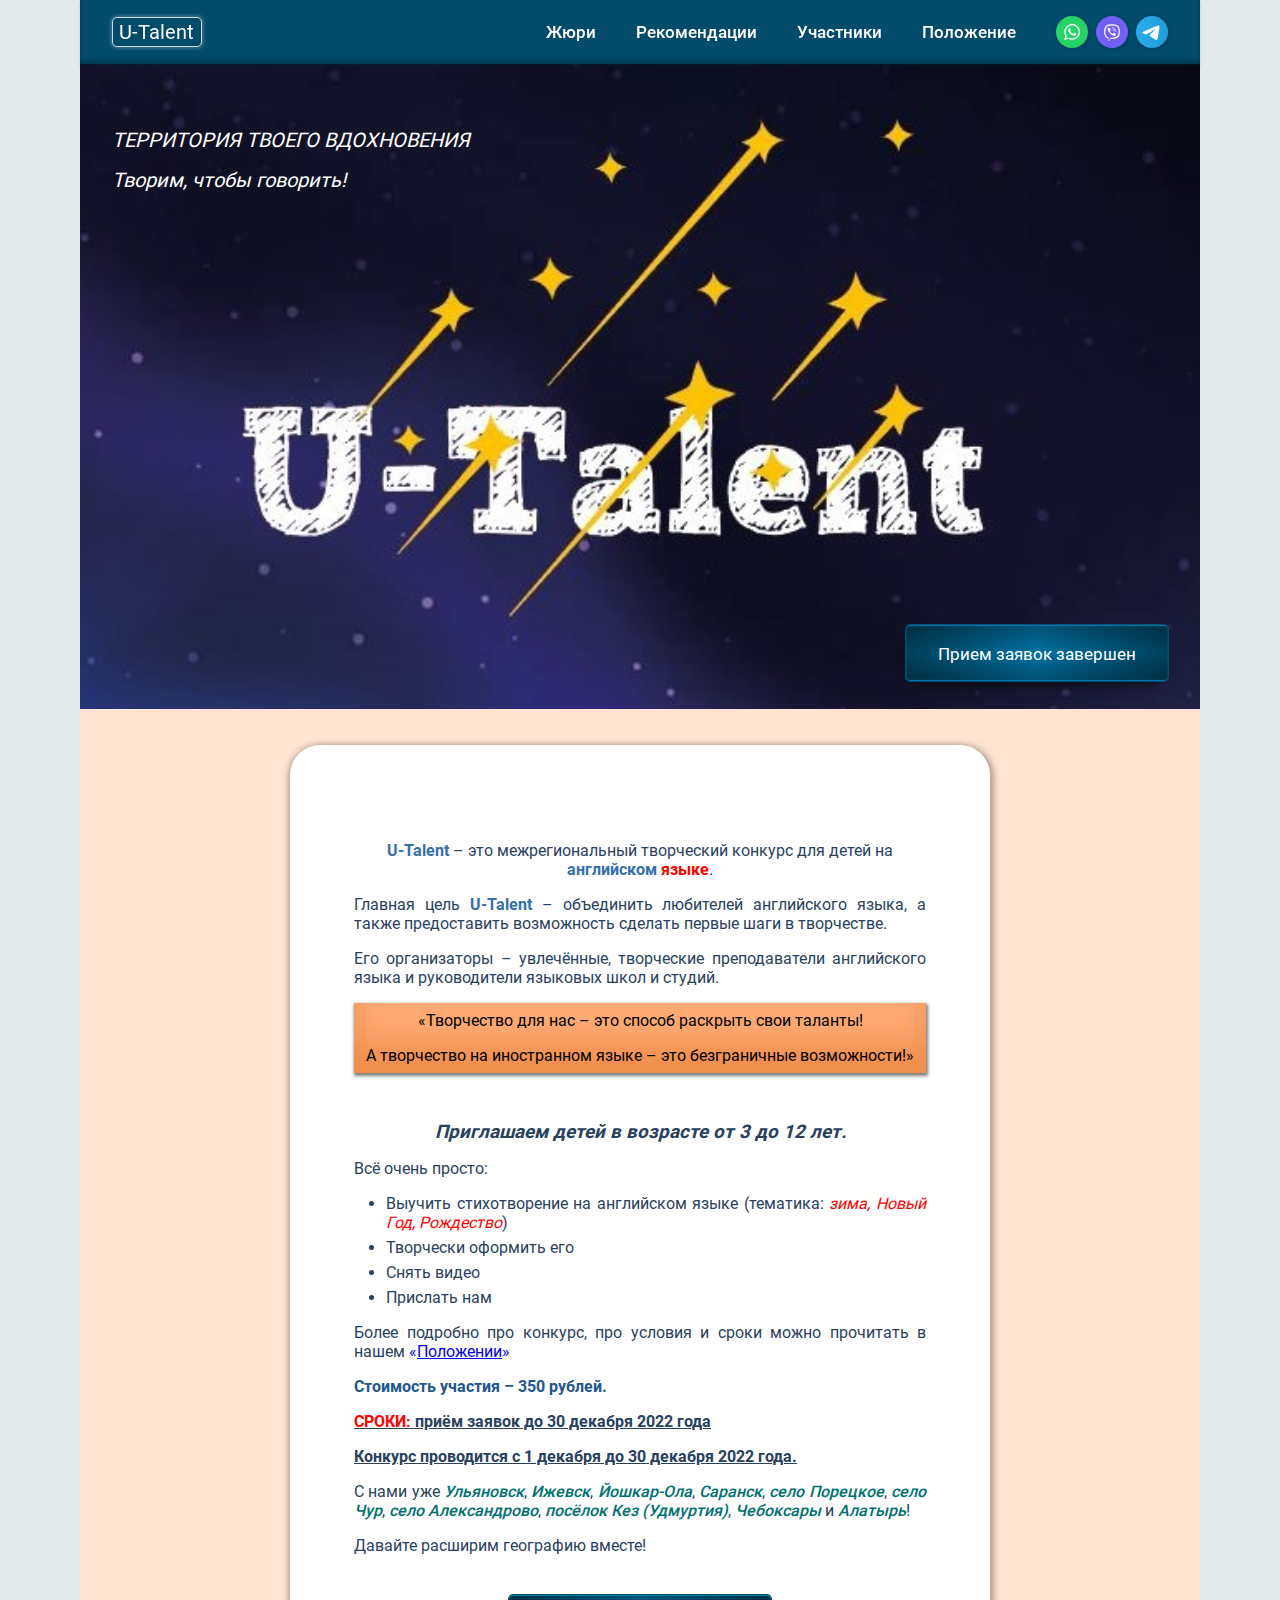
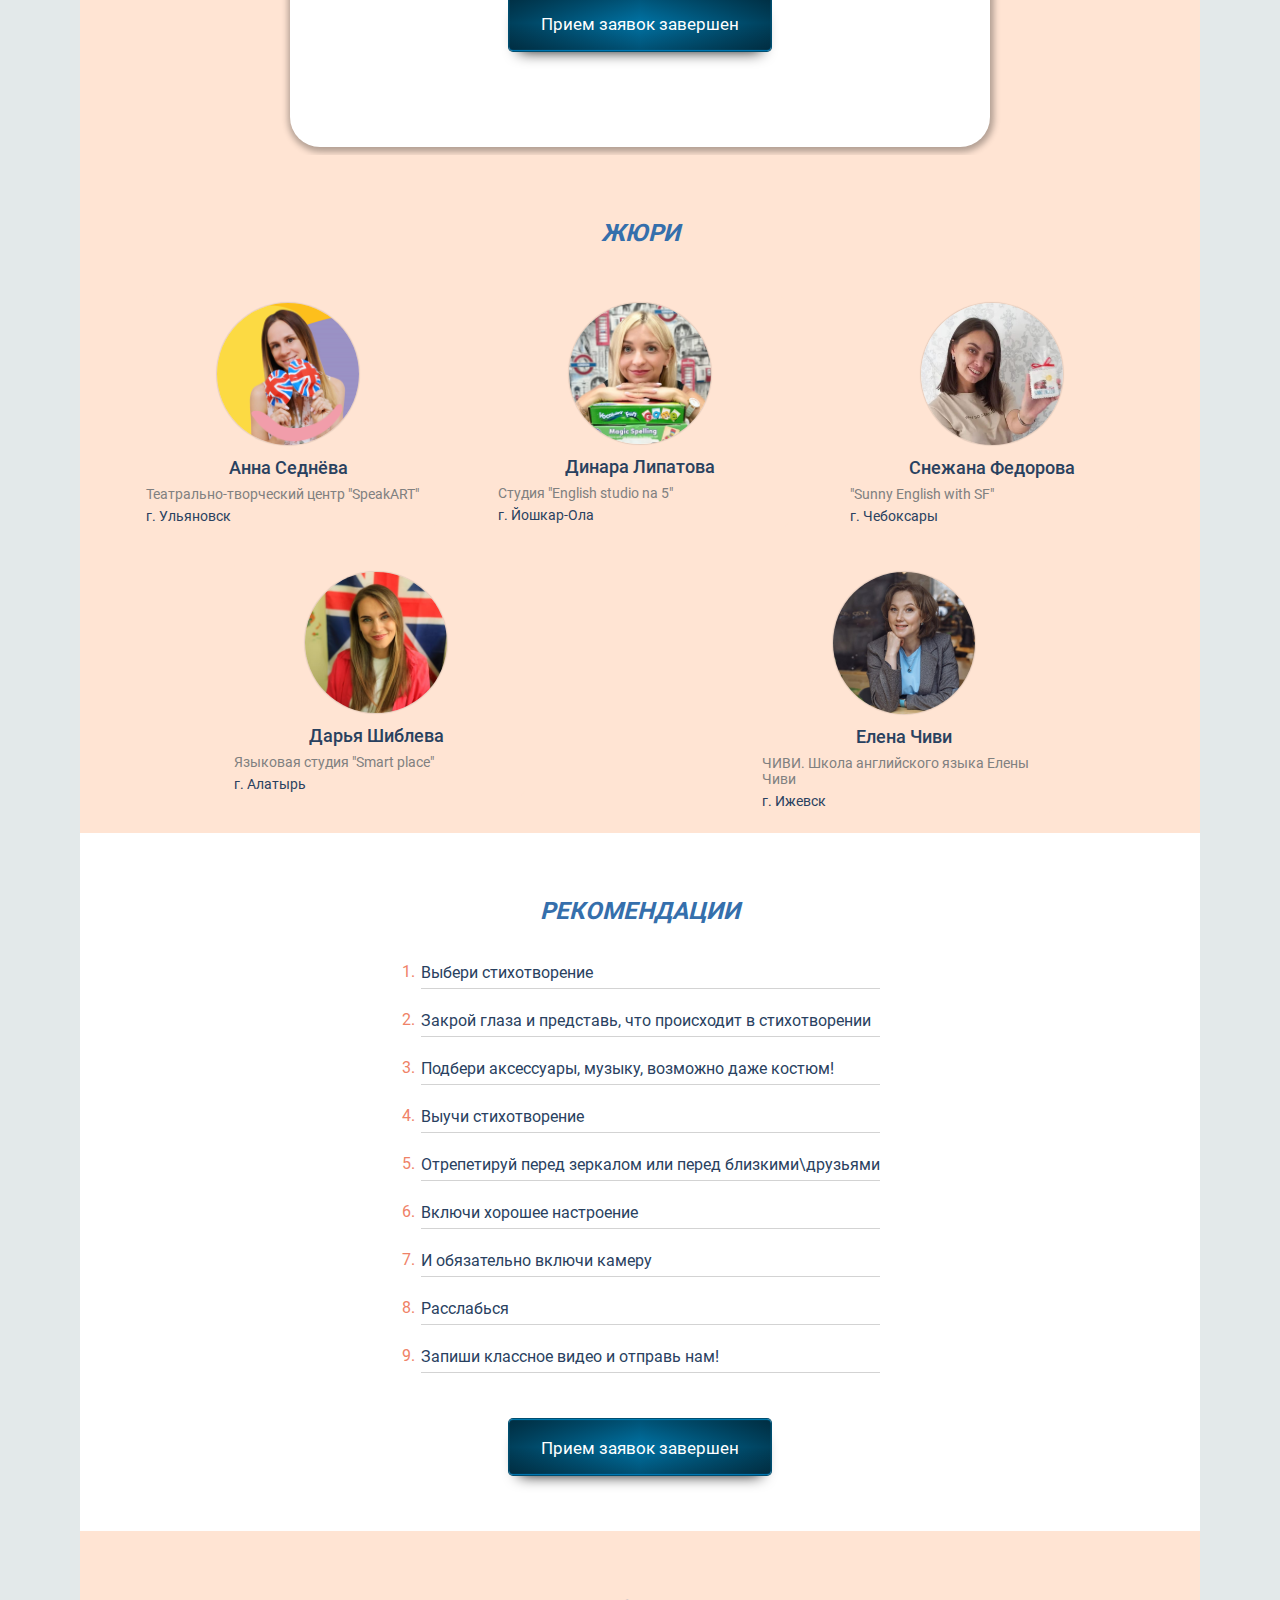
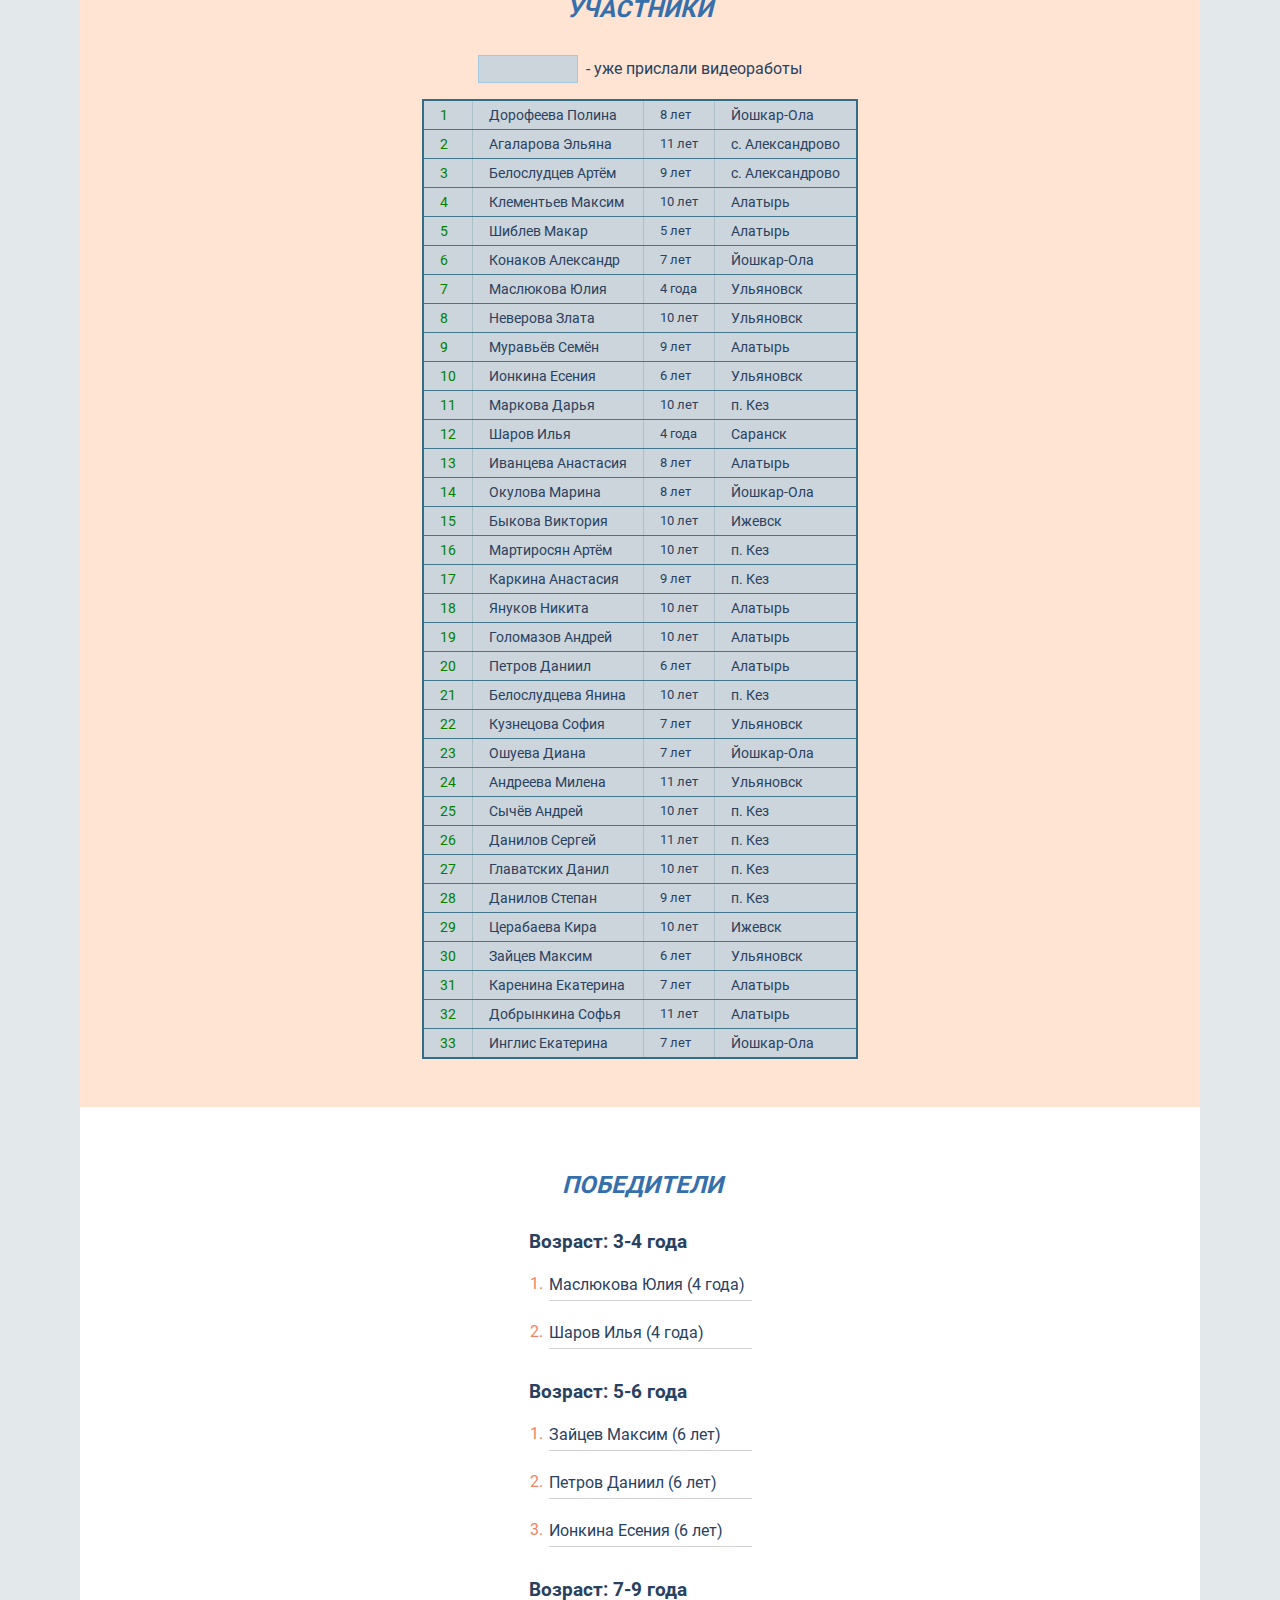
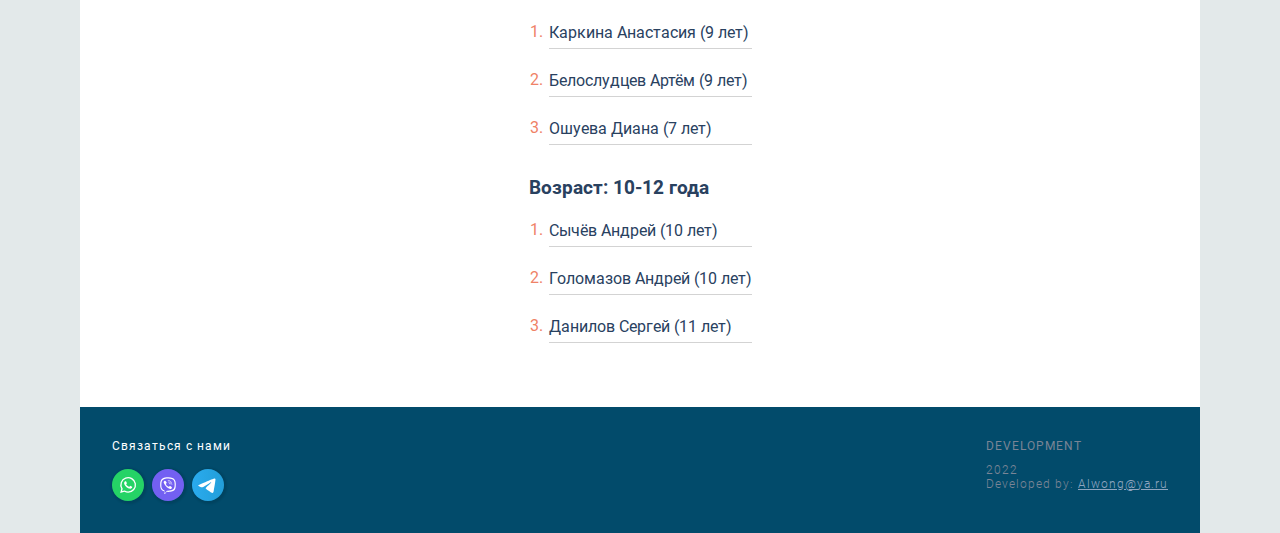
==== commit 59ef8db3: "update content" ====
--- a/index.html
+++ b/index.html
@@ -432,7 +432,7 @@
         
         <section class="winners" id="winners">
             <div class="winners__container">
-                <h2 class="winners__title">Победители</h2>
+                <h2 class="winners__title">ПОБЕДИТЕЛИ</h2>
 
                 <ul class="winners__list">
                     <li class="winners__item">
